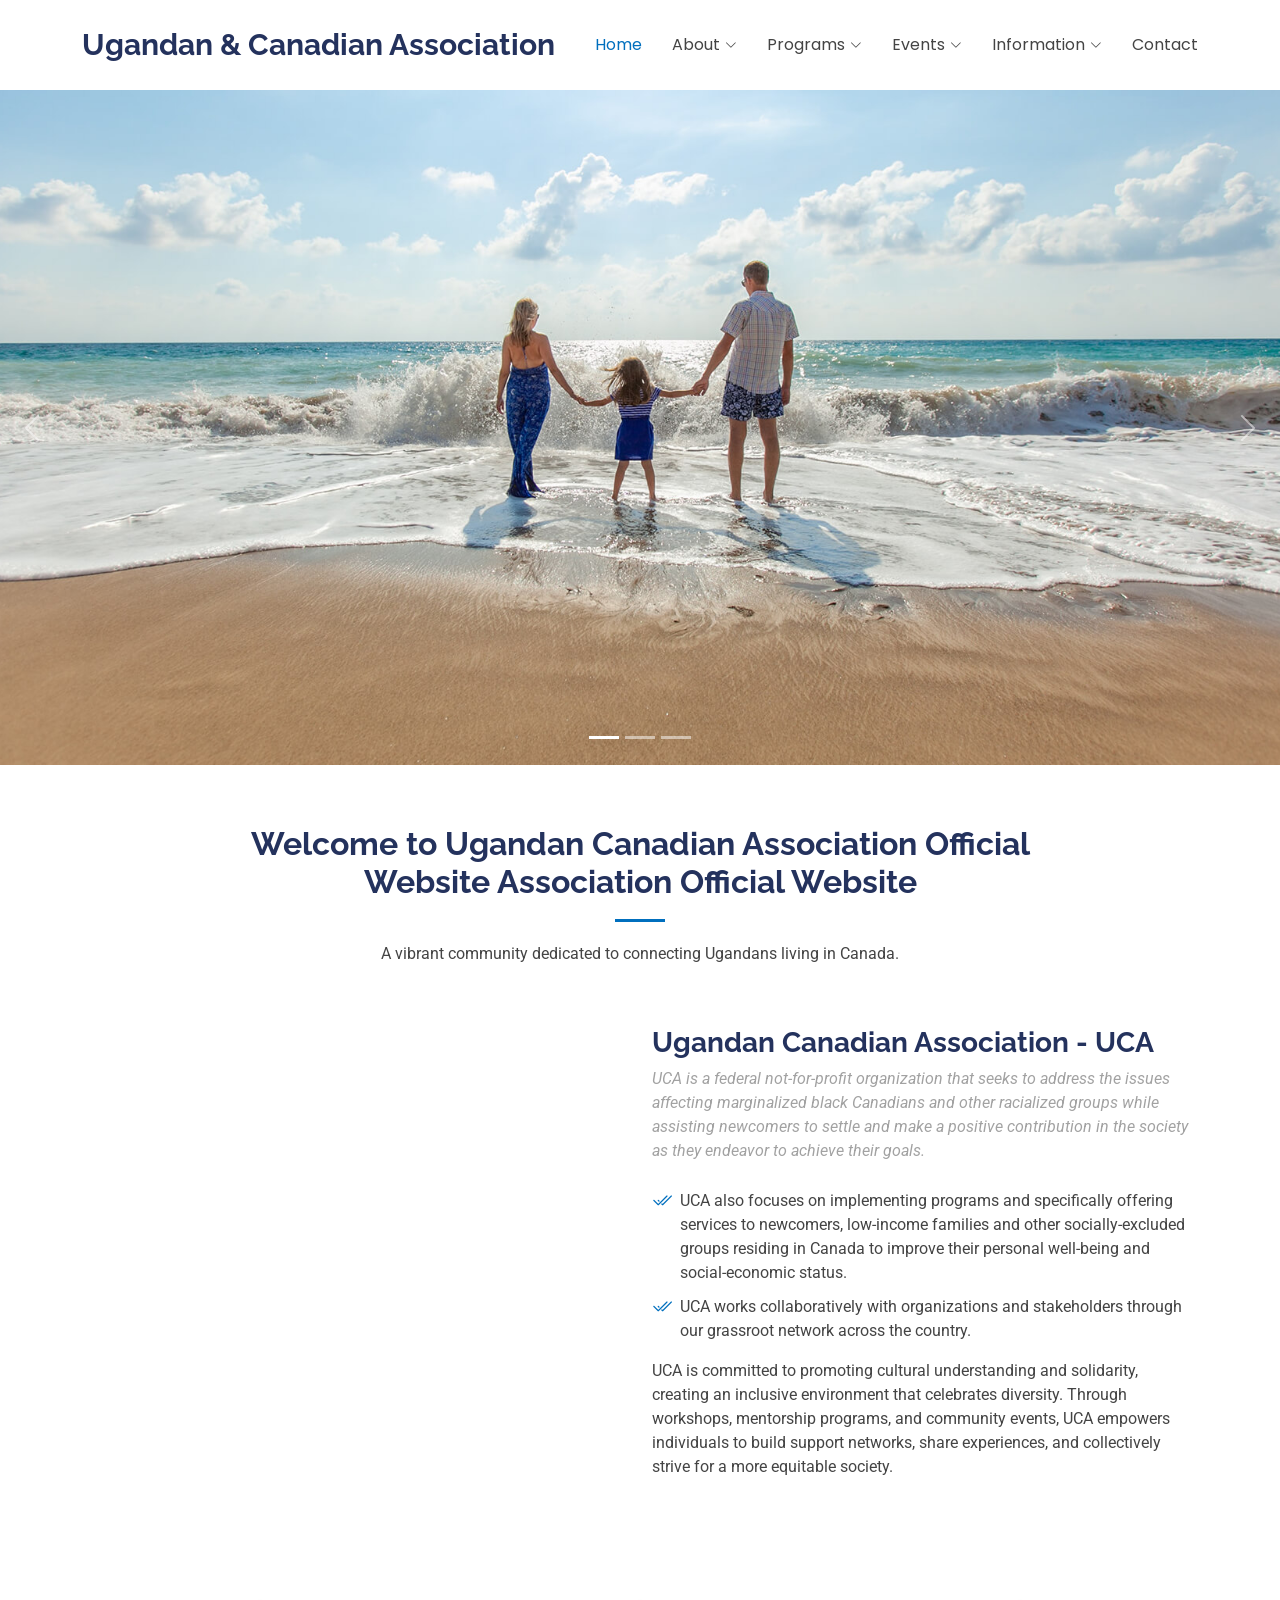
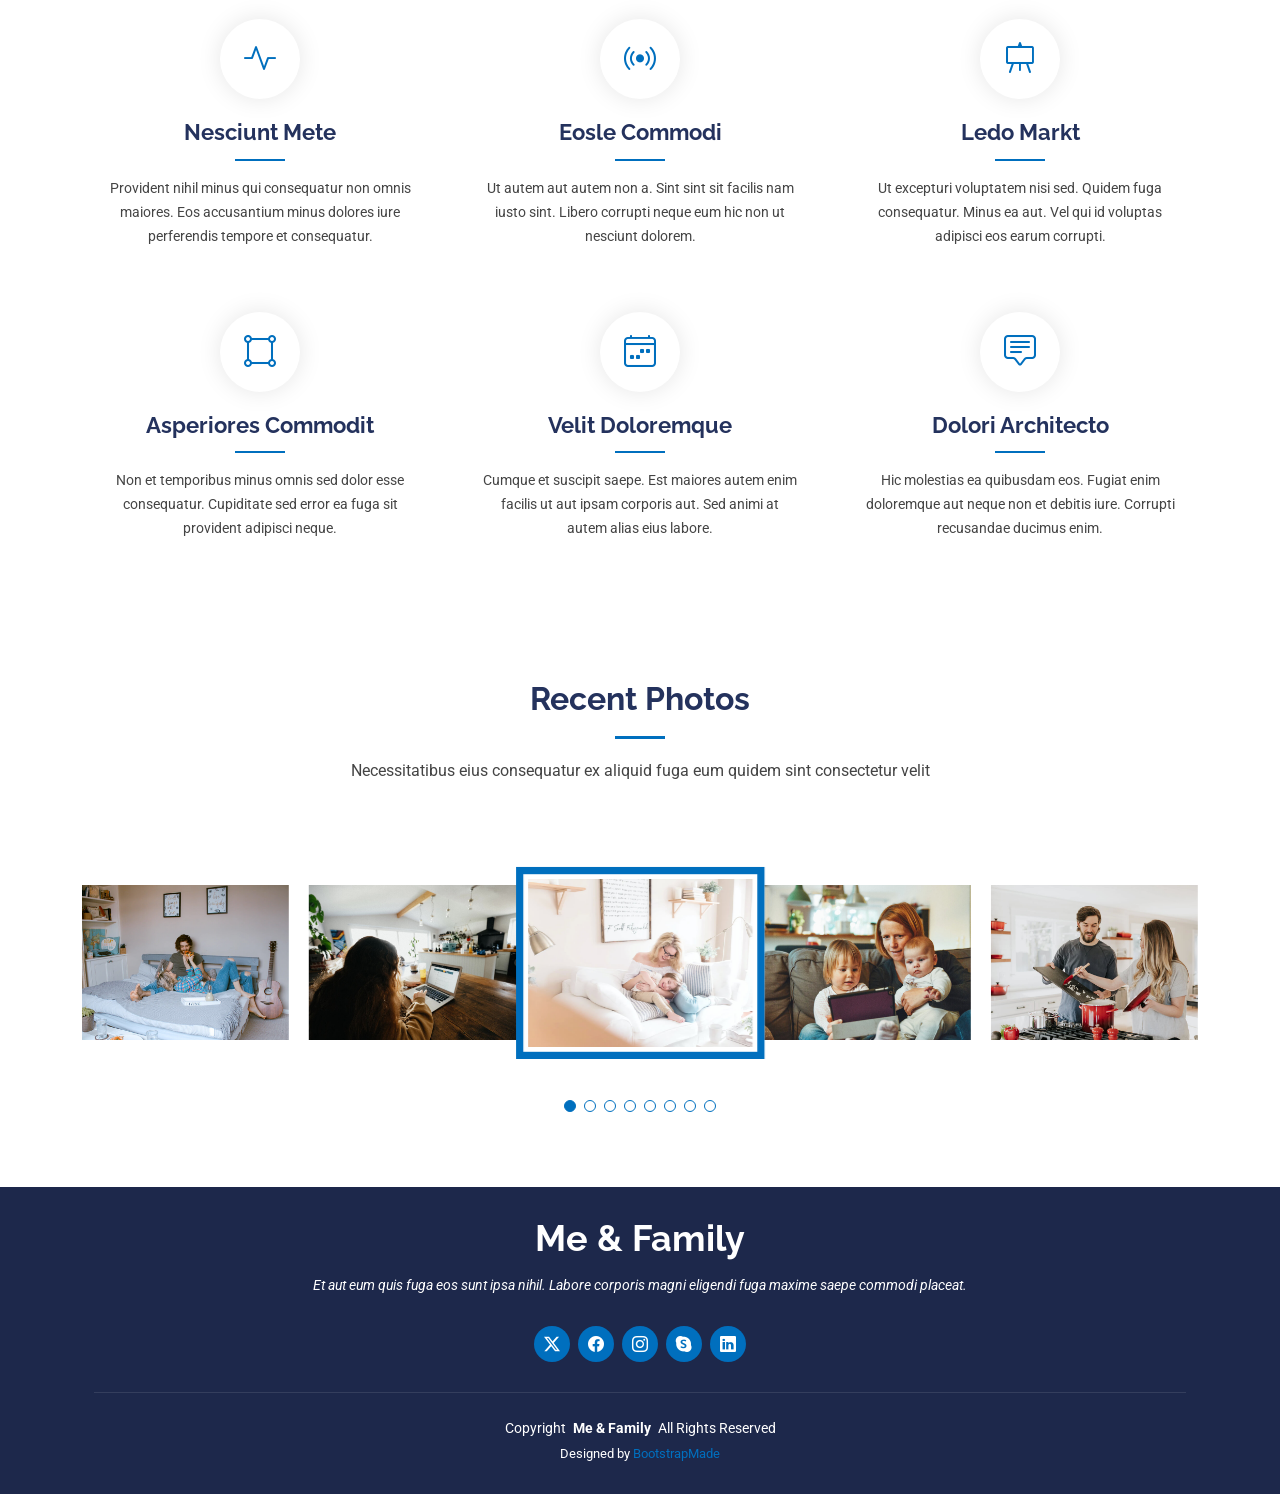
==== index.html @ 8a6b2d46 "updated nav" ====
<!DOCTYPE html>
<html lang="en">

<head>
    <meta charset="utf-8">
    <meta content="width=device-width, initial-scale=1.0" name="viewport">
    <title>Home - Ugandan Canadian Association</title>
    <meta name="description" content="">
    <meta name="keywords" content="">

    <!-- Favicons -->
    <link href="assets/img/favicon.png" rel="icon">
    <link href="assets/img/apple-touch-icon.png" rel="apple-touch-icon">

    <!-- Fonts -->
    <link href="https://fonts.googleapis.com" rel="preconnect">
    <link href="https://fonts.gstatic.com" rel="preconnect" crossorigin>
    <link href="https://fonts.googleapis.com/css2?family=Roboto:ital,wght@0,100;0,300;0,400;0,500;0,700;0,900;1,100;1,300;1,400;1,500;1,700;1,900&family=Poppins:ital,wght@0,100;0,200;0,300;0,400;0,500;0,600;0,700;0,800;0,900;1,100;1,200;1,300;1,400;1,500;1,600;1,700;1,800;1,900&family=Raleway:ital,wght@0,100;0,200;0,300;0,400;0,500;0,600;0,700;0,800;0,900;1,100;1,200;1,300;1,400;1,500;1,600;1,700;1,800;1,900&display=swap"
        rel="stylesheet">

    <!-- Vendor CSS Files -->
    <link href="assets/vendor/bootstrap/css/bootstrap.min.css" rel="stylesheet">
    <link href="assets/vendor/bootstrap-icons/bootstrap-icons.css" rel="stylesheet">
    <link href="assets/vendor/aos/aos.css" rel="stylesheet">
    <link href="assets/vendor/swiper/swiper-bundle.min.css" rel="stylesheet">
    <link href="assets/vendor/glightbox/css/glightbox.min.css" rel="stylesheet">

    <!-- Main CSS File -->
    <link href="assets/css/main.css" rel="stylesheet">


</head>

<body class="index-page">

    <header id="header" class="header d-flex align-items-center sticky-top">
        <div class="container-fluid container-xl position-relative d-flex align-items-center justify-content-between">

            <a href="index.html" class="logo d-flex align-items-center">
                <!-- Uncomment the line below if you also wish to use an image logo -->
                <!-- <img src="assets/img/logo.png" alt=""> -->
                <h1 class="sitename">Ugandan &amp; Canadian Association</h1>
            </a>

            <nav id="navmenu" class="navmenu">
                <ul>
                    <li><a href="index.html" class="active">Home</a></li>
                    <li class="dropdown"><a href="#"><span>About</span> <i class="bi bi-chevron-down toggle-dropdown"></i></a>
                        <ul>
                            <li><a href="our-profile.html">Our Profile</a></li>
                            <li><a href="our-values.html">Our Values</a></li>
                            <li><a href="code-of-conduct.html">Code of Conduct</a></li>
                            <li><a href="uca-regions.html">UCA Regions</a></li>
                            <li><a href="volunteer-opportunities.html">Volunteer Opportunities</a></li>
                            <li><a href="careers.html">Careers</a></li>
                            <li>
                                <a href="donate.html">Donate</a>
                            </li>
                        </ul>
                    </li>
                    <li class="dropdown"><a href="#"><span>Programs</span> <i class="bi bi-chevron-down toggle-dropdown"></i></a>
                        <ul>
                            <li><a href="women&gender.html">Women & Gender Affairs</a></li>
                            <li><a href="#">Seniors Outreach</a></li>
                            <li class="dropdown"><a href="#"><span>Careers | Education & Careers</span> <i class="bi bi-chevron-down toggle-dropdown"></i></a>
                                <ul>
                                    <li><a href="#">Business & Scholarships</a></li>
                                    <li><a href="#">Volunteer Openings</a></li>
                                    <li><a href="#">Job Openings</a></li>
                                    <li><a href="#">Become a Mentor</a></li>
                                    <li><a href="#">Find A Mentor</a></li>
                                </ul>
                            </li>
                            <li><a href="#">Tourism, Trade & Investment</a></li>

                        </ul>
                    </li>
                    <li class="dropdown"><a href="#"><span>Events</span> <i class="bi bi-chevron-down toggle-dropdown"></i></a>
                        <ul>
                            <li><a href="#">Upcoming Events</a></li>
                            <li><a href="#">Past Events</a></li>

                        </ul>
                    </li>
                    <li class="dropdown"><a href="#"><span>Information</span> <i class="bi bi-chevron-down toggle-dropdown"></i></a>
                        <ul>
                            <li><a href="#">News & Press Releases</a></li>
                            <li><a href="#">Calender of Events</a></li>
                            <li><a href="#">UCA Forum</a></li>
                            <li><a href="#">Photo Gallery</a></li>

                        </ul>
                    </li>
                    <li><a href="contact.html">Contact</a></li>
                </ul>
                <i class="mobile-nav-toggle d-xl-none bi bi-list"></i>
            </nav>

        </div>
    </header>


    <main class="main">

        <!-- Hero Section -->
        <section id="hero" class="hero section dark-background">

            <div id="hero-carousel" class="carousel slide carousel-fade" data-bs-ride="carousel" data-bs-interval="5000">

                <div class="carousel-item active">
                    <img src="assets/img/hero-carousel/hero-carousel-1.jpg" alt="">
                </div>
                <!-- End Carousel Item -->

                <div class="carousel-item">
                    <img src="assets/img/hero-carousel/hero-carousel-2.jpg" alt="">
                </div>
                <!-- End Carousel Item -->

                <div class="carousel-item">
                    <img src="assets/img/hero-carousel/hero-carousel-3.jpg" alt="">
                </div>
                <!-- End Carousel Item -->
                <a class="carousel-control-prev" href="#hero-carousel" role="button" data-bs-slide="prev">
                    <span class="carousel-control-prev-icon bi bi-chevron-left" aria-hidden="true"></span>
                </a>

                <a class="carousel-control-next" href="#hero-carousel" role="button" data-bs-slide="next">
                    <span class="carousel-control-next-icon bi bi-chevron-right" aria-hidden="true"></span>
                </a>

                <ol class="carousel-indicators"></ol>

            </div>

        </section>
        <!-- /Hero Section -->

        <!-- About Section -->
        <section id="about" class="about section">

            <!-- Section Title -->
            <div class="container section-title" data-aos="fade-up">
                <h2>Welcome to Ugandan Canadian Association Official <br> Website Association Official Website</h2>
                <p>A vibrant community dedicated to connecting Ugandans living in Canada.</p>
            </div>
            <!-- End Section Title -->

            <div class="container" data-aos="fade-up" data-aos-delay="100">

                <div class="row gy-4 ">
                    <div class="col-lg-6 display: flex">
                        <img src="assets/img/flags-canada-and-uganda.jpg" class="img-fluid shadow-lg" alt="">
                    </div>
                    <div class="col-lg-6 content text-align: justify">
                        <h3> Ugandan Canadian Association - UCA</h3>
                        <p class="fst-italic">
                            UCA is a federal not-for-profit organization that seeks to address the issues affecting marginalized black Canadians and other racialized groups while assisting newcomers to settle and make a positive contribution in the society as they endeavor to achieve
                            their goals.
                        </p>
                        <ul>
                            <li><i class="bi bi-check2-all"></i> <span>UCA also focuses on implementing programs and specifically offering services to newcomers, low-income families and other socially-excluded groups residing in Canada to improve their personal well-being and social-economic status.</span></li>
                            <li><i class="bi bi-check2-all"></i> <span>UCA works collaboratively with organizations and stakeholders through our grassroot network across the country.</span></li>

                        </ul>
                        <p>
                            UCA is committed to promoting cultural understanding and solidarity, creating an inclusive environment that celebrates diversity. Through workshops, mentorship programs, and community events, UCA empowers individuals to build support networks, share experiences,
                            and collectively strive for a more equitable society.
                        </p>
                    </div>
                </div>

            </div>

        </section>
        <!-- /About Section -->

        <!-- Features Section -->
        <section id="features" class="features section">

            <div class="container">

                <div class="row gy-4">

                    <div class="col-lg-4 col-md-6" data-aos="fade-up" data-aos-delay="100">
                        <div class="feature-item position-relative">
                            <div class="icon">
                                <i class="bi bi-activity"></i>
                            </div>
                            <a href="service-details.html" class="stretched-link">
                                <h3>Nesciunt Mete</h3>
                            </a>
                            <p>Provident nihil minus qui consequatur non omnis maiores. Eos accusantium minus dolores iure perferendis tempore et consequatur.</p>
                        </div>
                    </div>
                    <!-- End Service Item -->

                    <div class="col-lg-4 col-md-6" data-aos="fade-up" data-aos-delay="200">
                        <div class="feature-item position-relative">
                            <div class="icon">
                                <i class="bi bi-broadcast"></i>
                            </div>
                            <a href="service-details.html" class="stretched-link">
                                <h3>Eosle Commodi</h3>
                            </a>
                            <p>Ut autem aut autem non a. Sint sint sit facilis nam iusto sint. Libero corrupti neque eum hic non ut nesciunt dolorem.</p>
                        </div>
                    </div>
                    <!-- End Service Item -->

                    <div class="col-lg-4 col-md-6" data-aos="fade-up" data-aos-delay="300">
                        <div class="feature-item position-relative">
                            <div class="icon">
                                <i class="bi bi-easel"></i>
                            </div>
                            <a href="service-details.html" class="stretched-link">
                                <h3>Ledo Markt</h3>
                            </a>
                            <p>Ut excepturi voluptatem nisi sed. Quidem fuga consequatur. Minus ea aut. Vel qui id voluptas adipisci eos earum corrupti.</p>
                        </div>
                    </div>
                    <!-- End Service Item -->

                    <div class="col-lg-4 col-md-6" data-aos="fade-up" data-aos-delay="400">
                        <div class="feature-item position-relative">
                            <div class="icon">
                                <i class="bi bi-bounding-box-circles"></i>
                            </div>
                            <a href="service-details.html" class="stretched-link">
                                <h3>Asperiores Commodit</h3>
                            </a>
                            <p>Non et temporibus minus omnis sed dolor esse consequatur. Cupiditate sed error ea fuga sit provident adipisci neque.</p>
                            <a href="service-details.html" class="stretched-link"></a>
                        </div>
                    </div>
                    <!-- End Service Item -->

                    <div class="col-lg-4 col-md-6" data-aos="fade-up" data-aos-delay="500">
                        <div class="feature-item position-relative">
                            <div class="icon">
                                <i class="bi bi-calendar4-week"></i>
                            </div>
                            <a href="service-details.html" class="stretched-link">
                                <h3>Velit Doloremque</h3>
                            </a>
                            <p>Cumque et suscipit saepe. Est maiores autem enim facilis ut aut ipsam corporis aut. Sed animi at autem alias eius labore.</p>
                            <a href="service-details.html" class="stretched-link"></a>
                        </div>
                    </div>
                    <!-- End Service Item -->

                    <div class="col-lg-4 col-md-6" data-aos="fade-up" data-aos-delay="600">
                        <div class="feature-item position-relative">
                            <div class="icon">
                                <i class="bi bi-chat-square-text"></i>
                            </div>
                            <a href="service-details.html" class="stretched-link">
                                <h3>Dolori Architecto</h3>
                            </a>
                            <p>Hic molestias ea quibusdam eos. Fugiat enim doloremque aut neque non et debitis iure. Corrupti recusandae ducimus enim.</p>
                            <a href="service-details.html" class="stretched-link"></a>
                        </div>
                    </div>
                    <!-- End Service Item -->

                </div>

            </div>

        </section>
        <!-- /Features Section -->

        <!-- Recent Photos Section -->
        <section id="recent-photos" class="recent-photos section">

            <!-- Section Title -->
            <div class="container section-title" data-aos="fade-up">
                <h2>Recent Photos</h2>
                <p>Necessitatibus eius consequatur ex aliquid fuga eum quidem sint consectetur velit</p>
            </div>
            <!-- End Section Title -->

            <div class="container" data-aos="fade-up" data-aos-delay="100">

                <div class="swiper init-swiper">
                    <script type="application/json" class="swiper-config">
                        {
                            "loop": true,
                            "speed": 600,
                            "autoplay": {
                                "delay": 5000
                            },
                            "slidesPerView": "auto",
                            "centeredSlides": true,
                            "pagination": {
                                "el": ".swiper-pagination",
                                "type": "bullets",
                                "clickable": true
                            },
                            "breakpoints": {
                                "320": {
                                    "slidesPerView": 1,
                                    "spaceBetween": 0
                                },
                                "768": {
                                    "slidesPerView": 3,
                                    "spaceBetween": 20
                                },
                                "1200": {
                                    "slidesPerView": 5,
                                    "spaceBetween": 20
                                }
                            }
                        }
                    </script>
                    <div class="swiper-wrapper align-items-center">
                        <div class="swiper-slide">
                            <a class="glightbox" data-gallery="images-gallery" href="assets/img/recent-photos/recent-photos-1.jpg"><img src="assets/img/recent-photos/recent-photos-1.jpg" class="img-fluid" alt=""></a>
                        </div>
                        <div class="swiper-slide">
                            <a class="glightbox" data-gallery="images-gallery" href="assets/img/recent-photos/recent-photos-2.jpg"><img src="assets/img/recent-photos/recent-photos-2.jpg" class="img-fluid" alt=""></a>
                        </div>
                        <div class="swiper-slide">
                            <a class="glightbox" data-gallery="images-gallery" href="assets/img/recent-photos/recent-photos-3.jpg"><img src="assets/img/recent-photos/recent-photos-3.jpg" class="img-fluid" alt=""></a>
                        </div>
                        <div class="swiper-slide">
                            <a class="glightbox" data-gallery="images-gallery" href="assets/img/recent-photos/recent-photos-4.jpg"><img src="assets/img/recent-photos/recent-photos-4.jpg" class="img-fluid" alt=""></a>
                        </div>
                        <div class="swiper-slide">
                            <a class="glightbox" data-gallery="images-gallery" href="assets/img/recent-photos/recent-photos-5.jpg"><img src="assets/img/recent-photos/recent-photos-5.jpg" class="img-fluid" alt=""></a>
                        </div>
                        <div class="swiper-slide">
                            <a class="glightbox" data-gallery="images-gallery" href="assets/img/recent-photos/recent-photos-6.jpg"><img src="assets/img/recent-photos/recent-photos-6.jpg" class="img-fluid" alt=""></a>
                        </div>
                        <div class="swiper-slide">
                            <a class="glightbox" data-gallery="images-gallery" href="assets/img/recent-photos/recent-photos-7.jpg"><img src="assets/img/recent-photos/recent-photos-7.jpg" class="img-fluid" alt=""></a>
                        </div>
                        <div class="swiper-slide">
                            <a class="glightbox" data-gallery="images-gallery" href="assets/img/recent-photos/recent-photos-8.jpg"><img src="assets/img/recent-photos/recent-photos-8.jpg" class="img-fluid" alt=""></a>
                        </div>
                    </div>
                    <div class="swiper-pagination"></div>
                </div>

            </div>

        </section>
        <!-- /Recent Photos Section -->

    </main>

    <footer id="footer" class="footer dark-background">
        <div class="container">
            <h3 class="sitename">Me &amp; Family</h3>
            <p>Et aut eum quis fuga eos sunt ipsa nihil. Labore corporis magni eligendi fuga maxime saepe commodi placeat.</p>
            <div class="social-links d-flex justify-content-center">
                <a href=""><i class="bi bi-twitter-x"></i></a>
                <a href=""><i class="bi bi-facebook"></i></a>
                <a href=""><i class="bi bi-instagram"></i></a>
                <a href=""><i class="bi bi-skype"></i></a>
                <a href=""><i class="bi bi-linkedin"></i></a>
            </div>
            <div class="container">
                <div class="copyright">
                    <span>Copyright</span> <strong class="px-1 sitename">Me &amp; Family</strong> <span>All Rights Reserved</span>
                </div>
                <div class="credits">
                    <!-- All the links in the footer should remain intact. -->
                    <!-- You can delete the links only if you've purchased the pro version. -->
                    <!-- Licensing information: https://bootstrapmade.com/license/ -->
                    <!-- Purchase the pro version with working PHP/AJAX contact form: [buy-url] -->
                    Designed by <a href="https://bootstrapmade.com/">BootstrapMade</a>
                </div>
            </div>
        </div>
    </footer>

    <!-- Scroll Top -->
    <a href="#" id="scroll-top" class="scroll-top d-flex align-items-center justify-content-center"><i class="bi bi-arrow-up-short"></i></a>

    <!-- Preloader -->
    <div id="preloader"></div>

    <!-- Vendor JS Files -->
    <script src="assets/vendor/bootstrap/js/bootstrap.bundle.min.js"></script>
    <script src="assets/vendor/php-email-form/validate.js"></script>
    <script src="assets/vendor/aos/aos.js"></script>
    <script src="assets/vendor/swiper/swiper-bundle.min.js"></script>
    <script src="assets/vendor/glightbox/js/glightbox.min.js"></script>

    <!-- Main JS File -->
    <script src="assets/js/main.js"></script>

</body>

</html>
---- assets/css/main.css ----
/**
* Template Name: MeFamily
* Template URL: https://bootstrapmade.com/family-multipurpose-html-bootstrap-template-free/
* Updated: Aug 07 2024 with Bootstrap v5.3.3
* Author: BootstrapMade.com
* License: https://bootstrapmade.com/license/
*/

/*--------------------------------------------------------------
# Font & Color Variables
# Help: https://bootstrapmade.com/color-system/
--------------------------------------------------------------*/
/* Fonts */
:root {
  --default-font: "Roboto",  system-ui, -apple-system, "Segoe UI", Roboto, "Helvetica Neue", Arial, "Noto Sans", "Liberation Sans", sans-serif, "Apple Color Emoji", "Segoe UI Emoji", "Segoe UI Symbol", "Noto Color Emoji";
  --heading-font: "Raleway",  sans-serif;
  --nav-font: "Poppins",  sans-serif;
}

/* Global Colors - The following color variables are used throughout the website. Updating them here will change the color scheme of the entire website */
:root { 
  --background-color: #ffffff; /* Background color for the entire website, including individual sections */
  --default-color: #444444; /* Default color used for the majority of the text content across the entire website */
  --heading-color: #24325d; /* Color for headings, subheadings and title throughout the website */
  --accent-color: #006fbe; /* Accent color that represents your brand on the website. It's used for buttons, links, and other elements that need to stand out */
  --surface-color: #ffffff; /* The surface color is used as a background of boxed elements within sections, such as cards, icon boxes, or other elements that require a visual separation from the global background. */
  --contrast-color: #ffffff; /* Contrast color for text, ensuring readability against backgrounds of accent, heading, or default colors. */
}

/* Nav Menu Colors - The following color variables are used specifically for the navigation menu. They are separate from the global colors to allow for more customization options */
:root {
  --nav-color: #444444;  /* The default color of the main navmenu links */
  --nav-hover-color: #006fbe; /* Applied to main navmenu links when they are hovered over or active */
  --nav-mobile-background-color: #ffffff; /* Used as the background color for mobile navigation menu */
  --nav-dropdown-background-color: #ffffff; /* Used as the background color for dropdown items that appear when hovering over primary navigation items */
  --nav-dropdown-color: #444444; /* Used for navigation links of the dropdown items in the navigation menu. */
  --nav-dropdown-hover-color: #006fbe; /* Similar to --nav-hover-color, this color is applied to dropdown navigation links when they are hovered over. */
}

/* Color Presets - These classes override global colors when applied to any section or element, providing reuse of the sam color scheme. */

.light-background {
  --background-color: #f9f9f9;
  --surface-color: #ffffff;
}

.dark-background {
  --background-color: #1d284b;
  --default-color: #ffffff;
  --heading-color: #ffffff;
  --surface-color: #2b3c70;
  --contrast-color: #ffffff;
}

/* Smooth scroll */
:root {
  scroll-behavior: smooth;
}

/*--------------------------------------------------------------
# General Styling & Shared Classes
--------------------------------------------------------------*/
body {
  color: var(--default-color);
  background-color: var(--background-color);
  font-family: var(--default-font);
}

a {
  color: var(--accent-color);
  text-decoration: none;
  transition: 0.3s;
}

a:hover {
  color: color-mix(in srgb, var(--accent-color), transparent 25%);
  text-decoration: none;
}

h1,
h2,
h3,
h4,
h5,
h6 {
  color: var(--heading-color);
  font-family: var(--heading-font);
}

/* PHP Email Form Messages
------------------------------*/
.php-email-form .error-message {
  display: none;
  background: #df1529;
  color: #ffffff;
  text-align: left;
  padding: 15px;
  margin-bottom: 24px;
  font-weight: 600;
}

.php-email-form .sent-message {
  display: none;
  color: #ffffff;
  background: #059652;
  text-align: center;
  padding: 15px;
  margin-bottom: 24px;
  font-weight: 600;
}

.php-email-form .loading {
  display: none;
  background: var(--surface-color);
  text-align: center;
  padding: 15px;
  margin-bottom: 24px;
}

.php-email-form .loading:before {
  content: "";
  display: inline-block;
  border-radius: 50%;
  width: 24px;
  height: 24px;
  margin: 0 10px -6px 0;
  border: 3px solid var(--accent-color);
  border-top-color: var(--surface-color);
  animation: php-email-form-loading 1s linear infinite;
}

@keyframes php-email-form-loading {
  0% {
    transform: rotate(0deg);
  }

  100% {
    transform: rotate(360deg);
  }
}

/*--------------------------------------------------------------
# Global Header
--------------------------------------------------------------*/
.header {
  color: var(--default-color);
  background-color: var(--background-color);
  padding: 15px 0;
  transition: all 0.5s;
  z-index: 997;
}

.header .logo {
  line-height: 1;
}

.header .logo img {
  max-height: 32px;
  margin-right: 8px;
}

.header .logo h1 {
  font-size: 30px;
  margin: 0;
  font-weight: 700;
  color: var(--heading-color);
}

.scrolled .header {
  box-shadow: 0px 0 18px rgba(0, 0, 0, 0.1);
}

/*--------------------------------------------------------------
# Navigation Menu
--------------------------------------------------------------*/
/* Navmenu - Desktop */
@media (min-width: 1200px) {
  .navmenu {
    padding: 0;
  }

  .navmenu ul {
    margin: 0;
    padding: 0;
    display: flex;
    list-style: none;
    align-items: center;
  }

  .navmenu li {
    position: relative;
  }

  .navmenu a,
  .navmenu a:focus {
    color: var(--nav-color);
    padding: 18px 15px;
    font-size: 16px;
    font-family: var(--nav-font);
    font-weight: 400;
    display: flex;
    align-items: center;
    justify-content: space-between;
    white-space: nowrap;
    transition: 0.3s;
  }

  .navmenu a i,
  .navmenu a:focus i {
    font-size: 12px;
    line-height: 0;
    margin-left: 5px;
    transition: 0.3s;
  }

  .navmenu li:last-child a {
    padding-right: 0;
  }

  .navmenu li:hover>a,
  .navmenu .active,
  .navmenu .active:focus {
    color: var(--nav-hover-color);
  }

  .navmenu .dropdown ul {
    margin: 0;
    padding: 10px 0;
    background: var(--nav-dropdown-background-color);
    display: block;
    position: absolute;
    visibility: hidden;
    left: 14px;
    top: 130%;
    opacity: 0;
    transition: 0.3s;
    border-radius: 4px;
    z-index: 99;
    box-shadow: 0px 0px 30px rgba(0, 0, 0, 0.1);
  }

  .navmenu .dropdown ul li {
    min-width: 200px;
  }

  .navmenu .dropdown ul a {
    padding: 10px 20px;
    font-size: 15px;
    text-transform: none;
    color: var(--nav-dropdown-color);
  }

  .navmenu .dropdown ul a i {
    font-size: 12px;
  }

  .navmenu .dropdown ul a:hover,
  .navmenu .dropdown ul .active:hover,
  .navmenu .dropdown ul li:hover>a {
    color: var(--nav-dropdown-hover-color);
  }

  .navmenu .dropdown:hover>ul {
    opacity: 1;
    top: 100%;
    visibility: visible;
  }

  .navmenu .dropdown .dropdown ul {
    top: 0;
    left: -90%;
    visibility: hidden;
  }

  .navmenu .dropdown .dropdown:hover>ul {
    opacity: 1;
    top: 0;
    left: -100%;
    visibility: visible;
  }
}

/* Navmenu - Mobile */
@media (max-width: 1199px) {
  .mobile-nav-toggle {
    color: var(--nav-color);
    font-size: 28px;
    line-height: 0;
    margin-right: 10px;
    cursor: pointer;
    transition: color 0.3s;
  }

  .navmenu {
    padding: 0;
    z-index: 9997;
  }

  .navmenu ul {
    display: none;
    list-style: none;
    position: absolute;
    inset: 60px 20px 20px 20px;
    padding: 10px 0;
    margin: 0;
    border-radius: 6px;
    background-color: var(--nav-mobile-background-color);
    overflow-y: auto;
    transition: 0.3s;
    z-index: 9998;
    box-shadow: 0px 0px 30px rgba(0, 0, 0, 0.1);
  }

  .navmenu a,
  .navmenu a:focus {
    color: var(--nav-dropdown-color);
    padding: 10px 20px;
    font-family: var(--nav-font);
    font-size: 17px;
    font-weight: 500;
    display: flex;
    align-items: center;
    justify-content: space-between;
    white-space: nowrap;
    transition: 0.3s;
  }

  .navmenu a i,
  .navmenu a:focus i {
    font-size: 12px;
    line-height: 0;
    margin-left: 5px;
    width: 30px;
    height: 30px;
    display: flex;
    align-items: center;
    justify-content: center;
    border-radius: 50%;
    transition: 0.3s;
    background-color: color-mix(in srgb, var(--accent-color), transparent 90%);
  }

  .navmenu a i:hover,
  .navmenu a:focus i:hover {
    background-color: var(--accent-color);
    color: var(--contrast-color);
  }

  .navmenu a:hover,
  .navmenu .active,
  .navmenu .active:focus {
    color: var(--nav-dropdown-hover-color);
  }

  .navmenu .active i,
  .navmenu .active:focus i {
    background-color: var(--accent-color);
    color: var(--contrast-color);
    transform: rotate(180deg);
  }

  .navmenu .dropdown ul {
    position: static;
    display: none;
    z-index: 99;
    padding: 10px 0;
    margin: 10px 20px;
    background-color: var(--nav-dropdown-background-color);
    border: 1px solid color-mix(in srgb, var(--default-color), transparent 90%);
    box-shadow: none;
    transition: all 0.5s ease-in-out;
  }

  .navmenu .dropdown ul ul {
    background-color: rgba(33, 37, 41, 0.1);
  }

  .navmenu .dropdown>.dropdown-active {
    display: block;
    background-color: rgba(33, 37, 41, 0.03);
  }

  .mobile-nav-active {
    overflow: hidden;
  }

  .mobile-nav-active .mobile-nav-toggle {
    color: #fff;
    position: absolute;
    font-size: 32px;
    top: 15px;
    right: 15px;
    margin-right: 0;
    z-index: 9999;
  }

  .mobile-nav-active .navmenu {
    position: fixed;
    overflow: hidden;
    inset: 0;
    background: rgba(33, 37, 41, 0.8);
    transition: 0.3s;
  }

  .mobile-nav-active .navmenu>ul {
    display: block;
  }
}

/*--------------------------------------------------------------
# Global Footer
--------------------------------------------------------------*/
.footer {
  color: var(--default-color);
  background-color: var(--background-color);
  font-size: 14px;
  text-align: center;
  padding: 30px 0;
  position: relative;
}

.footer h3 {
  font-size: 36px;
  font-weight: 700;
  position: relative;
  padding: 0;
  margin: 0 0 15px 0;
}

.footer p {
  font-size: 15;
  font-style: italic;
  padding: 0;
  margin: 0 0 30px 0;
}

.footer .social-links {
  margin: 0 0 30px 0;
}

.footer .social-links a {
  font-size: 16px;
  display: flex;
  align-items: center;
  justify-content: center;
  background: var(--accent-color);
  color: var(--contrast-color);
  line-height: 1;
  margin: 0 4px;
  border-radius: 50%;
  text-align: center;
  width: 36px;
  height: 36px;
  transition: 0.3s;
}

.footer .social-links a:hover {
  background: color-mix(in srgb, var(--accent-color), transparent 20%);
  text-decoration: none;
}

.footer .copyright {
  padding-top: 25px;
  border-top: 1px solid color-mix(in srgb, var(--default-color), transparent 90%);
}

.footer .credits {
  font-size: 13px;
  padding-top: 5px;
}

/*--------------------------------------------------------------
# Preloader
--------------------------------------------------------------*/
#preloader {
  position: fixed;
  inset: 0;
  z-index: 999999;
  overflow: hidden;
  background: var(--background-color);
  transition: all 0.6s ease-out;
}

#preloader:before {
  content: "";
  position: fixed;
  top: calc(50% - 30px);
  left: calc(50% - 30px);
  border: 6px solid #ffffff;
  border-color: var(--accent-color) transparent var(--accent-color) transparent;
  border-radius: 50%;
  width: 60px;
  height: 60px;
  animation: animate-preloader 1.5s linear infinite;
}

@keyframes animate-preloader {
  0% {
    transform: rotate(0deg);
  }

  100% {
    transform: rotate(360deg);
  }
}

/*--------------------------------------------------------------
# Scroll Top Button
--------------------------------------------------------------*/
.scroll-top {
  position: fixed;
  visibility: hidden;
  opacity: 0;
  right: 15px;
  bottom: 15px;
  z-index: 99999;
  background-color: var(--accent-color);
  width: 40px;
  height: 40px;
  border-radius: 4px;
  transition: all 0.4s;
}

.scroll-top i {
  font-size: 24px;
  color: var(--contrast-color);
  line-height: 0;
}

.scroll-top:hover {
  background-color: color-mix(in srgb, var(--accent-color), transparent 20%);
  color: var(--contrast-color);
}

.scroll-top.active {
  visibility: visible;
  opacity: 1;
}

/*--------------------------------------------------------------
# Disable aos animation delay on mobile devices
--------------------------------------------------------------*/
@media screen and (max-width: 768px) {
  [data-aos-delay] {
    transition-delay: 0 !important;
  }
}

/*--------------------------------------------------------------
# Global Page Titles & Breadcrumbs
--------------------------------------------------------------*/
.page-title {
  color: var(--default-color);
  background-color: var(--background-color);
  padding: 25px 0;
  position: relative;
}

.page-title h1 {
  font-size: 24px;
  font-weight: 700;
}

.page-title .breadcrumbs ol {
  display: flex;
  flex-wrap: wrap;
  list-style: none;
  padding: 0;
  margin: 0;
  font-size: 14px;
  font-weight: 400;
}

.page-title .breadcrumbs ol li+li {
  padding-left: 10px;
}

.page-title .breadcrumbs ol li+li::before {
  content: "/";
  display: inline-block;
  padding-right: 10px;
  color: color-mix(in srgb, var(--default-color), transparent 70%);
}

/*--------------------------------------------------------------
# Global Sections
--------------------------------------------------------------*/
section,
.section {
  color: var(--default-color);
  background-color: var(--background-color);
  padding: 60px 0;
  scroll-margin-top: 90px;
  overflow: clip;
}

@media (max-width: 1199px) {

  section,
  .section {
    scroll-margin-top: 66px;
  }
}

/*--------------------------------------------------------------
# Global Section Titles
--------------------------------------------------------------*/
.section-title {
  text-align: center;
  padding-bottom: 60px;
  position: relative;
}

.section-title h2 {
  font-size: 32px;
  font-weight: 700;
  margin-bottom: 20px;
  padding-bottom: 20px;
  position: relative;
}

.section-title h2:after {
  content: "";
  position: absolute;
  display: block;
  width: 50px;
  height: 3px;
  background: var(--accent-color);
  left: 0;
  right: 0;
  bottom: 0;
  margin: auto;
}

.section-title p {
  margin-bottom: 0;
}

/*--------------------------------------------------------------
# Hero Section
--------------------------------------------------------------*/
.hero {
  padding: 0;
}

.hero .carousel {
  width: 100%;
  min-height: 75vh;
  padding: 0;
  margin: 0;
  background-color: var(--background-color);
  position: relative;
}

.hero img {
  position: absolute;
  inset: 0;
  display: block;
  width: 100%;
  height: 100%;
  object-fit: cover;
  z-index: 1;
}

.hero .carousel-item {
  position: absolute;
  inset: 0;
  background-size: cover;
  background-position: center;
  background-repeat: no-repeat;
  overflow: hidden;
}

.hero .carousel-control-prev,
.hero .carousel-control-next {
  width: 10%;
  transition: 0.3s;
  opacity: 0.5;
}

.hero .carousel-control-prev:focus,
.hero .carousel-control-next:focus {
  opacity: 0.5;
}

.hero .carousel-control-prev:hover,
.hero .carousel-control-next:hover {
  opacity: 0.9;
}

@media (min-width: 1024px) {

  .hero .carousel-control-prev,
  .hero .carousel-control-next {
    width: 5%;
  }
}

.hero .carousel-control-next-icon,
.hero .carousel-control-prev-icon {
  background: none;
  font-size: 32px;
  line-height: 1;
}

.hero .carousel-indicators {
  list-style: none;
}

.hero .carousel-indicators li {
  cursor: pointer;
}

@keyframes fadeInUp {
  from {
    opacity: 0;
    transform: translate3d(0, 100%, 0);
  }

  to {
    opacity: 1;
    transform: translate3d(0, 0, 0);
  }
}

@keyframes fadeInDown {
  from {
    opacity: 0;
    transform: translate3d(0, -100%, 0);
  }

  to {
    opacity: 1;
    transform: translate3d(0, 0, 0);
  }
}

/*--------------------------------------------------------------
# About Section
--------------------------------------------------------------*/
.about .content h3 {
  font-size: 1.75rem;
  font-weight: 700;
}

.about .content .fst-italic {
  color: color-mix(in srgb, var(--default-color), var(--contrast-color) 50%);
}

.about .content ul {
  list-style: none;
  padding: 0;
}

.about .content ul li {
  padding: 10px 0 0 0;
  display: flex;
}

.about .content ul i {
  color: var(--accent-color);
  margin-right: 0.5rem;
  line-height: 1.2;
  font-size: 1.25rem;
}

.about .content p:last-child {
  margin-bottom: 0;
}

/*--------------------------------------------------------------
# Features Section
--------------------------------------------------------------*/
.features .feature-item {
  text-align: center;
  padding: 20px;
  transition: all ease-in-out 0.3s;
  height: 100%;
}

.features .feature-item .icon {
  background-color: var(--surface-color);
  color: var(--accent-color);
  margin: 0 auto;
  width: 80px;
  height: 80px;
  border-radius: 50px;
  display: flex;
  align-items: center;
  justify-content: center;
  margin-bottom: 20px;
  font-size: 32px;
  transition: ease-in-out 0.3s;
  box-shadow: 0px 0 25px rgba(0, 0, 0, 0.1);
}

.features .feature-item h3 {
  font-weight: 700;
  margin-bottom: 15px;
  padding-bottom: 15px;
  font-size: 22px;
  transition: 0.3s;
  position: relative;
}

.features .feature-item h3:after {
  content: "";
  position: absolute;
  display: block;
  width: 50px;
  height: 2px;
  background: var(--accent-color);
  bottom: 0;
  left: calc(50% - 25px);
}

.features .feature-item p {
  line-height: 24px;
  font-size: 14px;
  margin-bottom: 0;
}

.features .feature-item:hover .icon {
  box-shadow: 0px 0 40px rgba(0, 0, 0, 0.1);
}

.features .feature-item:hover h3 {
  color: var(--accent-color);
}

/*--------------------------------------------------------------
# Recent Photos Section
--------------------------------------------------------------*/
.recent-photos {
  overflow: hidden;
}

.recent-photos .swiper-wrapper {
  height: auto;
}

.recent-photos .swiper-pagination {
  margin-top: 20px;
  position: relative;
}

.recent-photos .swiper-pagination .swiper-pagination-bullet {
  background-color: var(--background-color);
  border: 1px solid var(--accent-color);
  width: 12px;
  height: 12px;
  opacity: 1;
}

.recent-photos .swiper-pagination .swiper-pagination-bullet-active {
  background-color: var(--accent-color);
}

.recent-photos .swiper-slide-active {
  text-align: center;
}

@media (min-width: 992px) {
  .recent-photos .swiper-wrapper {
    padding: 40px 0;
  }

  .recent-photos .swiper-slide-active {
    background: var(--background-color);
    border: 6px solid var(--accent-color);
    padding: 4px;
    z-index: 1;
    transform: scale(1.2);
    transition: none;
  }
}

/*--------------------------------------------------------------
# Featured Members Section
--------------------------------------------------------------*/
.featured-members .features-item {
  color: color-mix(in srgb, var(--default-color), transparent 20%);
}

.featured-members .features-item+.features-item {
  margin-top: 100px;
}

@media (max-width: 640px) {
  .featured-members .features-item+.features-item {
    margin-top: 40px;
  }
}

.featured-members .features-item h3 {
  font-weight: 700;
  font-size: 26px;
}

.featured-members .features-item ul {
  list-style: none;
  padding: 0;
}

.featured-members .features-item ul li {
  padding-bottom: 10px;
  display: flex;
  align-items: center;
}

.featured-members .features-item ul li:last-child {
  padding-bottom: 0;
}

.featured-members .features-item ul i {
  font-size: 20px;
  padding-right: 4px;
  color: var(--accent-color);
}

.featured-members .features-item p:last-child {
  margin-bottom: 0;
}

/*--------------------------------------------------------------
# Members Section
--------------------------------------------------------------*/
.members .member {
  background-color: var(--surface-color);
  border: 1px solid color-mix(in srgb, var(--default-color), transparent 90%);
  text-align: center;
  margin-bottom: 20px;
}

.members .member img {
  margin: -1px -1px 30px -1px;
}

.members .member .member-content {
  padding: 0 20px 30px 20px;
}

.members .member h4 {
  font-weight: 700;
  margin-bottom: 2px;
  font-size: 18px;
}

.members .member span {
  font-style: italic;
  display: block;
  font-size: 13px;
  color: color-mix(in srgb, var(--default-color), transparent 20%);
}

.members .member p {
  padding-top: 10px;
  font-size: 14px;
  font-style: italic;
  color: color-mix(in srgb, var(--default-color), transparent 40%);
}

.members .member .social {
  margin-top: 15px;
}

.members .member .social a {
  color: color-mix(in srgb, var(--default-color), transparent 60%);
  transition: 0.3s;
}

.members .member .social a:hover {
  color: var(--accent-color);
}

.members .member .social i {
  font-size: 18px;
  margin: 0 2px;
}

/*--------------------------------------------------------------
# Starter Section Section
--------------------------------------------------------------*/
.starter-section {
  /* Add your styles here */
}

/*--------------------------------------------------------------
# Events Section
--------------------------------------------------------------*/
.events .card {
  border: 0;
  padding: 0 30px;
  margin-bottom: 60px;
  position: relative;
}

.events .card-img {
  width: calc(100% + 60px);
  margin-left: -30px;
  overflow: hidden;
  z-index: 9;
  border-radius: 0;
}

.events .card-img img {
  max-width: 100%;
  transition: all 0.3s ease-in-out;
}

.events .card-body {
  z-index: 10;
  background: var(--background-color);
  border-top: 4px solid var(--background-color);
  padding: 30px;
  box-shadow: 0px 2px 15px rgba(0, 0, 0, 0.1);
  margin-top: -60px;
  transition: 0.3s;
}

.events .card-title {
  font-weight: 700;
  text-align: center;
  margin-bottom: 20px;
}

.events .card-title a {
  color: var(--default-color);
  transition: 0.3s;
}

.events .card-text {
  color: color-mix(in srgb, var(--default-color), transparent 30%);
}

.events .card:hover img {
  transform: scale(1.1);
}

.events .card:hover .card-body {
  border-color: var(--accent-color);
}

.events .card:hover .card-body .card-title a {
  color: var(--accent-color);
}

/*--------------------------------------------------------------
# Gallery Section
--------------------------------------------------------------*/
.gallery .gallery-item {
  position: relative;
  overflow: hidden;
  border-radius: 10px;
}

.gallery .gallery-item img {
  transition: 0.3s;
}

.gallery .gallery-links {
  position: absolute;
  inset: 0;
  opacity: 0;
  transition: all ease-in-out 0.3s;
  background: rgba(0, 0, 0, 0.6);
  z-index: 3;
}

.gallery .gallery-links .preview-link,
.gallery .gallery-links .details-link {
  font-size: 20px;
  color: rgba(255, 255, 255, 0.5);
  transition: 0.3s;
  line-height: 1.2;
  margin: 30px 8px 0 8px;
}

.gallery .gallery-links .preview-link:hover,
.gallery .gallery-links .details-link:hover {
  color: #ffffff;
}

.gallery .gallery-links .details-link {
  font-size: 30px;
  line-height: 0;
}

.gallery .gallery-item:hover .gallery-links {
  opacity: 1;
}

.gallery .gallery-item:hover .preview-link,
.gallery .gallery-item:hover .details-link {
  margin-top: 0;
}

.gallery .gallery-item:hover img {
  transform: scale(1.1);
}

.glightbox-clean .gslide-description {
  background: #272727;
}

.glightbox-clean .gslide-title {
  color: rgba(255, 255, 255, 0.8);
  margin: 0;
}

/*--------------------------------------------------------------
# Blog Posts Section
--------------------------------------------------------------*/
.blog-posts article {
  background-color: var(--surface-color);
  box-shadow: 0 4px 16px rgba(0, 0, 0, 0.1);
  padding: 30px;
  height: 100%;
  border-radius: 10px;
  overflow: hidden;
}

.blog-posts .post-img {
  max-height: 240px;
  margin: -30px -30px 15px -30px;
  overflow: hidden;
}

.blog-posts .post-category {
  font-size: 16px;
  color: color-mix(in srgb, var(--default-color), transparent 40%);
  margin-bottom: 10px;
}

.blog-posts .title {
  font-size: 20px;
  font-weight: 700;
  padding: 0;
  margin: 0 0 20px 0;
}

.blog-posts .title a {
  color: var(--heading-color);
  transition: 0.3s;
}

.blog-posts .title a:hover {
  color: var(--accent-color);
}

.blog-posts .post-author-img {
  width: 50px;
  border-radius: 50%;
  margin-right: 15px;
}

.blog-posts .post-author {
  font-weight: 600;
  margin-bottom: 5px;
}

.blog-posts .post-date {
  font-size: 14px;
  color: color-mix(in srgb, var(--default-color), transparent 40%);
  margin-bottom: 0;
}

/*--------------------------------------------------------------
# Blog Pagination Section
--------------------------------------------------------------*/
.blog-pagination {
  padding-top: 0;
  color: color-mix(in srgb, var(--default-color), transparent 40%);
}

.blog-pagination ul {
  display: flex;
  padding: 0;
  margin: 0;
  list-style: none;
}

.blog-pagination li {
  margin: 0 5px;
  transition: 0.3s;
}

.blog-pagination li a {
  color: var(--accent-color);
  display: flex;
  align-items: center;
  justify-content: center;
  width: 36px;
  height: 36px;
  border-radius: 50%;
  border: 1px solid var(--accent-color);
}

.blog-pagination li a.active,
.blog-pagination li a:hover {
  background: var(--accent-color);
  color: var(--contrast-color);
}

.blog-pagination li a.active a,
.blog-pagination li a:hover a {
  color: var(--contrast-color);
}

/*--------------------------------------------------------------
# Blog Details Section
--------------------------------------------------------------*/
.blog-details {
  padding-bottom: 30px;
}

.blog-details .article {
  background-color: var(--surface-color);
  padding: 30px;
  box-shadow: 0 4px 16px rgba(0, 0, 0, 0.1);
}

.blog-details .post-img {
  margin: -30px -30px 20px -30px;
  overflow: hidden;
}

.blog-details .title {
  color: var(--heading-color);
  font-size: 28px;
  font-weight: 700;
  padding: 0;
  margin: 30px 0;
}

.blog-details .content {
  margin-top: 20px;
}

.blog-details .content h3 {
  font-size: 22px;
  margin-top: 30px;
  font-weight: bold;
}

.blog-details .content blockquote {
  overflow: hidden;
  background-color: color-mix(in srgb, var(--default-color), transparent 95%);
  padding: 60px;
  position: relative;
  text-align: center;
  margin: 20px 0;
}

.blog-details .content blockquote p {
  color: var(--default-color);
  line-height: 1.6;
  margin-bottom: 0;
  font-style: italic;
  font-weight: 500;
  font-size: 22px;
}

.blog-details .content blockquote:after {
  content: "";
  position: absolute;
  left: 0;
  top: 0;
  bottom: 0;
  width: 3px;
  background-color: var(--accent-color);
  margin-top: 20px;
  margin-bottom: 20px;
}

.blog-details .meta-top {
  margin-top: 20px;
  color: color-mix(in srgb, var(--default-color), transparent 40%);
}

.blog-details .meta-top ul {
  display: flex;
  flex-wrap: wrap;
  list-style: none;
  align-items: center;
  padding: 0;
  margin: 0;
}

.blog-details .meta-top ul li+li {
  padding-left: 20px;
}

.blog-details .meta-top i {
  font-size: 16px;
  margin-right: 8px;
  line-height: 0;
  color: color-mix(in srgb, var(--default-color), transparent 40%);
}

.blog-details .meta-top a {
  color: color-mix(in srgb, var(--default-color), transparent 40%);
  font-size: 14px;
  display: inline-block;
  line-height: 1;
}

.blog-details .meta-bottom {
  padding-top: 10px;
  border-top: 1px solid color-mix(in srgb, var(--default-color), transparent 90%);
}

.blog-details .meta-bottom i {
  color: color-mix(in srgb, var(--default-color), transparent 40%);
  display: inline;
}

.blog-details .meta-bottom a {
  color: color-mix(in srgb, var(--default-color), transparent 40%);
  transition: 0.3s;
}

.blog-details .meta-bottom a:hover {
  color: var(--accent-color);
}

.blog-details .meta-bottom .cats {
  list-style: none;
  display: inline;
  padding: 0 20px 0 0;
  font-size: 14px;
}

.blog-details .meta-bottom .cats li {
  display: inline-block;
}

.blog-details .meta-bottom .tags {
  list-style: none;
  display: inline;
  padding: 0;
  font-size: 14px;
}

.blog-details .meta-bottom .tags li {
  display: inline-block;
}

.blog-details .meta-bottom .tags li+li::before {
  padding-right: 6px;
  color: var(--default-color);
  content: ",";
}

.blog-details .meta-bottom .share {
  font-size: 16px;
}

.blog-details .meta-bottom .share i {
  padding-left: 5px;
}

/*--------------------------------------------------------------
# Blog Comments Section
--------------------------------------------------------------*/
.blog-comments {
  padding: 10px 0;
}

.blog-comments .comments-count {
  font-weight: bold;
}

.blog-comments .comment {
  margin-top: 30px;
  position: relative;
}

.blog-comments .comment .comment-img {
  margin-right: 14px;
}

.blog-comments .comment .comment-img img {
  width: 60px;
}

.blog-comments .comment h5 {
  font-size: 16px;
  margin-bottom: 2px;
}

.blog-comments .comment h5 a {
  font-weight: bold;
  color: var(--default-color);
  transition: 0.3s;
}

.blog-comments .comment h5 a:hover {
  color: var(--accent-color);
}

.blog-comments .comment h5 .reply {
  padding-left: 10px;
  color: color-mix(in srgb, var(--default-color), transparent 20%);
}

.blog-comments .comment h5 .reply i {
  font-size: 20px;
}

.blog-comments .comment time {
  display: block;
  font-size: 14px;
  color: color-mix(in srgb, var(--default-color), transparent 40%);
  margin-bottom: 5px;
}

.blog-comments .comment.comment-reply {
  padding-left: 40px;
}

/*--------------------------------------------------------------
# Comment Form Section
--------------------------------------------------------------*/
.comment-form {
  padding-top: 10px;
}

.comment-form form {
  background-color: var(--surface-color);
  margin-top: 30px;
  padding: 30px;
  box-shadow: 0 4px 16px rgba(0, 0, 0, 0.1);
}

.comment-form form h4 {
  font-weight: bold;
  font-size: 22px;
}

.comment-form form p {
  font-size: 14px;
}

.comment-form form input {
  background-color: var(--surface-color);
  color: var(--default-color);
  border: 1px solid color-mix(in srgb, var(--default-color), transparent 70%);
  font-size: 14px;
  border-radius: 4px;
  padding: 10px 10px;
}

.comment-form form input:focus {
  color: var(--default-color);
  background-color: var(--surface-color);
  box-shadow: none;
  border-color: var(--accent-color);
}

.comment-form form input::placeholder {
  color: color-mix(in srgb, var(--default-color), transparent 50%);
}

.comment-form form textarea {
  background-color: var(--surface-color);
  color: var(--default-color);
  border: 1px solid color-mix(in srgb, var(--default-color), transparent 70%);
  border-radius: 4px;
  padding: 10px 10px;
  font-size: 14px;
  height: 120px;
}

.comment-form form textarea:focus {
  color: var(--default-color);
  box-shadow: none;
  border-color: var(--accent-color);
  background-color: var(--surface-color);
}

.comment-form form textarea::placeholder {
  color: color-mix(in srgb, var(--default-color), transparent 50%);
}

.comment-form form .form-group {
  margin-bottom: 25px;
}

.comment-form form .btn-primary {
  border-radius: 4px;
  padding: 10px 20px;
  border: 0;
  background-color: var(--accent-color);
  color: var(--contrast-color);
}

.comment-form form .btn-primary:hover {
  color: var(--contrast-color);
  background-color: color-mix(in srgb, var(--accent-color), transparent 20%);
}

/*--------------------------------------------------------------
# Contact Section
--------------------------------------------------------------*/
.contact .info-item+.info-item {
  margin-top: 40px;
}

.contact .info-item i {
  color: var(--contrast-color);
  background: var(--accent-color);
  font-size: 20px;
  width: 44px;
  height: 44px;
  display: flex;
  justify-content: center;
  align-items: center;
  border-radius: 4px;
  transition: all 0.3s ease-in-out;
  margin-right: 15px;
}

.contact .info-item h3 {
  padding: 0;
  font-size: 18px;
  font-weight: 700;
  margin-bottom: 5px;
}

.contact .info-item p {
  padding: 0;
  margin-bottom: 0;
  font-size: 14px;
}

.contact .php-email-form {
  height: 100%;
}

.contact .php-email-form input[type=text],
.contact .php-email-form input[type=email],
.contact .php-email-form textarea {
  font-size: 14px;
  padding: 10px 15px;
  box-shadow: none;
  border-radius: 0;
  color: var(--default-color);
  background-color: color-mix(in srgb, var(--background-color), transparent 50%);
  border-color: color-mix(in srgb, var(--default-color), transparent 80%);
}

.contact .php-email-form input[type=text]:focus,
.contact .php-email-form input[type=email]:focus,
.contact .php-email-form textarea:focus {
  border-color: var(--accent-color);
}

.contact .php-email-form input[type=text]::placeholder,
.contact .php-email-form input[type=email]::placeholder,
.contact .php-email-form textarea::placeholder {
  color: color-mix(in srgb, var(--default-color), transparent 70%);
}

.contact .php-email-form button[type=submit] {
  color: var(--contrast-color);
  background: var(--accent-color);
  border: 0;
  padding: 10px 30px;
  transition: 0.4s;
  border-radius: 4px;
}

.contact .php-email-form button[type=submit]:hover {
  background: color-mix(in srgb, var(--accent-color), transparent 20%);
}

/*--------------------------------------------------------------
# Widgets
--------------------------------------------------------------*/
.widgets-container {
  background-color: var(--surface-color);
  padding: 30px;
  margin: 60px 0 30px 0;
  box-shadow: 0 4px 16px rgba(0, 0, 0, 0.1);
}

.widget-title {
  color: var(--heading-color);
  font-size: 20px;
  font-weight: 700;
  padding: 0;
  margin: 0 0 20px 0;
}

.widget-item {
  margin-bottom: 40px;
}

.widget-item:last-child {
  margin-bottom: 0;
}

.blog-author-widget img {
  max-width: 160px;
}

.blog-author-widget h4 {
  font-weight: 600;
  font-size: 24px;
  margin: 15px 0 0 0;
  padding: 0;
  color: color-mix(in srgb, var(--default-color), transparent 20%);
}

.blog-author-widget .social-links {
  margin: 5px 0;
}

.blog-author-widget .social-links a {
  color: color-mix(in srgb, var(--default-color), transparent 60%);
  margin: 0 3px;
  font-size: 18px;
}

.blog-author-widget .social-links a:hover {
  color: var(--accent-color);
}

.blog-author-widget p {
  font-style: italic;
  color: color-mix(in srgb, var(--default-color), transparent 30%);
  margin: 10px 0 0 0;
}

.search-widget form {
  background: var(--background-color);
  border: 1px solid color-mix(in srgb, var(--default-color), transparent 75%);
  padding: 3px 10px;
  position: relative;
  border-radius: 50px;
  transition: 0.3s;
}

.search-widget form input[type=text] {
  border: 0;
  padding: 4px 10px;
  border-radius: 4px;
  width: calc(100% - 40px);
  background-color: var(--background-color);
  color: var(--default-color);
}

.search-widget form input[type=text]:focus {
  outline: none;
}

.search-widget form button {
  background: none;
  color: var(--default-color);
  position: absolute;
  top: 0;
  right: 0;
  bottom: 0;
  border: 0;
  font-size: 16px;
  padding: 0 16px;
  transition: 0.3s;
  line-height: 0;
}

.search-widget form button i {
  line-height: 0;
}

.search-widget form button:hover {
  color: var(--accent-color);
}

.search-widget form:is(:focus-within) {
  border-color: var(--accent-color);
}

.categories-widget ul {
  list-style: none;
  padding: 0;
  margin: 0;
}

.categories-widget ul li {
  padding-bottom: 10px;
}

.categories-widget ul li:last-child {
  padding-bottom: 0;
}

.categories-widget ul a {
  color: color-mix(in srgb, var(--default-color), transparent 20%);
  transition: 0.3s;
}

.categories-widget ul a:hover {
  color: var(--accent-color);
}

.categories-widget ul a span {
  padding-left: 5px;
  color: color-mix(in srgb, var(--default-color), transparent 50%);
  font-size: 14px;
}

.recent-posts-widget .post-item {
  display: flex;
  margin-bottom: 15px;
}

.recent-posts-widget .post-item:last-child {
  margin-bottom: 0;
}

.recent-posts-widget .post-item img {
  width: 80px;
  margin-right: 15px;
}

.recent-posts-widget .post-item h4 {
  font-size: 15px;
  font-weight: bold;
  margin-bottom: 5px;
}

.recent-posts-widget .post-item h4 a {
  color: var(--default-color);
  transition: 0.3s;
}

.recent-posts-widget .post-item h4 a:hover {
  color: var(--accent-color);
}

.recent-posts-widget .post-item time {
  display: block;
  font-style: italic;
  font-size: 14px;
  color: color-mix(in srgb, var(--default-color), transparent 50%);
}

.tags-widget ul {
  list-style: none;
  padding: 0;
  margin: 0;
}

.tags-widget ul li {
  display: inline-block;
}

.tags-widget ul a {
  background-color: color-mix(in srgb, var(--default-color), transparent 94%);
  color: color-mix(in srgb, var(--default-color), transparent 30%);
  border-radius: 50px;
  font-size: 14px;
  padding: 5px 15px;
  margin: 0 6px 8px 0;
  display: inline-block;
  transition: 0.3s;
}

.tags-widget ul a:hover {
  background: var(--accent-color);
  color: var(--contrast-color);
}

.tags-widget ul a span {
  padding-left: 5px;
  color: color-mix(in srgb, var(--default-color), transparent 60%);
  font-size: 14px;
}
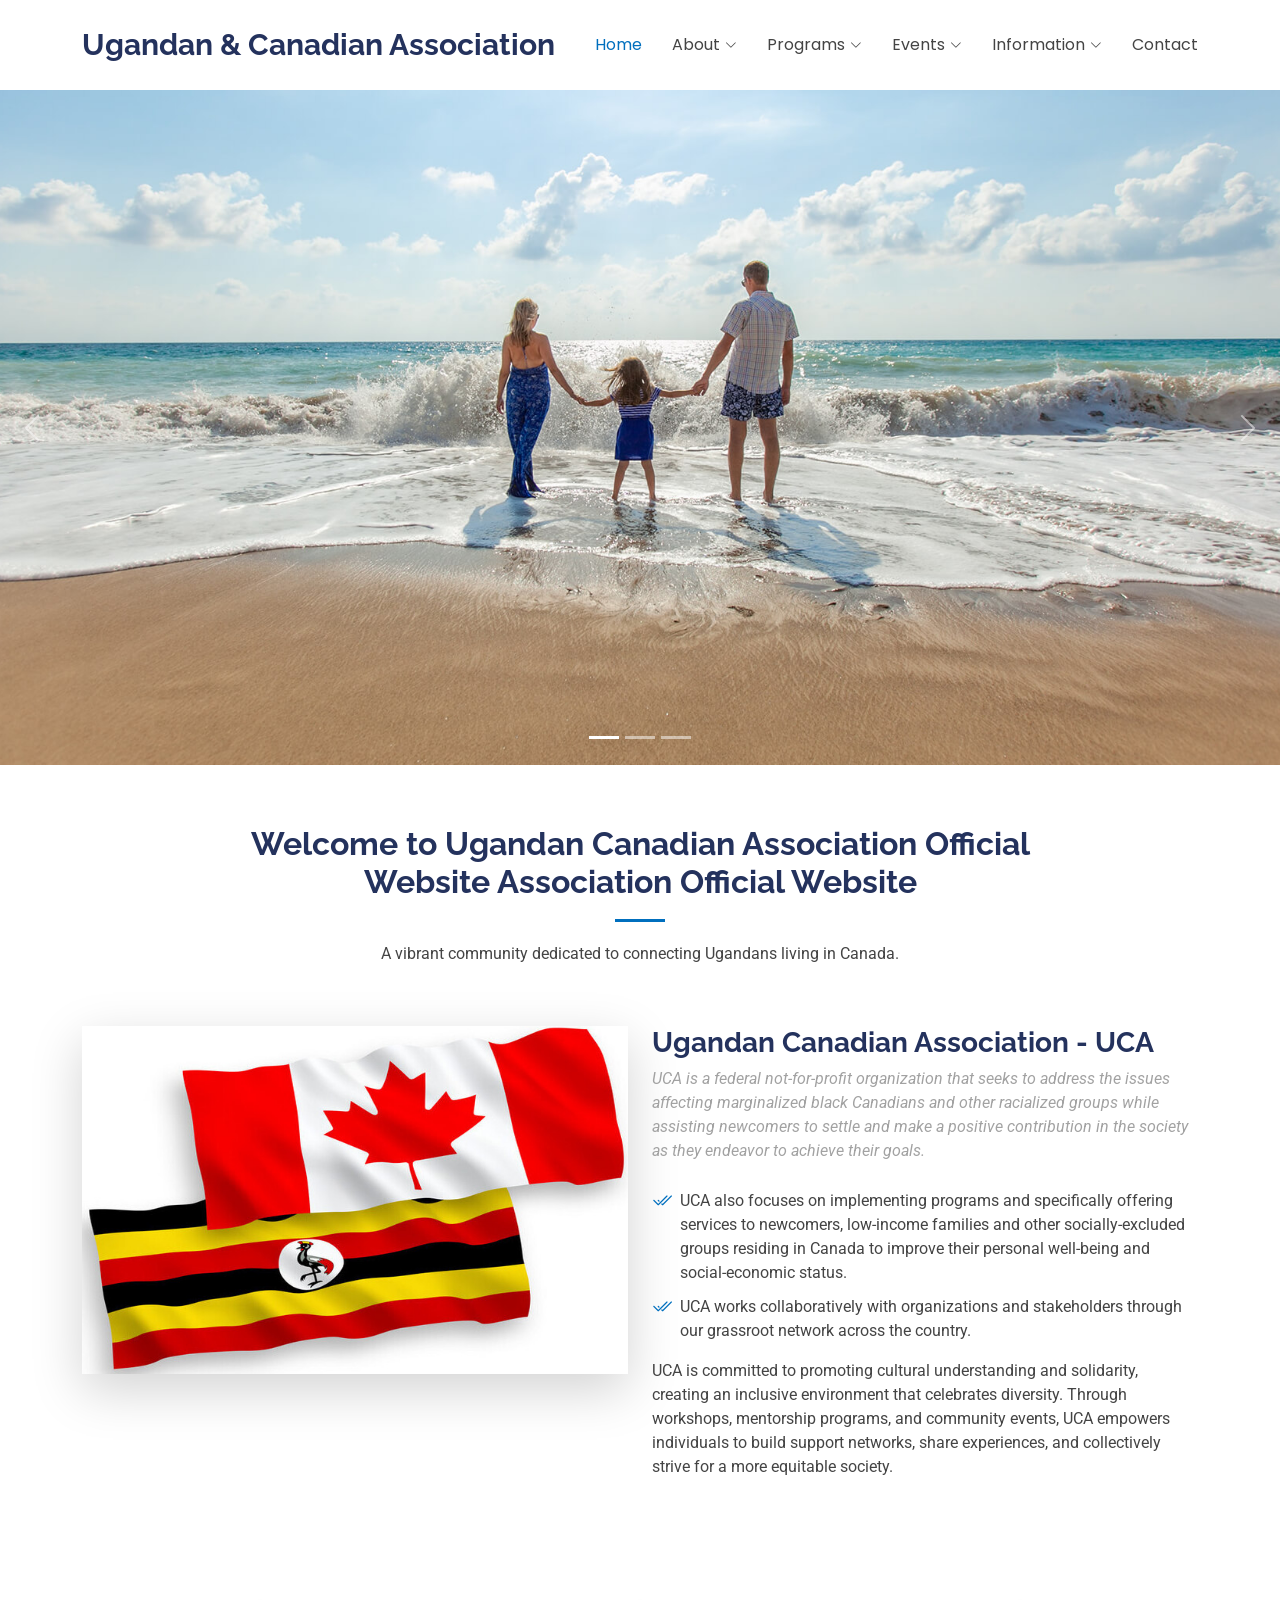
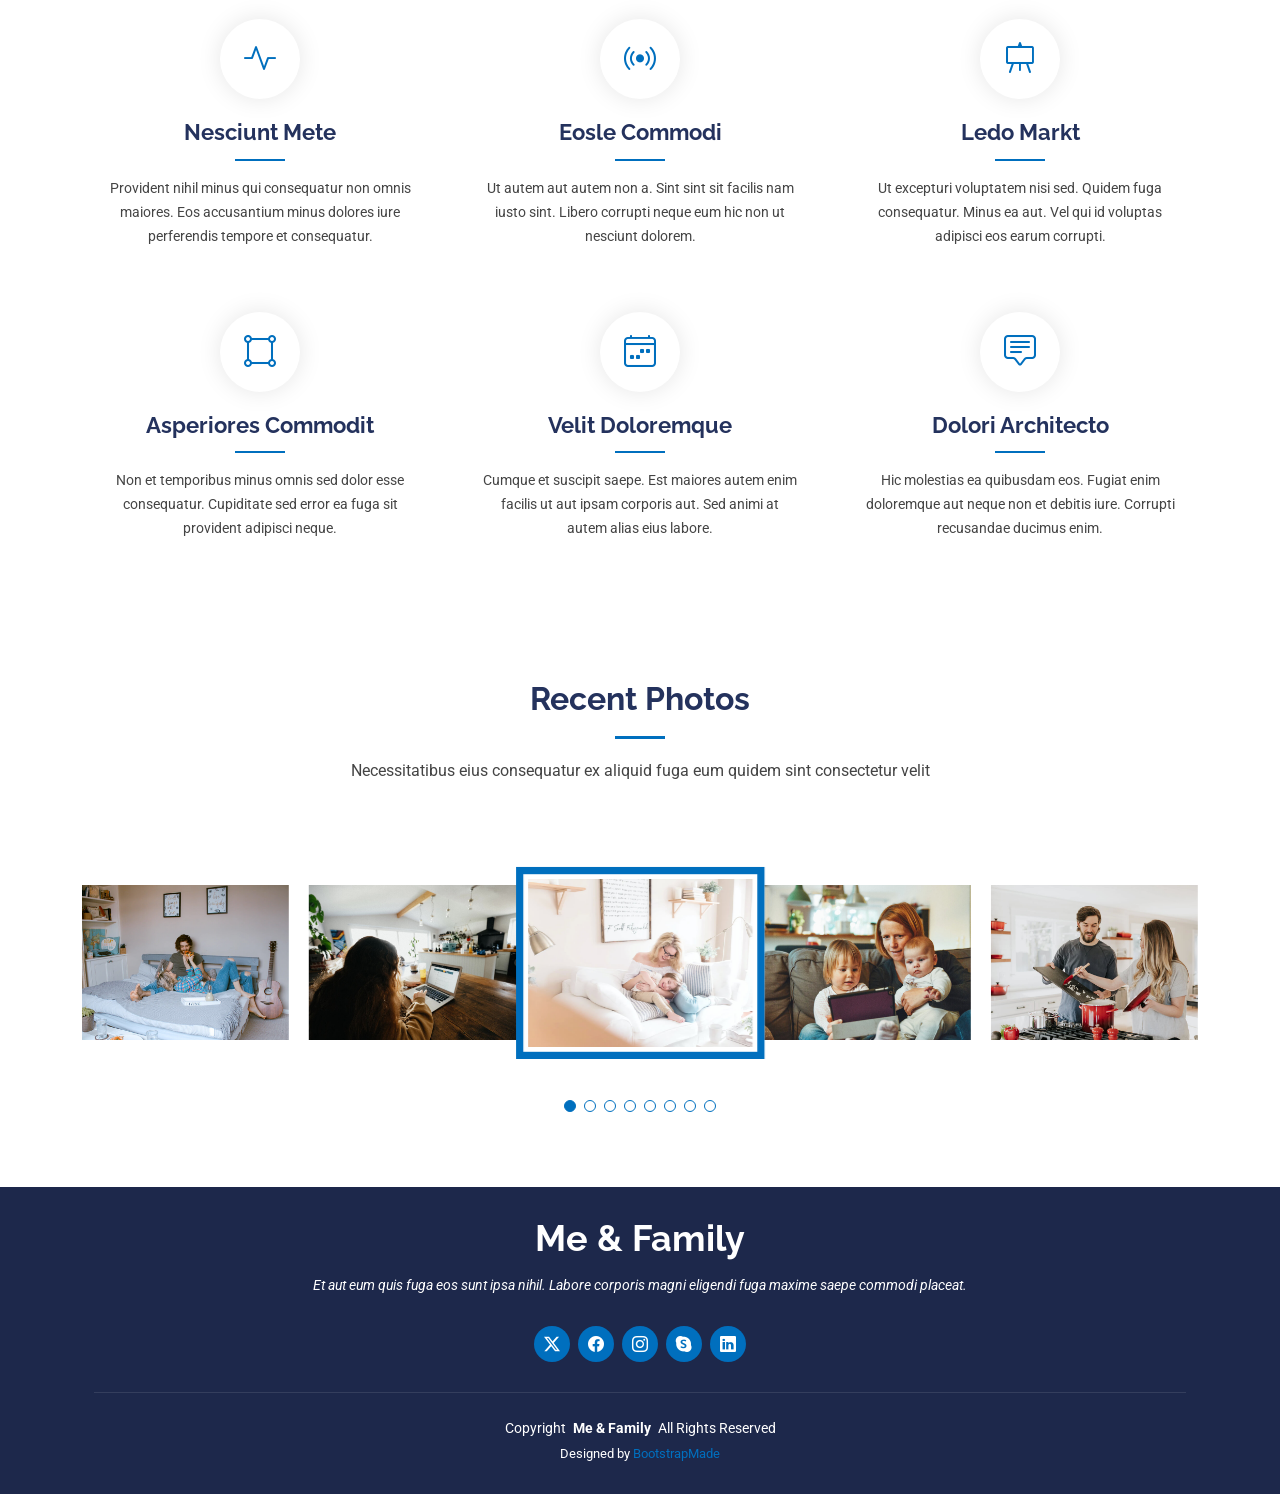
==== commit 4aa2be4c: "updated favicons" ====
--- a/index.html
+++ b/index.html
@@ -9,8 +9,10 @@
     <meta name="keywords" content="">
 
     <!-- Favicons -->
-    <link href="assets/img/favicon.png" rel="icon">
-    <link href="assets/img/apple-touch-icon.png" rel="apple-touch-icon">
+    <link rel="apple-touch-icon" sizes="180x180" href="assets/img/apple-touch-icon.png">
+    <link rel="icon" type="image/png" sizes="32x32" href="assets/img/favicon-32x32.png">
+    <link rel="icon" type="image/png" sizes="16x16" href="assets/img/favicon-16x16.png">
+    <link rel="manifest" href="/site.webmanifest">
 
     <!-- Fonts -->
     <link href="https://fonts.googleapis.com" rel="preconnect">
@@ -71,13 +73,13 @@
                                     <li><a href="#">Find A Mentor</a></li>
                                 </ul>
                             </li>
-                            <li><a href="#">Tourism, Trade & Investment</a></li>
+                            <li><a href="tourism-trade-Investment.html">Tourism, Trade & Investment</a></li>
 
                         </ul>
                     </li>
                     <li class="dropdown"><a href="#"><span>Events</span> <i class="bi bi-chevron-down toggle-dropdown"></i></a>
                         <ul>
-                            <li><a href="#">Upcoming Events</a></li>
+                            <li><a href="events.html">Upcoming Events</a></li>
                             <li><a href="#">Past Events</a></li>
 
                         </ul>
@@ -87,7 +89,7 @@
                             <li><a href="#">News & Press Releases</a></li>
                             <li><a href="#">Calender of Events</a></li>
                             <li><a href="#">UCA Forum</a></li>
-                            <li><a href="#">Photo Gallery</a></li>
+                            <li><a href="gallery.html">Photo Gallery</a></li>
 
                         </ul>
                     </li>
--- a/assets/css/main.css
+++ b/assets/css/main.css
@@ -6,75 +6,100 @@
 * License: https://bootstrapmade.com/license/
 */
 
+
 /*--------------------------------------------------------------
 # Font & Color Variables
 # Help: https://bootstrapmade.com/color-system/
 --------------------------------------------------------------*/
+
+
 /* Fonts */
+
 :root {
-  --default-font: "Roboto",  system-ui, -apple-system, "Segoe UI", Roboto, "Helvetica Neue", Arial, "Noto Sans", "Liberation Sans", sans-serif, "Apple Color Emoji", "Segoe UI Emoji", "Segoe UI Symbol", "Noto Color Emoji";
-  --heading-font: "Raleway",  sans-serif;
-  --nav-font: "Poppins",  sans-serif;
-}
+    --default-font: "Roboto", system-ui, -apple-system, "Segoe UI", Roboto, "Helvetica Neue", Arial, "Noto Sans", "Liberation Sans", sans-serif, "Apple Color Emoji", "Segoe UI Emoji", "Segoe UI Symbol", "Noto Color Emoji";
+    --heading-font: "Raleway", sans-serif;
+    --nav-font: "Poppins", sans-serif;
+}
+
 
 /* Global Colors - The following color variables are used throughout the website. Updating them here will change the color scheme of the entire website */
-:root { 
-  --background-color: #ffffff; /* Background color for the entire website, including individual sections */
-  --default-color: #444444; /* Default color used for the majority of the text content across the entire website */
-  --heading-color: #24325d; /* Color for headings, subheadings and title throughout the website */
-  --accent-color: #006fbe; /* Accent color that represents your brand on the website. It's used for buttons, links, and other elements that need to stand out */
-  --surface-color: #ffffff; /* The surface color is used as a background of boxed elements within sections, such as cards, icon boxes, or other elements that require a visual separation from the global background. */
-  --contrast-color: #ffffff; /* Contrast color for text, ensuring readability against backgrounds of accent, heading, or default colors. */
-}
+
+:root {
+    --background-color: #ffffff;
+    /* Background color for the entire website, including individual sections */
+    --default-color: #444444;
+    /* Default color used for the majority of the text content across the entire website */
+    --heading-color: #24325d;
+    /* Color for headings, subheadings and title throughout the website */
+    --accent-color: #006fbe;
+    /* Accent color that represents your brand on the website. It's used for buttons, links, and other elements that need to stand out */
+    --surface-color: #ffffff;
+    /* The surface color is used as a background of boxed elements within sections, such as cards, icon boxes, or other elements that require a visual separation from the global background. */
+    --contrast-color: #ffffff;
+    /* Contrast color for text, ensuring readability against backgrounds of accent, heading, or default colors. */
+}
+
 
 /* Nav Menu Colors - The following color variables are used specifically for the navigation menu. They are separate from the global colors to allow for more customization options */
+
 :root {
-  --nav-color: #444444;  /* The default color of the main navmenu links */
-  --nav-hover-color: #006fbe; /* Applied to main navmenu links when they are hovered over or active */
-  --nav-mobile-background-color: #ffffff; /* Used as the background color for mobile navigation menu */
-  --nav-dropdown-background-color: #ffffff; /* Used as the background color for dropdown items that appear when hovering over primary navigation items */
-  --nav-dropdown-color: #444444; /* Used for navigation links of the dropdown items in the navigation menu. */
-  --nav-dropdown-hover-color: #006fbe; /* Similar to --nav-hover-color, this color is applied to dropdown navigation links when they are hovered over. */
-}
+    --nav-color: #444444;
+    /* The default color of the main navmenu links */
+    --nav-hover-color: #006fbe;
+    /* Applied to main navmenu links when they are hovered over or active */
+    --nav-mobile-background-color: #ffffff;
+    /* Used as the background color for mobile navigation menu */
+    --nav-dropdown-background-color: #ffffff;
+    /* Used as the background color for dropdown items that appear when hovering over primary navigation items */
+    --nav-dropdown-color: #444444;
+    /* Used for navigation links of the dropdown items in the navigation menu. */
+    --nav-dropdown-hover-color: #006fbe;
+    /* Similar to --nav-hover-color, this color is applied to dropdown navigation links when they are hovered over. */
+}
+
 
 /* Color Presets - These classes override global colors when applied to any section or element, providing reuse of the sam color scheme. */
 
 .light-background {
-  --background-color: #f9f9f9;
-  --surface-color: #ffffff;
+    --background-color: #f9f9f9;
+    --surface-color: #ffffff;
 }
 
 .dark-background {
-  --background-color: #1d284b;
-  --default-color: #ffffff;
-  --heading-color: #ffffff;
-  --surface-color: #2b3c70;
-  --contrast-color: #ffffff;
-}
+    --background-color: #1d284b;
+    --default-color: #ffffff;
+    --heading-color: #ffffff;
+    --surface-color: #2b3c70;
+    --contrast-color: #ffffff;
+}
+
 
 /* Smooth scroll */
+
 :root {
-  scroll-behavior: smooth;
-}
+    scroll-behavior: smooth;
+}
+
 
 /*--------------------------------------------------------------
 # General Styling & Shared Classes
 --------------------------------------------------------------*/
+
 body {
-  color: var(--default-color);
-  background-color: var(--background-color);
-  font-family: var(--default-font);
+    color: var(--default-color);
+    background-color: var(--background-color);
+    font-family: var(--default-font);
 }
 
 a {
-  color: var(--accent-color);
-  text-decoration: none;
-  transition: 0.3s;
+    color: var(--accent-color);
+    text-decoration: none;
+    transition: 0.3s;
 }
 
 a:hover {
-  color: color-mix(in srgb, var(--accent-color), transparent 25%);
-  text-decoration: none;
+    color: color-mix(in srgb, var(--accent-color), transparent 25%);
+    text-decoration: none;
 }
 
 h1,
@@ -83,1697 +108,1904 @@
 h4,
 h5,
 h6 {
-  color: var(--heading-color);
-  font-family: var(--heading-font);
-}
+    color: var(--heading-color);
+    font-family: var(--heading-font);
+}
+
 
 /* PHP Email Form Messages
 ------------------------------*/
+
 .php-email-form .error-message {
-  display: none;
-  background: #df1529;
-  color: #ffffff;
-  text-align: left;
-  padding: 15px;
-  margin-bottom: 24px;
-  font-weight: 600;
+    display: none;
+    background: #df1529;
+    color: #ffffff;
+    text-align: left;
+    padding: 15px;
+    margin-bottom: 24px;
+    font-weight: 600;
 }
 
 .php-email-form .sent-message {
-  display: none;
-  color: #ffffff;
-  background: #059652;
-  text-align: center;
-  padding: 15px;
-  margin-bottom: 24px;
-  font-weight: 600;
+    display: none;
+    color: #ffffff;
+    background: #059652;
+    text-align: center;
+    padding: 15px;
+    margin-bottom: 24px;
+    font-weight: 600;
 }
 
 .php-email-form .loading {
-  display: none;
-  background: var(--surface-color);
-  text-align: center;
-  padding: 15px;
-  margin-bottom: 24px;
+    display: none;
+    background: var(--surface-color);
+    text-align: center;
+    padding: 15px;
+    margin-bottom: 24px;
 }
 
 .php-email-form .loading:before {
-  content: "";
-  display: inline-block;
-  border-radius: 50%;
-  width: 24px;
-  height: 24px;
-  margin: 0 10px -6px 0;
-  border: 3px solid var(--accent-color);
-  border-top-color: var(--surface-color);
-  animation: php-email-form-loading 1s linear infinite;
+    content: "";
+    display: inline-block;
+    border-radius: 50%;
+    width: 24px;
+    height: 24px;
+    margin: 0 10px -6px 0;
+    border: 3px solid var(--accent-color);
+    border-top-color: var(--surface-color);
+    animation: php-email-form-loading 1s linear infinite;
 }
 
 @keyframes php-email-form-loading {
-  0% {
-    transform: rotate(0deg);
-  }
-
-  100% {
-    transform: rotate(360deg);
-  }
-}
+    0% {
+        transform: rotate(0deg);
+    }
+    100% {
+        transform: rotate(360deg);
+    }
+}
+
 
 /*--------------------------------------------------------------
 # Global Header
 --------------------------------------------------------------*/
+
 .header {
-  color: var(--default-color);
-  background-color: var(--background-color);
-  padding: 15px 0;
-  transition: all 0.5s;
-  z-index: 997;
+    color: var(--default-color);
+    background-color: var(--background-color);
+    padding: 15px 0;
+    transition: all 0.5s;
+    z-index: 997;
 }
 
 .header .logo {
-  line-height: 1;
+    line-height: 1;
 }
 
 .header .logo img {
-  max-height: 32px;
-  margin-right: 8px;
+    max-height: 32px;
+    margin-right: 8px;
 }
 
 .header .logo h1 {
-  font-size: 30px;
-  margin: 0;
-  font-weight: 700;
-  color: var(--heading-color);
+    font-size: 30px;
+    margin: 0;
+    font-weight: 700;
+    color: var(--heading-color);
 }
 
 .scrolled .header {
-  box-shadow: 0px 0 18px rgba(0, 0, 0, 0.1);
-}
+    box-shadow: 0px 0 18px rgba(0, 0, 0, 0.1);
+}
+
 
 /*--------------------------------------------------------------
 # Navigation Menu
 --------------------------------------------------------------*/
+
+
 /* Navmenu - Desktop */
+
 @media (min-width: 1200px) {
-  .navmenu {
+    .navmenu {
+        padding: 0;
+    }
+    .navmenu ul {
+        margin: 0;
+        padding: 0;
+        display: flex;
+        list-style: none;
+        align-items: center;
+    }
+    .navmenu li {
+        position: relative;
+    }
+    .navmenu a,
+    .navmenu a:focus {
+        color: var(--nav-color);
+        padding: 18px 15px;
+        font-size: 16px;
+        font-family: var(--nav-font);
+        font-weight: 400;
+        display: flex;
+        align-items: center;
+        justify-content: space-between;
+        white-space: nowrap;
+        transition: 0.3s;
+    }
+    .navmenu a i,
+    .navmenu a:focus i {
+        font-size: 12px;
+        line-height: 0;
+        margin-left: 5px;
+        transition: 0.3s;
+    }
+    .navmenu li:last-child a {
+        padding-right: 0;
+    }
+    .navmenu li:hover>a,
+    .navmenu .active,
+    .navmenu .active:focus {
+        color: var(--nav-hover-color);
+    }
+    .navmenu .dropdown ul {
+        margin: 0;
+        padding: 10px 0;
+        background: var(--nav-dropdown-background-color);
+        display: block;
+        position: absolute;
+        visibility: hidden;
+        left: 14px;
+        top: 130%;
+        opacity: 0;
+        transition: 0.3s;
+        border-radius: 4px;
+        z-index: 99;
+        box-shadow: 0px 0px 30px rgba(0, 0, 0, 0.1);
+    }
+    .navmenu .dropdown ul li {
+        min-width: 200px;
+    }
+    .navmenu .dropdown ul a {
+        padding: 10px 20px;
+        font-size: 15px;
+        text-transform: none;
+        color: var(--nav-dropdown-color);
+    }
+    .navmenu .dropdown ul a i {
+        font-size: 12px;
+    }
+    .navmenu .dropdown ul a:hover,
+    .navmenu .dropdown ul .active:hover,
+    .navmenu .dropdown ul li:hover>a {
+        color: var(--nav-dropdown-hover-color);
+    }
+    .navmenu .dropdown:hover>ul {
+        opacity: 1;
+        top: 100%;
+        visibility: visible;
+    }
+    .navmenu .dropdown .dropdown ul {
+        top: 0;
+        left: -90%;
+        visibility: hidden;
+    }
+    .navmenu .dropdown .dropdown:hover>ul {
+        opacity: 1;
+        top: 0;
+        left: -100%;
+        visibility: visible;
+    }
+}
+
+
+/* Navmenu - Mobile */
+
+@media (max-width: 1199px) {
+    .mobile-nav-toggle {
+        color: var(--nav-color);
+        font-size: 28px;
+        line-height: 0;
+        margin-right: 10px;
+        cursor: pointer;
+        transition: color 0.3s;
+    }
+    .navmenu {
+        padding: 0;
+        z-index: 9997;
+    }
+    .navmenu ul {
+        display: none;
+        list-style: none;
+        position: absolute;
+        inset: 60px 20px 20px 20px;
+        padding: 10px 0;
+        margin: 0;
+        border-radius: 6px;
+        background-color: var(--nav-mobile-background-color);
+        overflow-y: auto;
+        transition: 0.3s;
+        z-index: 9998;
+        box-shadow: 0px 0px 30px rgba(0, 0, 0, 0.1);
+    }
+    .navmenu a,
+    .navmenu a:focus {
+        color: var(--nav-dropdown-color);
+        padding: 10px 20px;
+        font-family: var(--nav-font);
+        font-size: 17px;
+        font-weight: 500;
+        display: flex;
+        align-items: center;
+        justify-content: space-between;
+        white-space: nowrap;
+        transition: 0.3s;
+    }
+    .navmenu a i,
+    .navmenu a:focus i {
+        font-size: 12px;
+        line-height: 0;
+        margin-left: 5px;
+        width: 30px;
+        height: 30px;
+        display: flex;
+        align-items: center;
+        justify-content: center;
+        border-radius: 50%;
+        transition: 0.3s;
+        background-color: color-mix(in srgb, var(--accent-color), transparent 90%);
+    }
+    .navmenu a i:hover,
+    .navmenu a:focus i:hover {
+        background-color: var(--accent-color);
+        color: var(--contrast-color);
+    }
+    .navmenu a:hover,
+    .navmenu .active,
+    .navmenu .active:focus {
+        color: var(--nav-dropdown-hover-color);
+    }
+    .navmenu .active i,
+    .navmenu .active:focus i {
+        background-color: var(--accent-color);
+        color: var(--contrast-color);
+        transform: rotate(180deg);
+    }
+    .navmenu .dropdown ul {
+        position: static;
+        display: none;
+        z-index: 99;
+        padding: 10px 0;
+        margin: 10px 20px;
+        background-color: var(--nav-dropdown-background-color);
+        border: 1px solid color-mix(in srgb, var(--default-color), transparent 90%);
+        box-shadow: none;
+        transition: all 0.5s ease-in-out;
+    }
+    .navmenu .dropdown ul ul {
+        background-color: rgba(33, 37, 41, 0.1);
+    }
+    .navmenu .dropdown>.dropdown-active {
+        display: block;
+        background-color: rgba(33, 37, 41, 0.03);
+    }
+    .mobile-nav-active {
+        overflow: hidden;
+    }
+    .mobile-nav-active .mobile-nav-toggle {
+        color: #fff;
+        position: absolute;
+        font-size: 32px;
+        top: 15px;
+        right: 15px;
+        margin-right: 0;
+        z-index: 9999;
+    }
+    .mobile-nav-active .navmenu {
+        position: fixed;
+        overflow: hidden;
+        inset: 0;
+        background: rgba(33, 37, 41, 0.8);
+        transition: 0.3s;
+    }
+    .mobile-nav-active .navmenu>ul {
+        display: block;
+    }
+}
+
+
+/*--------------------------------------------------------------
+# Global Footer
+--------------------------------------------------------------*/
+
+.footer {
+    color: var(--default-color);
+    background-color: var(--background-color);
+    font-size: 14px;
+    text-align: center;
+    padding: 30px 0;
+    position: relative;
+}
+
+.footer h3 {
+    font-size: 36px;
+    font-weight: 700;
+    position: relative;
     padding: 0;
-  }
-
-  .navmenu ul {
-    margin: 0;
+    margin: 0 0 15px 0;
+}
+
+.footer p {
+    font-size: 15;
+    font-style: italic;
     padding: 0;
-    display: flex;
-    list-style: none;
-    align-items: center;
-  }
-
-  .navmenu li {
-    position: relative;
-  }
-
-  .navmenu a,
-  .navmenu a:focus {
-    color: var(--nav-color);
-    padding: 18px 15px;
+    margin: 0 0 30px 0;
+}
+
+.footer .social-links {
+    margin: 0 0 30px 0;
+}
+
+.footer .social-links a {
     font-size: 16px;
-    font-family: var(--nav-font);
-    font-weight: 400;
-    display: flex;
-    align-items: center;
-    justify-content: space-between;
-    white-space: nowrap;
-    transition: 0.3s;
-  }
-
-  .navmenu a i,
-  .navmenu a:focus i {
-    font-size: 12px;
-    line-height: 0;
-    margin-left: 5px;
-    transition: 0.3s;
-  }
-
-  .navmenu li:last-child a {
-    padding-right: 0;
-  }
-
-  .navmenu li:hover>a,
-  .navmenu .active,
-  .navmenu .active:focus {
-    color: var(--nav-hover-color);
-  }
-
-  .navmenu .dropdown ul {
-    margin: 0;
-    padding: 10px 0;
-    background: var(--nav-dropdown-background-color);
-    display: block;
-    position: absolute;
-    visibility: hidden;
-    left: 14px;
-    top: 130%;
-    opacity: 0;
-    transition: 0.3s;
-    border-radius: 4px;
-    z-index: 99;
-    box-shadow: 0px 0px 30px rgba(0, 0, 0, 0.1);
-  }
-
-  .navmenu .dropdown ul li {
-    min-width: 200px;
-  }
-
-  .navmenu .dropdown ul a {
-    padding: 10px 20px;
-    font-size: 15px;
-    text-transform: none;
-    color: var(--nav-dropdown-color);
-  }
-
-  .navmenu .dropdown ul a i {
-    font-size: 12px;
-  }
-
-  .navmenu .dropdown ul a:hover,
-  .navmenu .dropdown ul .active:hover,
-  .navmenu .dropdown ul li:hover>a {
-    color: var(--nav-dropdown-hover-color);
-  }
-
-  .navmenu .dropdown:hover>ul {
-    opacity: 1;
-    top: 100%;
-    visibility: visible;
-  }
-
-  .navmenu .dropdown .dropdown ul {
-    top: 0;
-    left: -90%;
-    visibility: hidden;
-  }
-
-  .navmenu .dropdown .dropdown:hover>ul {
-    opacity: 1;
-    top: 0;
-    left: -100%;
-    visibility: visible;
-  }
-}
-
-/* Navmenu - Mobile */
-@media (max-width: 1199px) {
-  .mobile-nav-toggle {
-    color: var(--nav-color);
-    font-size: 28px;
-    line-height: 0;
-    margin-right: 10px;
-    cursor: pointer;
-    transition: color 0.3s;
-  }
-
-  .navmenu {
-    padding: 0;
-    z-index: 9997;
-  }
-
-  .navmenu ul {
-    display: none;
-    list-style: none;
-    position: absolute;
-    inset: 60px 20px 20px 20px;
-    padding: 10px 0;
-    margin: 0;
-    border-radius: 6px;
-    background-color: var(--nav-mobile-background-color);
-    overflow-y: auto;
-    transition: 0.3s;
-    z-index: 9998;
-    box-shadow: 0px 0px 30px rgba(0, 0, 0, 0.1);
-  }
-
-  .navmenu a,
-  .navmenu a:focus {
-    color: var(--nav-dropdown-color);
-    padding: 10px 20px;
-    font-family: var(--nav-font);
-    font-size: 17px;
-    font-weight: 500;
-    display: flex;
-    align-items: center;
-    justify-content: space-between;
-    white-space: nowrap;
-    transition: 0.3s;
-  }
-
-  .navmenu a i,
-  .navmenu a:focus i {
-    font-size: 12px;
-    line-height: 0;
-    margin-left: 5px;
-    width: 30px;
-    height: 30px;
     display: flex;
     align-items: center;
     justify-content: center;
+    background: var(--accent-color);
+    color: var(--contrast-color);
+    line-height: 1;
+    margin: 0 4px;
     border-radius: 50%;
+    text-align: center;
+    width: 36px;
+    height: 36px;
     transition: 0.3s;
-    background-color: color-mix(in srgb, var(--accent-color), transparent 90%);
-  }
-
-  .navmenu a i:hover,
-  .navmenu a:focus i:hover {
+}
+
+.footer .social-links a:hover {
+    background: color-mix(in srgb, var(--accent-color), transparent 20%);
+    text-decoration: none;
+}
+
+.footer .copyright {
+    padding-top: 25px;
+    border-top: 1px solid color-mix(in srgb, var(--default-color), transparent 90%);
+}
+
+.footer .credits {
+    font-size: 13px;
+    padding-top: 5px;
+}
+
+
+/*--------------------------------------------------------------
+# Preloader
+--------------------------------------------------------------*/
+
+#preloader {
+    position: fixed;
+    inset: 0;
+    z-index: 999999;
+    overflow: hidden;
+    background: var(--background-color);
+    transition: all 0.6s ease-out;
+}
+
+#preloader:before {
+    content: "";
+    position: fixed;
+    top: calc(50% - 30px);
+    left: calc(50% - 30px);
+    border: 6px solid #ffffff;
+    border-color: var(--accent-color) transparent var(--accent-color) transparent;
+    border-radius: 50%;
+    width: 60px;
+    height: 60px;
+    animation: animate-preloader 1.5s linear infinite;
+}
+
+@keyframes animate-preloader {
+    0% {
+        transform: rotate(0deg);
+    }
+    100% {
+        transform: rotate(360deg);
+    }
+}
+
+
+/*--------------------------------------------------------------
+# Scroll Top Button
+--------------------------------------------------------------*/
+
+.scroll-top {
+    position: fixed;
+    visibility: hidden;
+    opacity: 0;
+    right: 15px;
+    bottom: 15px;
+    z-index: 99999;
+    background-color: var(--accent-color);
+    width: 40px;
+    height: 40px;
+    border-radius: 4px;
+    transition: all 0.4s;
+}
+
+.scroll-top i {
+    font-size: 24px;
+    color: var(--contrast-color);
+    line-height: 0;
+}
+
+.scroll-top:hover {
+    background-color: color-mix(in srgb, var(--accent-color), transparent 20%);
+    color: var(--contrast-color);
+}
+
+.scroll-top.active {
+    visibility: visible;
+    opacity: 1;
+}
+
+
+/*--------------------------------------------------------------
+# Disable aos animation delay on mobile devices
+--------------------------------------------------------------*/
+
+@media screen and (max-width: 768px) {
+    [data-aos-delay] {
+        transition-delay: 0 !important;
+    }
+}
+
+
+/*--------------------------------------------------------------
+# Global Page Titles & Breadcrumbs
+--------------------------------------------------------------*/
+
+.page-title {
+    color: var(--default-color);
+    background-color: var(--background-color);
+    padding: 25px 0;
+    position: relative;
+}
+
+.page-title h1 {
+    font-size: 24px;
+    font-weight: 700;
+}
+
+.page-title .breadcrumbs ol {
+    display: flex;
+    flex-wrap: wrap;
+    list-style: none;
+    padding: 0;
+    margin: 0;
+    font-size: 14px;
+    font-weight: 400;
+}
+
+.page-title .breadcrumbs ol li+li {
+    padding-left: 10px;
+}
+
+.page-title .breadcrumbs ol li+li::before {
+    content: "/";
+    display: inline-block;
+    padding-right: 10px;
+    color: color-mix(in srgb, var(--default-color), transparent 70%);
+}
+
+
+/*--------------------------------------------------------------
+# Global Sections
+--------------------------------------------------------------*/
+
+section,
+.section {
+    color: var(--default-color);
+    background-color: var(--background-color);
+    padding: 60px 0;
+    scroll-margin-top: 90px;
+    overflow: clip;
+}
+
+@media (max-width: 1199px) {
+    section,
+    .section {
+        scroll-margin-top: 66px;
+    }
+}
+
+
+/*--------------------------------------------------------------
+# Global Section Titles
+--------------------------------------------------------------*/
+
+.section-title {
+    text-align: center;
+    padding-bottom: 60px;
+    position: relative;
+}
+
+.section-title h2 {
+    font-size: 32px;
+    font-weight: 700;
+    margin-bottom: 20px;
+    padding-bottom: 20px;
+    position: relative;
+}
+
+.section-title h2:after {
+    content: "";
+    position: absolute;
+    display: block;
+    width: 50px;
+    height: 3px;
+    background: var(--accent-color);
+    left: 0;
+    right: 0;
+    bottom: 0;
+    margin: auto;
+}
+
+.section-title p {
+    margin-bottom: 0;
+}
+
+
+/*--------------------------------------------------------------
+# Hero Section
+--------------------------------------------------------------*/
+
+.hero {
+    padding: 0;
+}
+
+.hero .carousel {
+    width: 100%;
+    min-height: 75vh;
+    padding: 0;
+    margin: 0;
+    background-color: var(--background-color);
+    position: relative;
+}
+
+.hero img {
+    position: absolute;
+    inset: 0;
+    display: block;
+    width: 100%;
+    height: 100%;
+    object-fit: cover;
+    z-index: 1;
+}
+
+.hero .carousel-item {
+    position: absolute;
+    inset: 0;
+    background-size: cover;
+    background-position: center;
+    background-repeat: no-repeat;
+    overflow: hidden;
+}
+
+.hero .carousel-control-prev,
+.hero .carousel-control-next {
+    width: 10%;
+    transition: 0.3s;
+    opacity: 0.5;
+}
+
+.hero .carousel-control-prev:focus,
+.hero .carousel-control-next:focus {
+    opacity: 0.5;
+}
+
+.hero .carousel-control-prev:hover,
+.hero .carousel-control-next:hover {
+    opacity: 0.9;
+}
+
+@media (min-width: 1024px) {
+    .hero .carousel-control-prev,
+    .hero .carousel-control-next {
+        width: 5%;
+    }
+}
+
+.hero .carousel-control-next-icon,
+.hero .carousel-control-prev-icon {
+    background: none;
+    font-size: 32px;
+    line-height: 1;
+}
+
+.hero .carousel-indicators {
+    list-style: none;
+}
+
+.hero .carousel-indicators li {
+    cursor: pointer;
+}
+
+@keyframes fadeInUp {
+    from {
+        opacity: 0;
+        transform: translate3d(0, 100%, 0);
+    }
+    to {
+        opacity: 1;
+        transform: translate3d(0, 0, 0);
+    }
+}
+
+@keyframes fadeInDown {
+    from {
+        opacity: 0;
+        transform: translate3d(0, -100%, 0);
+    }
+    to {
+        opacity: 1;
+        transform: translate3d(0, 0, 0);
+    }
+}
+
+
+/*--------------------------------------------------------------
+# About Section
+--------------------------------------------------------------*/
+
+.about .content h3 {
+    font-size: 1.75rem;
+    font-weight: 700;
+}
+
+.about .content .fst-italic {
+    color: color-mix(in srgb, var(--default-color), var(--contrast-color) 50%);
+}
+
+.about .content ul {
+    list-style: none;
+    padding: 0;
+}
+
+.about .content ul li {
+    padding: 10px 0 0 0;
+    display: flex;
+}
+
+.about .content ul i {
+    color: var(--accent-color);
+    margin-right: 0.5rem;
+    line-height: 1.2;
+    font-size: 1.25rem;
+}
+
+.about .content p:last-child {
+    margin-bottom: 0;
+}
+
+
+/*--------------------------------------------------------------
+# Features Section
+--------------------------------------------------------------*/
+
+.features .feature-item {
+    text-align: center;
+    padding: 20px;
+    transition: all ease-in-out 0.3s;
+    height: 100%;
+}
+
+.features .feature-item .icon {
+    background-color: var(--surface-color);
+    color: var(--accent-color);
+    margin: 0 auto;
+    width: 80px;
+    height: 80px;
+    border-radius: 50px;
+    display: flex;
+    align-items: center;
+    justify-content: center;
+    margin-bottom: 20px;
+    font-size: 32px;
+    transition: ease-in-out 0.3s;
+    box-shadow: 0px 0 25px rgba(0, 0, 0, 0.1);
+}
+
+.features .feature-item h3 {
+    font-weight: 700;
+    margin-bottom: 15px;
+    padding-bottom: 15px;
+    font-size: 22px;
+    transition: 0.3s;
+    position: relative;
+}
+
+.features .feature-item h3:after {
+    content: "";
+    position: absolute;
+    display: block;
+    width: 50px;
+    height: 2px;
+    background: var(--accent-color);
+    bottom: 0;
+    left: calc(50% - 25px);
+}
+
+.features .feature-item p {
+    line-height: 24px;
+    font-size: 14px;
+    margin-bottom: 0;
+}
+
+.features .feature-item:hover .icon {
+    box-shadow: 0px 0 40px rgba(0, 0, 0, 0.1);
+}
+
+.features .feature-item:hover h3 {
+    color: var(--accent-color);
+}
+
+
+/*--------------------------------------------------------------
+# Recent Photos Section
+--------------------------------------------------------------*/
+
+.recent-photos {
+    overflow: hidden;
+}
+
+.recent-photos .swiper-wrapper {
+    height: auto;
+}
+
+.recent-photos .swiper-pagination {
+    margin-top: 20px;
+    position: relative;
+}
+
+.recent-photos .swiper-pagination .swiper-pagination-bullet {
+    background-color: var(--background-color);
+    border: 1px solid var(--accent-color);
+    width: 12px;
+    height: 12px;
+    opacity: 1;
+}
+
+.recent-photos .swiper-pagination .swiper-pagination-bullet-active {
+    background-color: var(--accent-color);
+}
+
+.recent-photos .swiper-slide-active {
+    text-align: center;
+}
+
+@media (min-width: 992px) {
+    .recent-photos .swiper-wrapper {
+        padding: 40px 0;
+    }
+    .recent-photos .swiper-slide-active {
+        background: var(--background-color);
+        border: 6px solid var(--accent-color);
+        padding: 4px;
+        z-index: 1;
+        transform: scale(1.2);
+        transition: none;
+    }
+}
+
+
+/*--------------------------------------------------------------
+# Featured Members Section
+--------------------------------------------------------------*/
+
+.featured-members .features-item {
+    color: color-mix(in srgb, var(--default-color), transparent 20%);
+}
+
+.featured-members .features-item+.features-item {
+    margin-top: 100px;
+}
+
+@media (max-width: 640px) {
+    .featured-members .features-item+.features-item {
+        margin-top: 40px;
+    }
+}
+
+.featured-members .features-item h3 {
+    font-weight: 700;
+    font-size: 26px;
+}
+
+.featured-members .features-item ul {
+    list-style: none;
+    padding: 0;
+}
+
+.featured-members .features-item ul li {
+    padding-bottom: 10px;
+    display: flex;
+    align-items: center;
+}
+
+.featured-members .features-item ul li:last-child {
+    padding-bottom: 0;
+}
+
+.featured-members .features-item ul i {
+    font-size: 20px;
+    padding-right: 4px;
+    color: var(--accent-color);
+}
+
+.featured-members .features-item p:last-child {
+    margin-bottom: 0;
+}
+
+
+/*--------------------------------------------------------------
+# Members Section
+--------------------------------------------------------------*/
+
+.members .member {
+    background-color: var(--surface-color);
+    border: 1px solid color-mix(in srgb, var(--default-color), transparent 90%);
+    text-align: center;
+    margin-bottom: 20px;
+}
+
+.members .member img {
+    margin: -1px -1px 30px -1px;
+}
+
+.members .member .member-content {
+    padding: 0 20px 30px 20px;
+}
+
+.members .member h4 {
+    font-weight: 700;
+    margin-bottom: 2px;
+    font-size: 18px;
+}
+
+.members .member span {
+    font-style: italic;
+    display: block;
+    font-size: 13px;
+    color: color-mix(in srgb, var(--default-color), transparent 20%);
+}
+
+.members .member p {
+    padding-top: 10px;
+    font-size: 14px;
+    font-style: italic;
+    color: color-mix(in srgb, var(--default-color), transparent 40%);
+}
+
+.members .member .social {
+    margin-top: 15px;
+}
+
+.members .member .social a {
+    color: color-mix(in srgb, var(--default-color), transparent 60%);
+    transition: 0.3s;
+}
+
+.members .member .social a:hover {
+    color: var(--accent-color);
+}
+
+.members .member .social i {
+    font-size: 18px;
+    margin: 0 2px;
+}
+
+
+/*--------------------------------------------------------------
+# Starter Section Section
+--------------------------------------------------------------*/
+
+.starter-section {
+    /* Add your styles here */
+}
+
+
+/*--------------------------------------------------------------
+# Events Section
+--------------------------------------------------------------*/
+
+.events .card {
+    border: 0;
+    padding: 0 30px;
+    margin-bottom: 60px;
+    position: relative;
+}
+
+.events .card-img {
+    width: calc(100% + 60px);
+    margin-left: -30px;
+    overflow: hidden;
+    z-index: 9;
+    border-radius: 0;
+}
+
+.events .card-img img {
+    max-width: 100%;
+    transition: all 0.3s ease-in-out;
+}
+
+.events .card-body {
+    z-index: 10;
+    background: var(--background-color);
+    border-top: 4px solid var(--background-color);
+    padding: 30px;
+    box-shadow: 0px 2px 15px rgba(0, 0, 0, 0.1);
+    margin-top: ;
+    transition: 0.3s;
+}
+
+.events .card-title {
+    font-weight: 700;
+    text-align: center;
+    margin-bottom: 20px;
+    heading: bold;
+}
+
+.events .card-title a {
+    color: var(--default-color);
+    transition: 0.3s;
+}
+
+.events .card-text {
+    color: color-mix(in srgb, var(--default-color), transparent 30%);
+}
+
+.events .card:hover img {
+    transform: scale(1.1);
+}
+
+.events .card:hover .card-body {
+    border-color: var(--accent-color);
+}
+
+.events .card:hover .card-body .card-title a {
+    color: var(--accent-color);
+}
+
+
+/*--------------------------------------------------------------
+# Gallery Section
+--------------------------------------------------------------*/
+
+.gallery .gallery-item {
+    position: relative;
+    overflow: hidden;
+    border-radius: 10px;
+}
+
+.gallery .gallery-item img {
+    transition: 0.3s;
+}
+
+.gallery .gallery-links {
+    position: absolute;
+    inset: 0;
+    opacity: 0;
+    transition: all ease-in-out 0.3s;
+    background: rgba(0, 0, 0, 0.6);
+    z-index: 3;
+}
+
+.gallery .gallery-links .preview-link,
+.gallery .gallery-links .details-link {
+    font-size: 20px;
+    color: rgba(255, 255, 255, 0.5);
+    transition: 0.3s;
+    line-height: 1.2;
+    margin: 30px 8px 0 8px;
+}
+
+.gallery .gallery-links .preview-link:hover,
+.gallery .gallery-links .details-link:hover {
+    color: #ffffff;
+}
+
+.gallery .gallery-links .details-link {
+    font-size: 30px;
+    line-height: 0;
+}
+
+.gallery .gallery-item:hover .gallery-links {
+    opacity: 1;
+}
+
+.gallery .gallery-item:hover .preview-link,
+.gallery .gallery-item:hover .details-link {
+    margin-top: 0;
+}
+
+.gallery .gallery-item:hover img {
+    transform: scale(1.1);
+}
+
+.glightbox-clean .gslide-description {
+    background: #272727;
+}
+
+.glightbox-clean .gslide-title {
+    color: rgba(255, 255, 255, 0.8);
+    margin: 0;
+}
+
+
+/*--------------------------------------------------------------
+# Blog Posts Section
+--------------------------------------------------------------*/
+
+.blog-posts article {
+    background-color: var(--surface-color);
+    box-shadow: 0 4px 16px rgba(0, 0, 0, 0.1);
+    padding: 30px;
+    height: 100%;
+    border-radius: 10px;
+    overflow: hidden;
+}
+
+.blog-posts .post-img {
+    max-height: 240px;
+    margin: -30px -30px 15px -30px;
+    overflow: hidden;
+}
+
+.blog-posts .post-category {
+    font-size: 16px;
+    color: color-mix(in srgb, var(--default-color), transparent 40%);
+    margin-bottom: 10px;
+}
+
+.blog-posts .title {
+    font-size: 20px;
+    font-weight: 700;
+    padding: 0;
+    margin: 0 0 20px 0;
+}
+
+.blog-posts .title a {
+    color: var(--heading-color);
+    transition: 0.3s;
+}
+
+.blog-posts .title a:hover {
+    color: var(--accent-color);
+}
+
+.blog-posts .post-author-img {
+    width: 50px;
+    border-radius: 50%;
+    margin-right: 15px;
+}
+
+.blog-posts .post-author {
+    font-weight: 600;
+    margin-bottom: 5px;
+}
+
+.blog-posts .post-date {
+    font-size: 14px;
+    color: color-mix(in srgb, var(--default-color), transparent 40%);
+    margin-bottom: 0;
+}
+
+
+/*--------------------------------------------------------------
+# Blog Pagination Section
+--------------------------------------------------------------*/
+
+.blog-pagination {
+    padding-top: 0;
+    color: color-mix(in srgb, var(--default-color), transparent 40%);
+}
+
+.blog-pagination ul {
+    display: flex;
+    padding: 0;
+    margin: 0;
+    list-style: none;
+}
+
+.blog-pagination li {
+    margin: 0 5px;
+    transition: 0.3s;
+}
+
+.blog-pagination li a {
+    color: var(--accent-color);
+    display: flex;
+    align-items: center;
+    justify-content: center;
+    width: 36px;
+    height: 36px;
+    border-radius: 50%;
+    border: 1px solid var(--accent-color);
+}
+
+.blog-pagination li a.active,
+.blog-pagination li a:hover {
+    background: var(--accent-color);
+    color: var(--contrast-color);
+}
+
+.blog-pagination li a.active a,
+.blog-pagination li a:hover a {
+    color: var(--contrast-color);
+}
+
+
+/*--------------------------------------------------------------
+# Blog Details Section
+--------------------------------------------------------------*/
+
+.blog-details {
+    padding-bottom: 30px;
+}
+
+.blog-details .article {
+    background-color: var(--surface-color);
+    padding: 30px;
+    box-shadow: 0 4px 16px rgba(0, 0, 0, 0.1);
+}
+
+.blog-details .post-img {
+    margin: -30px -30px 20px -30px;
+    overflow: hidden;
+}
+
+.blog-details .title {
+    color: var(--heading-color);
+    font-size: 28px;
+    font-weight: 700;
+    padding: 0;
+    margin: 30px 0;
+}
+
+.blog-details .content {
+    margin-top: 20px;
+}
+
+.blog-details .content h3 {
+    font-size: 22px;
+    margin-top: 30px;
+    font-weight: bold;
+}
+
+.blog-details .content blockquote {
+    overflow: hidden;
+    background-color: color-mix(in srgb, var(--default-color), transparent 95%);
+    padding: 60px;
+    position: relative;
+    text-align: center;
+    margin: 20px 0;
+}
+
+.blog-details .content blockquote p {
+    color: var(--default-color);
+    line-height: 1.6;
+    margin-bottom: 0;
+    font-style: italic;
+    font-weight: 500;
+    font-size: 22px;
+}
+
+.blog-details .content blockquote:after {
+    content: "";
+    position: absolute;
+    left: 0;
+    top: 0;
+    bottom: 0;
+    width: 3px;
+    background-color: var(--accent-color);
+    margin-top: 20px;
+    margin-bottom: 20px;
+}
+
+.blog-details .meta-top {
+    margin-top: 20px;
+    color: color-mix(in srgb, var(--default-color), transparent 40%);
+}
+
+.blog-details .meta-top ul {
+    display: flex;
+    flex-wrap: wrap;
+    list-style: none;
+    align-items: center;
+    padding: 0;
+    margin: 0;
+}
+
+.blog-details .meta-top ul li+li {
+    padding-left: 20px;
+}
+
+.blog-details .meta-top i {
+    font-size: 16px;
+    margin-right: 8px;
+    line-height: 0;
+    color: color-mix(in srgb, var(--default-color), transparent 40%);
+}
+
+.blog-details .meta-top a {
+    color: color-mix(in srgb, var(--default-color), transparent 40%);
+    font-size: 14px;
+    display: inline-block;
+    line-height: 1;
+}
+
+.blog-details .meta-bottom {
+    padding-top: 10px;
+    border-top: 1px solid color-mix(in srgb, var(--default-color), transparent 90%);
+}
+
+.blog-details .meta-bottom i {
+    color: color-mix(in srgb, var(--default-color), transparent 40%);
+    display: inline;
+}
+
+.blog-details .meta-bottom a {
+    color: color-mix(in srgb, var(--default-color), transparent 40%);
+    transition: 0.3s;
+}
+
+.blog-details .meta-bottom a:hover {
+    color: var(--accent-color);
+}
+
+.blog-details .meta-bottom .cats {
+    list-style: none;
+    display: inline;
+    padding: 0 20px 0 0;
+    font-size: 14px;
+}
+
+.blog-details .meta-bottom .cats li {
+    display: inline-block;
+}
+
+.blog-details .meta-bottom .tags {
+    list-style: none;
+    display: inline;
+    padding: 0;
+    font-size: 14px;
+}
+
+.blog-details .meta-bottom .tags li {
+    display: inline-block;
+}
+
+.blog-details .meta-bottom .tags li+li::before {
+    padding-right: 6px;
+    color: var(--default-color);
+    content: ",";
+}
+
+.blog-details .meta-bottom .share {
+    font-size: 16px;
+}
+
+.blog-details .meta-bottom .share i {
+    padding-left: 5px;
+}
+
+
+/*--------------------------------------------------------------
+# Blog Comments Section
+--------------------------------------------------------------*/
+
+.blog-comments {
+    padding: 10px 0;
+}
+
+.blog-comments .comments-count {
+    font-weight: bold;
+}
+
+.blog-comments .comment {
+    margin-top: 30px;
+    position: relative;
+}
+
+.blog-comments .comment .comment-img {
+    margin-right: 14px;
+}
+
+.blog-comments .comment .comment-img img {
+    width: 60px;
+}
+
+.blog-comments .comment h5 {
+    font-size: 16px;
+    margin-bottom: 2px;
+}
+
+.blog-comments .comment h5 a {
+    font-weight: bold;
+    color: var(--default-color);
+    transition: 0.3s;
+}
+
+.blog-comments .comment h5 a:hover {
+    color: var(--accent-color);
+}
+
+.blog-comments .comment h5 .reply {
+    padding-left: 10px;
+    color: color-mix(in srgb, var(--default-color), transparent 20%);
+}
+
+.blog-comments .comment h5 .reply i {
+    font-size: 20px;
+}
+
+.blog-comments .comment time {
+    display: block;
+    font-size: 14px;
+    color: color-mix(in srgb, var(--default-color), transparent 40%);
+    margin-bottom: 5px;
+}
+
+.blog-comments .comment.comment-reply {
+    padding-left: 40px;
+}
+
+
+/*--------------------------------------------------------------
+# Comment Form Section
+--------------------------------------------------------------*/
+
+.comment-form {
+    padding-top: 10px;
+}
+
+.comment-form form {
+    background-color: var(--surface-color);
+    margin-top: 30px;
+    padding: 30px;
+    box-shadow: 0 4px 16px rgba(0, 0, 0, 0.1);
+}
+
+.comment-form form h4 {
+    font-weight: bold;
+    font-size: 22px;
+}
+
+.comment-form form p {
+    font-size: 14px;
+}
+
+.comment-form form input {
+    background-color: var(--surface-color);
+    color: var(--default-color);
+    border: 1px solid color-mix(in srgb, var(--default-color), transparent 70%);
+    font-size: 14px;
+    border-radius: 4px;
+    padding: 10px 10px;
+}
+
+.comment-form form input:focus {
+    color: var(--default-color);
+    background-color: var(--surface-color);
+    box-shadow: none;
+    border-color: var(--accent-color);
+}
+
+.comment-form form input::placeholder {
+    color: color-mix(in srgb, var(--default-color), transparent 50%);
+}
+
+.comment-form form textarea {
+    background-color: var(--surface-color);
+    color: var(--default-color);
+    border: 1px solid color-mix(in srgb, var(--default-color), transparent 70%);
+    border-radius: 4px;
+    padding: 10px 10px;
+    font-size: 14px;
+    height: 120px;
+}
+
+.comment-form form textarea:focus {
+    color: var(--default-color);
+    box-shadow: none;
+    border-color: var(--accent-color);
+    background-color: var(--surface-color);
+}
+
+.comment-form form textarea::placeholder {
+    color: color-mix(in srgb, var(--default-color), transparent 50%);
+}
+
+.comment-form form .form-group {
+    margin-bottom: 25px;
+}
+
+.comment-form form .btn-primary {
+    border-radius: 4px;
+    padding: 10px 20px;
+    border: 0;
     background-color: var(--accent-color);
     color: var(--contrast-color);
-  }
-
-  .navmenu a:hover,
-  .navmenu .active,
-  .navmenu .active:focus {
-    color: var(--nav-dropdown-hover-color);
-  }
-
-  .navmenu .active i,
-  .navmenu .active:focus i {
-    background-color: var(--accent-color);
+}
+
+.comment-form form .btn-primary:hover {
     color: var(--contrast-color);
-    transform: rotate(180deg);
-  }
-
-  .navmenu .dropdown ul {
-    position: static;
-    display: none;
-    z-index: 99;
-    padding: 10px 0;
-    margin: 10px 20px;
-    background-color: var(--nav-dropdown-background-color);
-    border: 1px solid color-mix(in srgb, var(--default-color), transparent 90%);
-    box-shadow: none;
-    transition: all 0.5s ease-in-out;
-  }
-
-  .navmenu .dropdown ul ul {
-    background-color: rgba(33, 37, 41, 0.1);
-  }
-
-  .navmenu .dropdown>.dropdown-active {
-    display: block;
-    background-color: rgba(33, 37, 41, 0.03);
-  }
-
-  .mobile-nav-active {
-    overflow: hidden;
-  }
-
-  .mobile-nav-active .mobile-nav-toggle {
-    color: #fff;
-    position: absolute;
-    font-size: 32px;
-    top: 15px;
-    right: 15px;
-    margin-right: 0;
-    z-index: 9999;
-  }
-
-  .mobile-nav-active .navmenu {
-    position: fixed;
-    overflow: hidden;
-    inset: 0;
-    background: rgba(33, 37, 41, 0.8);
-    transition: 0.3s;
-  }
-
-  .mobile-nav-active .navmenu>ul {
-    display: block;
-  }
-}
-
-/*--------------------------------------------------------------
-# Global Footer
---------------------------------------------------------------*/
-.footer {
-  color: var(--default-color);
-  background-color: var(--background-color);
-  font-size: 14px;
-  text-align: center;
-  padding: 30px 0;
-  position: relative;
-}
-
-.footer h3 {
-  font-size: 36px;
-  font-weight: 700;
-  position: relative;
-  padding: 0;
-  margin: 0 0 15px 0;
-}
-
-.footer p {
-  font-size: 15;
-  font-style: italic;
-  padding: 0;
-  margin: 0 0 30px 0;
-}
-
-.footer .social-links {
-  margin: 0 0 30px 0;
-}
-
-.footer .social-links a {
-  font-size: 16px;
-  display: flex;
-  align-items: center;
-  justify-content: center;
-  background: var(--accent-color);
-  color: var(--contrast-color);
-  line-height: 1;
-  margin: 0 4px;
-  border-radius: 50%;
-  text-align: center;
-  width: 36px;
-  height: 36px;
-  transition: 0.3s;
-}
-
-.footer .social-links a:hover {
-  background: color-mix(in srgb, var(--accent-color), transparent 20%);
-  text-decoration: none;
-}
-
-.footer .copyright {
-  padding-top: 25px;
-  border-top: 1px solid color-mix(in srgb, var(--default-color), transparent 90%);
-}
-
-.footer .credits {
-  font-size: 13px;
-  padding-top: 5px;
-}
-
-/*--------------------------------------------------------------
-# Preloader
---------------------------------------------------------------*/
-#preloader {
-  position: fixed;
-  inset: 0;
-  z-index: 999999;
-  overflow: hidden;
-  background: var(--background-color);
-  transition: all 0.6s ease-out;
-}
-
-#preloader:before {
-  content: "";
-  position: fixed;
-  top: calc(50% - 30px);
-  left: calc(50% - 30px);
-  border: 6px solid #ffffff;
-  border-color: var(--accent-color) transparent var(--accent-color) transparent;
-  border-radius: 50%;
-  width: 60px;
-  height: 60px;
-  animation: animate-preloader 1.5s linear infinite;
-}
-
-@keyframes animate-preloader {
-  0% {
-    transform: rotate(0deg);
-  }
-
-  100% {
-    transform: rotate(360deg);
-  }
-}
-
-/*--------------------------------------------------------------
-# Scroll Top Button
---------------------------------------------------------------*/
-.scroll-top {
-  position: fixed;
-  visibility: hidden;
-  opacity: 0;
-  right: 15px;
-  bottom: 15px;
-  z-index: 99999;
-  background-color: var(--accent-color);
-  width: 40px;
-  height: 40px;
-  border-radius: 4px;
-  transition: all 0.4s;
-}
-
-.scroll-top i {
-  font-size: 24px;
-  color: var(--contrast-color);
-  line-height: 0;
-}
-
-.scroll-top:hover {
-  background-color: color-mix(in srgb, var(--accent-color), transparent 20%);
-  color: var(--contrast-color);
-}
-
-.scroll-top.active {
-  visibility: visible;
-  opacity: 1;
-}
-
-/*--------------------------------------------------------------
-# Disable aos animation delay on mobile devices
---------------------------------------------------------------*/
-@media screen and (max-width: 768px) {
-  [data-aos-delay] {
-    transition-delay: 0 !important;
-  }
-}
-
-/*--------------------------------------------------------------
-# Global Page Titles & Breadcrumbs
---------------------------------------------------------------*/
-.page-title {
-  color: var(--default-color);
-  background-color: var(--background-color);
-  padding: 25px 0;
-  position: relative;
-}
-
-.page-title h1 {
-  font-size: 24px;
-  font-weight: 700;
-}
-
-.page-title .breadcrumbs ol {
-  display: flex;
-  flex-wrap: wrap;
-  list-style: none;
-  padding: 0;
-  margin: 0;
-  font-size: 14px;
-  font-weight: 400;
-}
-
-.page-title .breadcrumbs ol li+li {
-  padding-left: 10px;
-}
-
-.page-title .breadcrumbs ol li+li::before {
-  content: "/";
-  display: inline-block;
-  padding-right: 10px;
-  color: color-mix(in srgb, var(--default-color), transparent 70%);
-}
-
-/*--------------------------------------------------------------
-# Global Sections
---------------------------------------------------------------*/
-section,
-.section {
-  color: var(--default-color);
-  background-color: var(--background-color);
-  padding: 60px 0;
-  scroll-margin-top: 90px;
-  overflow: clip;
-}
-
-@media (max-width: 1199px) {
-
-  section,
-  .section {
-    scroll-margin-top: 66px;
-  }
-}
-
-/*--------------------------------------------------------------
-# Global Section Titles
---------------------------------------------------------------*/
-.section-title {
-  text-align: center;
-  padding-bottom: 60px;
-  position: relative;
-}
-
-.section-title h2 {
-  font-size: 32px;
-  font-weight: 700;
-  margin-bottom: 20px;
-  padding-bottom: 20px;
-  position: relative;
-}
-
-.section-title h2:after {
-  content: "";
-  position: absolute;
-  display: block;
-  width: 50px;
-  height: 3px;
-  background: var(--accent-color);
-  left: 0;
-  right: 0;
-  bottom: 0;
-  margin: auto;
-}
-
-.section-title p {
-  margin-bottom: 0;
-}
-
-/*--------------------------------------------------------------
-# Hero Section
---------------------------------------------------------------*/
-.hero {
-  padding: 0;
-}
-
-.hero .carousel {
-  width: 100%;
-  min-height: 75vh;
-  padding: 0;
-  margin: 0;
-  background-color: var(--background-color);
-  position: relative;
-}
-
-.hero img {
-  position: absolute;
-  inset: 0;
-  display: block;
-  width: 100%;
-  height: 100%;
-  object-fit: cover;
-  z-index: 1;
-}
-
-.hero .carousel-item {
-  position: absolute;
-  inset: 0;
-  background-size: cover;
-  background-position: center;
-  background-repeat: no-repeat;
-  overflow: hidden;
-}
-
-.hero .carousel-control-prev,
-.hero .carousel-control-next {
-  width: 10%;
-  transition: 0.3s;
-  opacity: 0.5;
-}
-
-.hero .carousel-control-prev:focus,
-.hero .carousel-control-next:focus {
-  opacity: 0.5;
-}
-
-.hero .carousel-control-prev:hover,
-.hero .carousel-control-next:hover {
-  opacity: 0.9;
-}
-
-@media (min-width: 1024px) {
-
-  .hero .carousel-control-prev,
-  .hero .carousel-control-next {
-    width: 5%;
-  }
-}
-
-.hero .carousel-control-next-icon,
-.hero .carousel-control-prev-icon {
-  background: none;
-  font-size: 32px;
-  line-height: 1;
-}
-
-.hero .carousel-indicators {
-  list-style: none;
-}
-
-.hero .carousel-indicators li {
-  cursor: pointer;
-}
-
-@keyframes fadeInUp {
-  from {
-    opacity: 0;
-    transform: translate3d(0, 100%, 0);
-  }
-
-  to {
-    opacity: 1;
-    transform: translate3d(0, 0, 0);
-  }
-}
-
-@keyframes fadeInDown {
-  from {
-    opacity: 0;
-    transform: translate3d(0, -100%, 0);
-  }
-
-  to {
-    opacity: 1;
-    transform: translate3d(0, 0, 0);
-  }
-}
-
-/*--------------------------------------------------------------
-# About Section
---------------------------------------------------------------*/
-.about .content h3 {
-  font-size: 1.75rem;
-  font-weight: 700;
-}
-
-.about .content .fst-italic {
-  color: color-mix(in srgb, var(--default-color), var(--contrast-color) 50%);
-}
-
-.about .content ul {
-  list-style: none;
-  padding: 0;
-}
-
-.about .content ul li {
-  padding: 10px 0 0 0;
-  display: flex;
-}
-
-.about .content ul i {
-  color: var(--accent-color);
-  margin-right: 0.5rem;
-  line-height: 1.2;
-  font-size: 1.25rem;
-}
-
-.about .content p:last-child {
-  margin-bottom: 0;
-}
-
-/*--------------------------------------------------------------
-# Features Section
---------------------------------------------------------------*/
-.features .feature-item {
-  text-align: center;
-  padding: 20px;
-  transition: all ease-in-out 0.3s;
-  height: 100%;
-}
-
-.features .feature-item .icon {
-  background-color: var(--surface-color);
-  color: var(--accent-color);
-  margin: 0 auto;
-  width: 80px;
-  height: 80px;
-  border-radius: 50px;
-  display: flex;
-  align-items: center;
-  justify-content: center;
-  margin-bottom: 20px;
-  font-size: 32px;
-  transition: ease-in-out 0.3s;
-  box-shadow: 0px 0 25px rgba(0, 0, 0, 0.1);
-}
-
-.features .feature-item h3 {
-  font-weight: 700;
-  margin-bottom: 15px;
-  padding-bottom: 15px;
-  font-size: 22px;
-  transition: 0.3s;
-  position: relative;
-}
-
-.features .feature-item h3:after {
-  content: "";
-  position: absolute;
-  display: block;
-  width: 50px;
-  height: 2px;
-  background: var(--accent-color);
-  bottom: 0;
-  left: calc(50% - 25px);
-}
-
-.features .feature-item p {
-  line-height: 24px;
-  font-size: 14px;
-  margin-bottom: 0;
-}
-
-.features .feature-item:hover .icon {
-  box-shadow: 0px 0 40px rgba(0, 0, 0, 0.1);
-}
-
-.features .feature-item:hover h3 {
-  color: var(--accent-color);
-}
-
-/*--------------------------------------------------------------
-# Recent Photos Section
---------------------------------------------------------------*/
-.recent-photos {
-  overflow: hidden;
-}
-
-.recent-photos .swiper-wrapper {
-  height: auto;
-}
-
-.recent-photos .swiper-pagination {
-  margin-top: 20px;
-  position: relative;
-}
-
-.recent-photos .swiper-pagination .swiper-pagination-bullet {
-  background-color: var(--background-color);
-  border: 1px solid var(--accent-color);
-  width: 12px;
-  height: 12px;
-  opacity: 1;
-}
-
-.recent-photos .swiper-pagination .swiper-pagination-bullet-active {
-  background-color: var(--accent-color);
-}
-
-.recent-photos .swiper-slide-active {
-  text-align: center;
-}
-
-@media (min-width: 992px) {
-  .recent-photos .swiper-wrapper {
-    padding: 40px 0;
-  }
-
-  .recent-photos .swiper-slide-active {
-    background: var(--background-color);
-    border: 6px solid var(--accent-color);
-    padding: 4px;
-    z-index: 1;
-    transform: scale(1.2);
-    transition: none;
-  }
-}
-
-/*--------------------------------------------------------------
-# Featured Members Section
---------------------------------------------------------------*/
-.featured-members .features-item {
-  color: color-mix(in srgb, var(--default-color), transparent 20%);
-}
-
-.featured-members .features-item+.features-item {
-  margin-top: 100px;
-}
-
-@media (max-width: 640px) {
-  .featured-members .features-item+.features-item {
+    background-color: color-mix(in srgb, var(--accent-color), transparent 20%);
+}
+
+
+/*--------------------------------------------------------------
+# Contact Section
+--------------------------------------------------------------*/
+
+.contact .info-item+.info-item {
     margin-top: 40px;
-  }
-}
-
-.featured-members .features-item h3 {
-  font-weight: 700;
-  font-size: 26px;
-}
-
-.featured-members .features-item ul {
-  list-style: none;
-  padding: 0;
-}
-
-.featured-members .features-item ul li {
-  padding-bottom: 10px;
-  display: flex;
-  align-items: center;
-}
-
-.featured-members .features-item ul li:last-child {
-  padding-bottom: 0;
-}
-
-.featured-members .features-item ul i {
-  font-size: 20px;
-  padding-right: 4px;
-  color: var(--accent-color);
-}
-
-.featured-members .features-item p:last-child {
-  margin-bottom: 0;
-}
-
-/*--------------------------------------------------------------
-# Members Section
---------------------------------------------------------------*/
-.members .member {
-  background-color: var(--surface-color);
-  border: 1px solid color-mix(in srgb, var(--default-color), transparent 90%);
-  text-align: center;
-  margin-bottom: 20px;
-}
-
-.members .member img {
-  margin: -1px -1px 30px -1px;
-}
-
-.members .member .member-content {
-  padding: 0 20px 30px 20px;
-}
-
-.members .member h4 {
-  font-weight: 700;
-  margin-bottom: 2px;
-  font-size: 18px;
-}
-
-.members .member span {
-  font-style: italic;
-  display: block;
-  font-size: 13px;
-  color: color-mix(in srgb, var(--default-color), transparent 20%);
-}
-
-.members .member p {
-  padding-top: 10px;
-  font-size: 14px;
-  font-style: italic;
-  color: color-mix(in srgb, var(--default-color), transparent 40%);
-}
-
-.members .member .social {
-  margin-top: 15px;
-}
-
-.members .member .social a {
-  color: color-mix(in srgb, var(--default-color), transparent 60%);
-  transition: 0.3s;
-}
-
-.members .member .social a:hover {
-  color: var(--accent-color);
-}
-
-.members .member .social i {
-  font-size: 18px;
-  margin: 0 2px;
-}
-
-/*--------------------------------------------------------------
-# Starter Section Section
---------------------------------------------------------------*/
-.starter-section {
-  /* Add your styles here */
-}
-
-/*--------------------------------------------------------------
-# Events Section
---------------------------------------------------------------*/
-.events .card {
-  border: 0;
-  padding: 0 30px;
-  margin-bottom: 60px;
-  position: relative;
-}
-
-.events .card-img {
-  width: calc(100% + 60px);
-  margin-left: -30px;
-  overflow: hidden;
-  z-index: 9;
-  border-radius: 0;
-}
-
-.events .card-img img {
-  max-width: 100%;
-  transition: all 0.3s ease-in-out;
-}
-
-.events .card-body {
-  z-index: 10;
-  background: var(--background-color);
-  border-top: 4px solid var(--background-color);
-  padding: 30px;
-  box-shadow: 0px 2px 15px rgba(0, 0, 0, 0.1);
-  margin-top: -60px;
-  transition: 0.3s;
-}
-
-.events .card-title {
-  font-weight: 700;
-  text-align: center;
-  margin-bottom: 20px;
-}
-
-.events .card-title a {
-  color: var(--default-color);
-  transition: 0.3s;
-}
-
-.events .card-text {
-  color: color-mix(in srgb, var(--default-color), transparent 30%);
-}
-
-.events .card:hover img {
-  transform: scale(1.1);
-}
-
-.events .card:hover .card-body {
-  border-color: var(--accent-color);
-}
-
-.events .card:hover .card-body .card-title a {
-  color: var(--accent-color);
-}
-
-/*--------------------------------------------------------------
-# Gallery Section
---------------------------------------------------------------*/
-.gallery .gallery-item {
-  position: relative;
-  overflow: hidden;
-  border-radius: 10px;
-}
-
-.gallery .gallery-item img {
-  transition: 0.3s;
-}
-
-.gallery .gallery-links {
-  position: absolute;
-  inset: 0;
-  opacity: 0;
-  transition: all ease-in-out 0.3s;
-  background: rgba(0, 0, 0, 0.6);
-  z-index: 3;
-}
-
-.gallery .gallery-links .preview-link,
-.gallery .gallery-links .details-link {
-  font-size: 20px;
-  color: rgba(255, 255, 255, 0.5);
-  transition: 0.3s;
-  line-height: 1.2;
-  margin: 30px 8px 0 8px;
-}
-
-.gallery .gallery-links .preview-link:hover,
-.gallery .gallery-links .details-link:hover {
-  color: #ffffff;
-}
-
-.gallery .gallery-links .details-link {
-  font-size: 30px;
-  line-height: 0;
-}
-
-.gallery .gallery-item:hover .gallery-links {
-  opacity: 1;
-}
-
-.gallery .gallery-item:hover .preview-link,
-.gallery .gallery-item:hover .details-link {
-  margin-top: 0;
-}
-
-.gallery .gallery-item:hover img {
-  transform: scale(1.1);
-}
-
-.glightbox-clean .gslide-description {
-  background: #272727;
-}
-
-.glightbox-clean .gslide-title {
-  color: rgba(255, 255, 255, 0.8);
-  margin: 0;
-}
-
-/*--------------------------------------------------------------
-# Blog Posts Section
---------------------------------------------------------------*/
-.blog-posts article {
-  background-color: var(--surface-color);
-  box-shadow: 0 4px 16px rgba(0, 0, 0, 0.1);
-  padding: 30px;
-  height: 100%;
-  border-radius: 10px;
-  overflow: hidden;
-}
-
-.blog-posts .post-img {
-  max-height: 240px;
-  margin: -30px -30px 15px -30px;
-  overflow: hidden;
-}
-
-.blog-posts .post-category {
-  font-size: 16px;
-  color: color-mix(in srgb, var(--default-color), transparent 40%);
-  margin-bottom: 10px;
-}
-
-.blog-posts .title {
-  font-size: 20px;
-  font-weight: 700;
-  padding: 0;
-  margin: 0 0 20px 0;
-}
-
-.blog-posts .title a {
-  color: var(--heading-color);
-  transition: 0.3s;
-}
-
-.blog-posts .title a:hover {
-  color: var(--accent-color);
-}
-
-.blog-posts .post-author-img {
-  width: 50px;
-  border-radius: 50%;
-  margin-right: 15px;
-}
-
-.blog-posts .post-author {
-  font-weight: 600;
-  margin-bottom: 5px;
-}
-
-.blog-posts .post-date {
-  font-size: 14px;
-  color: color-mix(in srgb, var(--default-color), transparent 40%);
-  margin-bottom: 0;
-}
-
-/*--------------------------------------------------------------
-# Blog Pagination Section
---------------------------------------------------------------*/
-.blog-pagination {
-  padding-top: 0;
-  color: color-mix(in srgb, var(--default-color), transparent 40%);
-}
-
-.blog-pagination ul {
-  display: flex;
-  padding: 0;
-  margin: 0;
-  list-style: none;
-}
-
-.blog-pagination li {
-  margin: 0 5px;
-  transition: 0.3s;
-}
-
-.blog-pagination li a {
-  color: var(--accent-color);
-  display: flex;
-  align-items: center;
-  justify-content: center;
-  width: 36px;
-  height: 36px;
-  border-radius: 50%;
-  border: 1px solid var(--accent-color);
-}
-
-.blog-pagination li a.active,
-.blog-pagination li a:hover {
-  background: var(--accent-color);
-  color: var(--contrast-color);
-}
-
-.blog-pagination li a.active a,
-.blog-pagination li a:hover a {
-  color: var(--contrast-color);
-}
-
-/*--------------------------------------------------------------
-# Blog Details Section
---------------------------------------------------------------*/
-.blog-details {
-  padding-bottom: 30px;
-}
-
-.blog-details .article {
-  background-color: var(--surface-color);
-  padding: 30px;
-  box-shadow: 0 4px 16px rgba(0, 0, 0, 0.1);
-}
-
-.blog-details .post-img {
-  margin: -30px -30px 20px -30px;
-  overflow: hidden;
-}
-
-.blog-details .title {
-  color: var(--heading-color);
-  font-size: 28px;
-  font-weight: 700;
-  padding: 0;
-  margin: 30px 0;
-}
-
-.blog-details .content {
-  margin-top: 20px;
-}
-
-.blog-details .content h3 {
-  font-size: 22px;
-  margin-top: 30px;
-  font-weight: bold;
-}
-
-.blog-details .content blockquote {
-  overflow: hidden;
-  background-color: color-mix(in srgb, var(--default-color), transparent 95%);
-  padding: 60px;
-  position: relative;
-  text-align: center;
-  margin: 20px 0;
-}
-
-.blog-details .content blockquote p {
-  color: var(--default-color);
-  line-height: 1.6;
-  margin-bottom: 0;
-  font-style: italic;
-  font-weight: 500;
-  font-size: 22px;
-}
-
-.blog-details .content blockquote:after {
-  content: "";
-  position: absolute;
-  left: 0;
-  top: 0;
-  bottom: 0;
-  width: 3px;
-  background-color: var(--accent-color);
-  margin-top: 20px;
-  margin-bottom: 20px;
-}
-
-.blog-details .meta-top {
-  margin-top: 20px;
-  color: color-mix(in srgb, var(--default-color), transparent 40%);
-}
-
-.blog-details .meta-top ul {
-  display: flex;
-  flex-wrap: wrap;
-  list-style: none;
-  align-items: center;
-  padding: 0;
-  margin: 0;
-}
-
-.blog-details .meta-top ul li+li {
-  padding-left: 20px;
-}
-
-.blog-details .meta-top i {
-  font-size: 16px;
-  margin-right: 8px;
-  line-height: 0;
-  color: color-mix(in srgb, var(--default-color), transparent 40%);
-}
-
-.blog-details .meta-top a {
-  color: color-mix(in srgb, var(--default-color), transparent 40%);
-  font-size: 14px;
-  display: inline-block;
-  line-height: 1;
-}
-
-.blog-details .meta-bottom {
-  padding-top: 10px;
-  border-top: 1px solid color-mix(in srgb, var(--default-color), transparent 90%);
-}
-
-.blog-details .meta-bottom i {
-  color: color-mix(in srgb, var(--default-color), transparent 40%);
-  display: inline;
-}
-
-.blog-details .meta-bottom a {
-  color: color-mix(in srgb, var(--default-color), transparent 40%);
-  transition: 0.3s;
-}
-
-.blog-details .meta-bottom a:hover {
-  color: var(--accent-color);
-}
-
-.blog-details .meta-bottom .cats {
-  list-style: none;
-  display: inline;
-  padding: 0 20px 0 0;
-  font-size: 14px;
-}
-
-.blog-details .meta-bottom .cats li {
-  display: inline-block;
-}
-
-.blog-details .meta-bottom .tags {
-  list-style: none;
-  display: inline;
-  padding: 0;
-  font-size: 14px;
-}
-
-.blog-details .meta-bottom .tags li {
-  display: inline-block;
-}
-
-.blog-details .meta-bottom .tags li+li::before {
-  padding-right: 6px;
-  color: var(--default-color);
-  content: ",";
-}
-
-.blog-details .meta-bottom .share {
-  font-size: 16px;
-}
-
-.blog-details .meta-bottom .share i {
-  padding-left: 5px;
-}
-
-/*--------------------------------------------------------------
-# Blog Comments Section
---------------------------------------------------------------*/
-.blog-comments {
-  padding: 10px 0;
-}
-
-.blog-comments .comments-count {
-  font-weight: bold;
-}
-
-.blog-comments .comment {
-  margin-top: 30px;
-  position: relative;
-}
-
-.blog-comments .comment .comment-img {
-  margin-right: 14px;
-}
-
-.blog-comments .comment .comment-img img {
-  width: 60px;
-}
-
-.blog-comments .comment h5 {
-  font-size: 16px;
-  margin-bottom: 2px;
-}
-
-.blog-comments .comment h5 a {
-  font-weight: bold;
-  color: var(--default-color);
-  transition: 0.3s;
-}
-
-.blog-comments .comment h5 a:hover {
-  color: var(--accent-color);
-}
-
-.blog-comments .comment h5 .reply {
-  padding-left: 10px;
-  color: color-mix(in srgb, var(--default-color), transparent 20%);
-}
-
-.blog-comments .comment h5 .reply i {
-  font-size: 20px;
-}
-
-.blog-comments .comment time {
-  display: block;
-  font-size: 14px;
-  color: color-mix(in srgb, var(--default-color), transparent 40%);
-  margin-bottom: 5px;
-}
-
-.blog-comments .comment.comment-reply {
-  padding-left: 40px;
-}
-
-/*--------------------------------------------------------------
-# Comment Form Section
---------------------------------------------------------------*/
-.comment-form {
-  padding-top: 10px;
-}
-
-.comment-form form {
-  background-color: var(--surface-color);
-  margin-top: 30px;
-  padding: 30px;
-  box-shadow: 0 4px 16px rgba(0, 0, 0, 0.1);
-}
-
-.comment-form form h4 {
-  font-weight: bold;
-  font-size: 22px;
-}
-
-.comment-form form p {
-  font-size: 14px;
-}
-
-.comment-form form input {
-  background-color: var(--surface-color);
-  color: var(--default-color);
-  border: 1px solid color-mix(in srgb, var(--default-color), transparent 70%);
-  font-size: 14px;
-  border-radius: 4px;
-  padding: 10px 10px;
-}
-
-.comment-form form input:focus {
-  color: var(--default-color);
-  background-color: var(--surface-color);
-  box-shadow: none;
-  border-color: var(--accent-color);
-}
-
-.comment-form form input::placeholder {
-  color: color-mix(in srgb, var(--default-color), transparent 50%);
-}
-
-.comment-form form textarea {
-  background-color: var(--surface-color);
-  color: var(--default-color);
-  border: 1px solid color-mix(in srgb, var(--default-color), transparent 70%);
-  border-radius: 4px;
-  padding: 10px 10px;
-  font-size: 14px;
-  height: 120px;
-}
-
-.comment-form form textarea:focus {
-  color: var(--default-color);
-  box-shadow: none;
-  border-color: var(--accent-color);
-  background-color: var(--surface-color);
-}
-
-.comment-form form textarea::placeholder {
-  color: color-mix(in srgb, var(--default-color), transparent 50%);
-}
-
-.comment-form form .form-group {
-  margin-bottom: 25px;
-}
-
-.comment-form form .btn-primary {
-  border-radius: 4px;
-  padding: 10px 20px;
-  border: 0;
-  background-color: var(--accent-color);
-  color: var(--contrast-color);
-}
-
-.comment-form form .btn-primary:hover {
-  color: var(--contrast-color);
-  background-color: color-mix(in srgb, var(--accent-color), transparent 20%);
-}
-
-/*--------------------------------------------------------------
-# Contact Section
---------------------------------------------------------------*/
-.contact .info-item+.info-item {
-  margin-top: 40px;
 }
 
 .contact .info-item i {
-  color: var(--contrast-color);
-  background: var(--accent-color);
-  font-size: 20px;
-  width: 44px;
-  height: 44px;
-  display: flex;
-  justify-content: center;
-  align-items: center;
-  border-radius: 4px;
-  transition: all 0.3s ease-in-out;
-  margin-right: 15px;
+    color: var(--contrast-color);
+    background: var(--accent-color);
+    font-size: 20px;
+    width: 44px;
+    height: 44px;
+    display: flex;
+    justify-content: center;
+    align-items: center;
+    border-radius: 4px;
+    transition: all 0.3s ease-in-out;
+    margin-right: 15px;
 }
 
 .contact .info-item h3 {
-  padding: 0;
-  font-size: 18px;
-  font-weight: 700;
-  margin-bottom: 5px;
+    padding: 0;
+    font-size: 18px;
+    font-weight: 700;
+    margin-bottom: 5px;
 }
 
 .contact .info-item p {
-  padding: 0;
-  margin-bottom: 0;
-  font-size: 14px;
+    padding: 0;
+    margin-bottom: 0;
+    font-size: 14px;
 }
 
 .contact .php-email-form {
-  height: 100%;
+    height: 100%;
 }
 
 .contact .php-email-form input[type=text],
 .contact .php-email-form input[type=email],
 .contact .php-email-form textarea {
-  font-size: 14px;
-  padding: 10px 15px;
-  box-shadow: none;
-  border-radius: 0;
-  color: var(--default-color);
-  background-color: color-mix(in srgb, var(--background-color), transparent 50%);
-  border-color: color-mix(in srgb, var(--default-color), transparent 80%);
+    font-size: 14px;
+    padding: 10px 15px;
+    box-shadow: none;
+    border-radius: 0;
+    color: var(--default-color);
+    background-color: color-mix(in srgb, var(--background-color), transparent 50%);
+    border-color: color-mix(in srgb, var(--default-color), transparent 80%);
 }
 
 .contact .php-email-form input[type=text]:focus,
 .contact .php-email-form input[type=email]:focus,
 .contact .php-email-form textarea:focus {
-  border-color: var(--accent-color);
+    border-color: var(--accent-color);
 }
 
 .contact .php-email-form input[type=text]::placeholder,
 .contact .php-email-form input[type=email]::placeholder,
 .contact .php-email-form textarea::placeholder {
-  color: color-mix(in srgb, var(--default-color), transparent 70%);
+    color: color-mix(in srgb, var(--default-color), transparent 70%);
 }
 
 .contact .php-email-form button[type=submit] {
-  color: var(--contrast-color);
-  background: var(--accent-color);
-  border: 0;
-  padding: 10px 30px;
-  transition: 0.4s;
-  border-radius: 4px;
+    color: var(--contrast-color);
+    background: var(--accent-color);
+    border: 0;
+    padding: 10px 30px;
+    transition: 0.4s;
+    border-radius: 4px;
 }
 
 .contact .php-email-form button[type=submit]:hover {
-  background: color-mix(in srgb, var(--accent-color), transparent 20%);
-}
+    background: color-mix(in srgb, var(--accent-color), transparent 20%);
+}
+
 
 /*--------------------------------------------------------------
 # Widgets
 --------------------------------------------------------------*/
+
 .widgets-container {
-  background-color: var(--surface-color);
-  padding: 30px;
-  margin: 60px 0 30px 0;
-  box-shadow: 0 4px 16px rgba(0, 0, 0, 0.1);
+    background-color: var(--surface-color);
+    padding: 30px;
+    margin: 60px 0 30px 0;
+    box-shadow: 0 4px 16px rgba(0, 0, 0, 0.1);
 }
 
 .widget-title {
-  color: var(--heading-color);
-  font-size: 20px;
-  font-weight: 700;
-  padding: 0;
-  margin: 0 0 20px 0;
+    color: var(--heading-color);
+    font-size: 20px;
+    font-weight: 700;
+    padding: 0;
+    margin: 0 0 20px 0;
 }
 
 .widget-item {
-  margin-bottom: 40px;
+    margin-bottom: 40px;
 }
 
 .widget-item:last-child {
-  margin-bottom: 0;
+    margin-bottom: 0;
 }
 
 .blog-author-widget img {
-  max-width: 160px;
+    max-width: 160px;
 }
 
 .blog-author-widget h4 {
-  font-weight: 600;
-  font-size: 24px;
-  margin: 15px 0 0 0;
-  padding: 0;
-  color: color-mix(in srgb, var(--default-color), transparent 20%);
+    font-weight: 600;
+    font-size: 24px;
+    margin: 15px 0 0 0;
+    padding: 0;
+    color: color-mix(in srgb, var(--default-color), transparent 20%);
 }
 
 .blog-author-widget .social-links {
-  margin: 5px 0;
+    margin: 5px 0;
 }
 
 .blog-author-widget .social-links a {
-  color: color-mix(in srgb, var(--default-color), transparent 60%);
-  margin: 0 3px;
-  font-size: 18px;
+    color: color-mix(in srgb, var(--default-color), transparent 60%);
+    margin: 0 3px;
+    font-size: 18px;
 }
 
 .blog-author-widget .social-links a:hover {
-  color: var(--accent-color);
+    color: var(--accent-color);
 }
 
 .blog-author-widget p {
-  font-style: italic;
-  color: color-mix(in srgb, var(--default-color), transparent 30%);
-  margin: 10px 0 0 0;
+    font-style: italic;
+    color: color-mix(in srgb, var(--default-color), transparent 30%);
+    margin: 10px 0 0 0;
 }
 
 .search-widget form {
-  background: var(--background-color);
-  border: 1px solid color-mix(in srgb, var(--default-color), transparent 75%);
-  padding: 3px 10px;
-  position: relative;
-  border-radius: 50px;
-  transition: 0.3s;
+    background: var(--background-color);
+    border: 1px solid color-mix(in srgb, var(--default-color), transparent 75%);
+    padding: 3px 10px;
+    position: relative;
+    border-radius: 50px;
+    transition: 0.3s;
 }
 
 .search-widget form input[type=text] {
-  border: 0;
-  padding: 4px 10px;
-  border-radius: 4px;
-  width: calc(100% - 40px);
-  background-color: var(--background-color);
-  color: var(--default-color);
+    border: 0;
+    padding: 4px 10px;
+    border-radius: 4px;
+    width: calc(100% - 40px);
+    background-color: var(--background-color);
+    color: var(--default-color);
 }
 
 .search-widget form input[type=text]:focus {
-  outline: none;
+    outline: none;
 }
 
 .search-widget form button {
-  background: none;
-  color: var(--default-color);
-  position: absolute;
-  top: 0;
-  right: 0;
-  bottom: 0;
-  border: 0;
-  font-size: 16px;
-  padding: 0 16px;
-  transition: 0.3s;
-  line-height: 0;
+    background: none;
+    color: var(--default-color);
+    position: absolute;
+    top: 0;
+    right: 0;
+    bottom: 0;
+    border: 0;
+    font-size: 16px;
+    padding: 0 16px;
+    transition: 0.3s;
+    line-height: 0;
 }
 
 .search-widget form button i {
-  line-height: 0;
+    line-height: 0;
 }
 
 .search-widget form button:hover {
-  color: var(--accent-color);
+    color: var(--accent-color);
 }
 
 .search-widget form:is(:focus-within) {
-  border-color: var(--accent-color);
+    border-color: var(--accent-color);
 }
 
 .categories-widget ul {
-  list-style: none;
-  padding: 0;
-  margin: 0;
+    list-style: none;
+    padding: 0;
+    margin: 0;
 }
 
 .categories-widget ul li {
-  padding-bottom: 10px;
+    padding-bottom: 10px;
 }
 
 .categories-widget ul li:last-child {
-  padding-bottom: 0;
+    padding-bottom: 0;
 }
 
 .categories-widget ul a {
-  color: color-mix(in srgb, var(--default-color), transparent 20%);
-  transition: 0.3s;
+    color: color-mix(in srgb, var(--default-color), transparent 20%);
+    transition: 0.3s;
 }
 
 .categories-widget ul a:hover {
-  color: var(--accent-color);
+    color: var(--accent-color);
 }
 
 .categories-widget ul a span {
-  padding-left: 5px;
-  color: color-mix(in srgb, var(--default-color), transparent 50%);
-  font-size: 14px;
+    padding-left: 5px;
+    color: color-mix(in srgb, var(--default-color), transparent 50%);
+    font-size: 14px;
 }
 
 .recent-posts-widget .post-item {
-  display: flex;
-  margin-bottom: 15px;
+    display: flex;
+    margin-bottom: 15px;
 }
 
 .recent-posts-widget .post-item:last-child {
-  margin-bottom: 0;
+    margin-bottom: 0;
 }
 
 .recent-posts-widget .post-item img {
-  width: 80px;
-  margin-right: 15px;
+    width: 80px;
+    margin-right: 15px;
 }
 
 .recent-posts-widget .post-item h4 {
-  font-size: 15px;
-  font-weight: bold;
-  margin-bottom: 5px;
+    font-size: 15px;
+    font-weight: bold;
+    margin-bottom: 5px;
 }
 
 .recent-posts-widget .post-item h4 a {
-  color: var(--default-color);
-  transition: 0.3s;
+    color: var(--default-color);
+    transition: 0.3s;
 }
 
 .recent-posts-widget .post-item h4 a:hover {
-  color: var(--accent-color);
+    color: var(--accent-color);
 }
 
 .recent-posts-widget .post-item time {
-  display: block;
-  font-style: italic;
-  font-size: 14px;
-  color: color-mix(in srgb, var(--default-color), transparent 50%);
+    display: block;
+    font-style: italic;
+    font-size: 14px;
+    color: color-mix(in srgb, var(--default-color), transparent 50%);
 }
 
 .tags-widget ul {
-  list-style: none;
-  padding: 0;
-  margin: 0;
+    list-style: none;
+    padding: 0;
+    margin: 0;
 }
 
 .tags-widget ul li {
-  display: inline-block;
+    display: inline-block;
 }
 
 .tags-widget ul a {
-  background-color: color-mix(in srgb, var(--default-color), transparent 94%);
-  color: color-mix(in srgb, var(--default-color), transparent 30%);
-  border-radius: 50px;
-  font-size: 14px;
-  padding: 5px 15px;
-  margin: 0 6px 8px 0;
-  display: inline-block;
-  transition: 0.3s;
+    background-color: color-mix(in srgb, var(--default-color), transparent 94%);
+    color: color-mix(in srgb, var(--default-color), transparent 30%);
+    border-radius: 50px;
+    font-size: 14px;
+    padding: 5px 15px;
+    margin: 0 6px 8px 0;
+    display: inline-block;
+    transition: 0.3s;
 }
 
 .tags-widget ul a:hover {
-  background: var(--accent-color);
-  color: var(--contrast-color);
+    background: var(--accent-color);
+    color: var(--contrast-color);
 }
 
 .tags-widget ul a span {
-  padding-left: 5px;
-  color: color-mix(in srgb, var(--default-color), transparent 60%);
-  font-size: 14px;
+    padding-left: 5px;
+    color: color-mix(in srgb, var(--default-color), transparent 60%);
+    font-size: 14px;
+}
+
+
+/*--------------------------------------------------------------
+# Services Cards Section
+--------------------------------------------------------------*/
+
+.event-section {
+    background: #f7f9fc;
+}
+
+.event-section .card-item {
+    border: 1px solid rgba(27, 47, 69, 0.1);
+    background: #fff;
+    position: relative;
+    border-radius: 0;
+}
+
+.event-section .card-item .card-bg {
+    min-height: 300px;
+    background-size: cover;
+    background-repeat: no-repeat;
+}
+
+.event-section .card-item .card-body {
+    padding: 30px;
+}
+
+.event-section .card-item h4 {
+    font-weight: 700;
+    font-size: 20px;
+    margin-bottom: 15px;
+    color: var(--color-secondary);
+}
+
+.event-section .card-item p {
+    color: var(--color-secondary);
+    margin: 0;
+}
+
+.calendar-day {
+    width: 100px;
+    min-width: 100px;
+    max-width: 100px;
+    height: 80px;
+}
+
+.calendar-table {
+    margin: 0 auto;
+    width: 700px;
+}
+
+.selected {
+    background-color: #eee;
+}
+
+.outside .date {
+    color: #ccc;
+}
+
+.timetitle {
+    white-space: nowrap;
+    text-align: right;
+}
+
+.event {
+    border-top: 1px solid #b2dba1;
+    border-bottom: 1px solid #b2dba1;
+    background-image: linear-gradient(to bottom, #dff0d8 0px, #c8e5bc 100%);
+    background-repeat: repeat-x;
+    color: #3c763d;
+    border-width: 1px;
+    font-size: .75em;
+    padding: 0 .75em;
+    line-height: 2em;
+    white-space: nowrap;
+    overflow: hidden;
+    text-overflow: ellipsis;
+    margin-bottom: 1px;
+}
+
+.event.begin {
+    border-left: 1px solid #b2dba1;
+    border-top-left-radius: 4px;
+    border-bottom-left-radius: 4px;
+}
+
+.event.end {
+    border-right: 1px solid #b2dba1;
+    border-top-right-radius: 4px;
+    border-bottom-right-radius: 4px;
+}
+
+.event.all-day {
+    border-top: 1px solid #9acfea;
+    border-bottom: 1px solid #9acfea;
+    background-image: linear-gradient(to bottom, #d9edf7 0px, #b9def0 100%);
+    background-repeat: repeat-x;
+    color: #31708f;
+    border-width: 1px;
+}
+
+.event.all-day.begin {
+    border-left: 1px solid #9acfea;
+    border-top-left-radius: 4px;
+    border-bottom-left-radius: 4px;
+}
+
+.event.all-day.end {
+    border-right: 1px solid #9acfea;
+    border-top-right-radius: 4px;
+    border-bottom-right-radius: 4px;
+}
+
+.event.clear {
+    background: none;
+    border: 1px solid transparent;
+}
+
+.table-tight>thead>tr>th,
+.table-tight>tbody>tr>th,
+.table-tight>tfoot>tr>th,
+.table-tight>thead>tr>td,
+.table-tight>tbody>tr>td,
+.table-tight>tfoot>tr>td {
+    padding-left: 0;
+    padding-right: 0;
+}
+
+.table-tight-vert>thead>tr>th,
+.table-tight-vert>tbody>tr>th,
+.table-tight-vert>tfoot>tr>th,
+.table-tight-vert>thead>tr>td,
+.table-tight-vert>tbody>tr>td,
+.table-tight-vert>tfoot>tr>td {
+    padding-top: 0;
+    padding-bottom: 0;
+}
+
+#wrap {
+    width: 100%;
+    margin: 0 auto;
+}
+
+#external-events {
+    float: left;
+    width: 150px;
+    padding: 0 10px;
+    text-align: left;
+}
+
+#external-events h4 {
+    font-size: 16px;
+    margin-top: 0;
+    padding-top: 1em;
+}
+
+.external-event {
+    /* try to mimick the look of a real event */
+    margin: 10px 0;
+    padding: 2px 4px;
+    background: #3366cc;
+    color: #fff;
+    font-size: 0.85em;
+    cursor: pointer;
+}
+
+#external-events p {
+    margin: 1.5em 0;
+    font-size: 11px;
+    color: #666;
+}
+
+#external-events p input {
+    margin: 0;
+    vertical-align: middle;
+}
+
+#calendar {
+    /* 		float: right; */
+    margin: 0 auto;
+    width: 900px;
+    background-color: #ffffff;
+    border-radius: 6px;
+    box-shadow: 0 1px 2px #c3c3c3;
 }
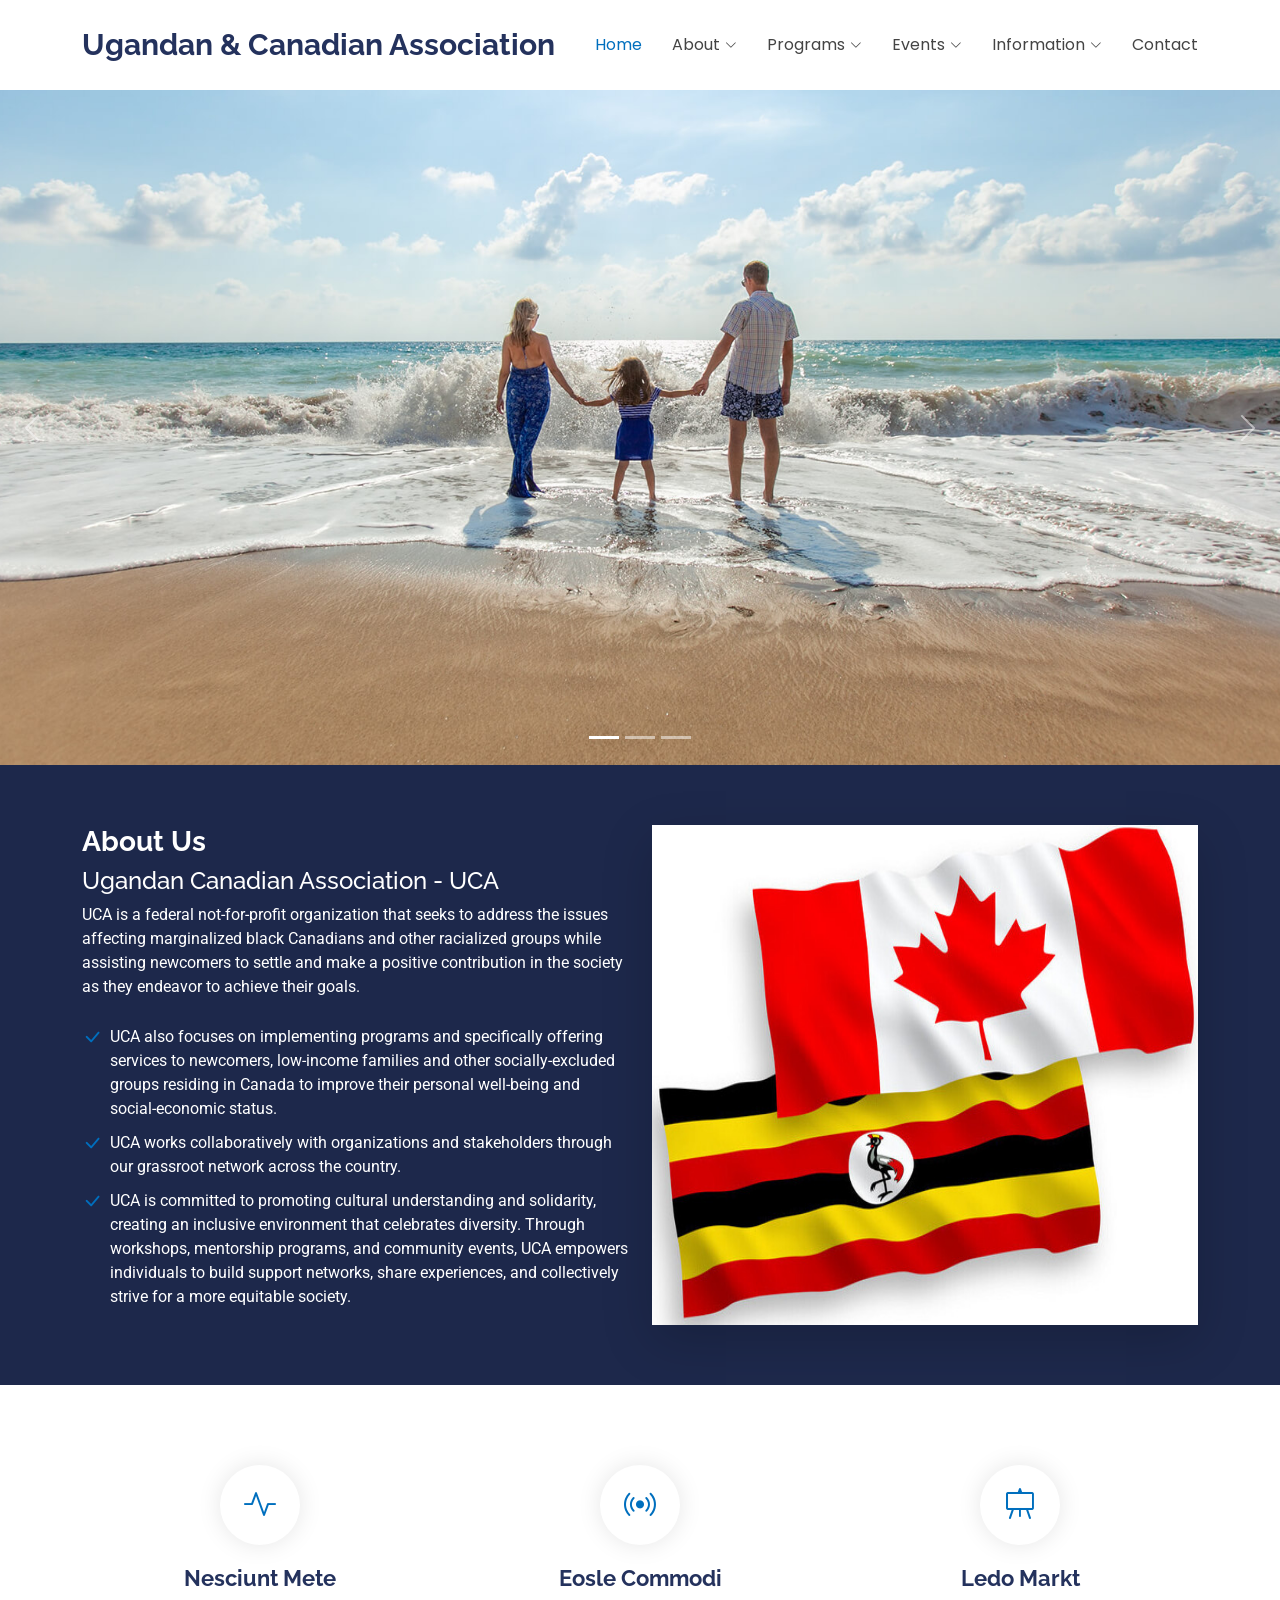
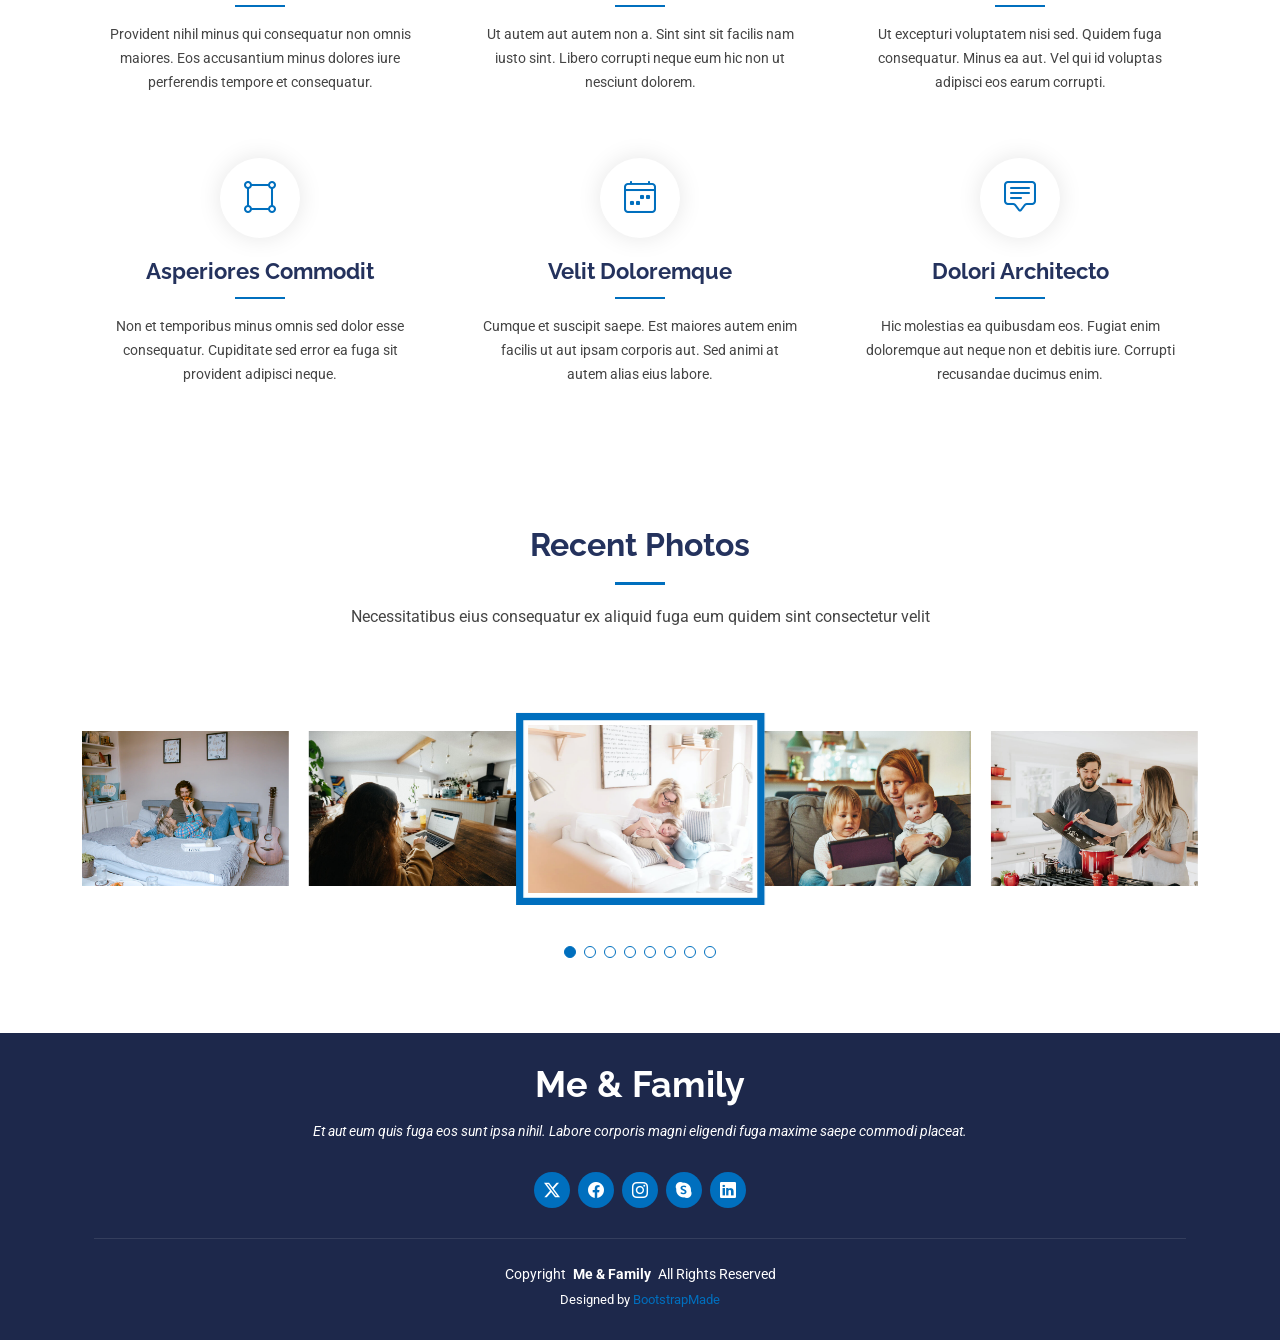
==== commit 8f81226a: "updated about us section" ====
--- a/index.html
+++ b/index.html
@@ -138,38 +138,54 @@
         </section>
         <!-- /Hero Section -->
 
+
         <!-- About Section -->
-        <section id="about" class="about section">
-
-            <!-- Section Title -->
-            <div class="container section-title" data-aos="fade-up">
-                <h2>Welcome to Ugandan Canadian Association Official <br> Website Association Official Website</h2>
-                <p>A vibrant community dedicated to connecting Ugandans living in Canada.</p>
-            </div>
-            <!-- End Section Title -->
-
-            <div class="container" data-aos="fade-up" data-aos-delay="100">
-
-                <div class="row gy-4 ">
-                    <div class="col-lg-6 display: flex">
+        <section id="about" class="about section dark-background">
+
+            <div class="container">
+
+                <div class="row gy-4">
+
+                    <div class="col-lg-6 position-relative order-lg-last d-flex" data-aos="fade-up" data-aos-delay="200">
                         <img src="assets/img/flags-canada-and-uganda.jpg" class="img-fluid shadow-lg" alt="">
-                    </div>
-                    <div class="col-lg-6 content text-align: justify">
-                        <h3> Ugandan Canadian Association - UCA</h3>
-                        <p class="fst-italic">
+
+                    </div>
+
+                    <div class="col-lg-6 content" data-aos="fade-up" data-aos-delay="100">
+                        <h3>About Us</h3>
+                        <h4>Ugandan Canadian Association - UCA</h4>
+                        <p>
                             UCA is a federal not-for-profit organization that seeks to address the issues affecting marginalized black Canadians and other racialized groups while assisting newcomers to settle and make a positive contribution in the society as they endeavor to achieve
                             their goals.
                         </p>
                         <ul>
-                            <li><i class="bi bi-check2-all"></i> <span>UCA also focuses on implementing programs and specifically offering services to newcomers, low-income families and other socially-excluded groups residing in Canada to improve their personal well-being and social-economic status.</span></li>
-                            <li><i class="bi bi-check2-all"></i> <span>UCA works collaboratively with organizations and stakeholders through our grassroot network across the country.</span></li>
-
+                            <li>
+                                <i class="bi bi-check-lg"></i>
+                                <div>
+
+                                    <p>UCA also focuses on implementing programs and specifically offering services to newcomers, low-income families and other socially-excluded groups residing in Canada to improve their personal well-being and social-economic
+                                        status.
+                                    </p>
+                                </div>
+                            </li>
+                            <li>
+                                <i class="bi bi-check-lg"></i>
+                                <div>
+
+                                    <p>UCA works collaboratively with organizations and stakeholders through our grassroot network across the country.</p>
+                                </div>
+                            </li>
+                            <li>
+                                <i class="bi bi-check-lg"></i>
+                                <div>
+
+                                    <p>UCA is committed to promoting cultural understanding and solidarity, creating an inclusive environment that celebrates diversity. Through workshops, mentorship programs, and community events, UCA empowers individuals
+                                        to build support networks, share experiences, and collectively strive for a more equitable society.</p>
+                                </div>
+                            </li>
                         </ul>
-                        <p>
-                            UCA is committed to promoting cultural understanding and solidarity, creating an inclusive environment that celebrates diversity. Through workshops, mentorship programs, and community events, UCA empowers individuals to build support networks, share experiences,
-                            and collectively strive for a more equitable society.
-                        </p>
-                    </div>
+                    </div>
+
                 </div>
 
             </div>
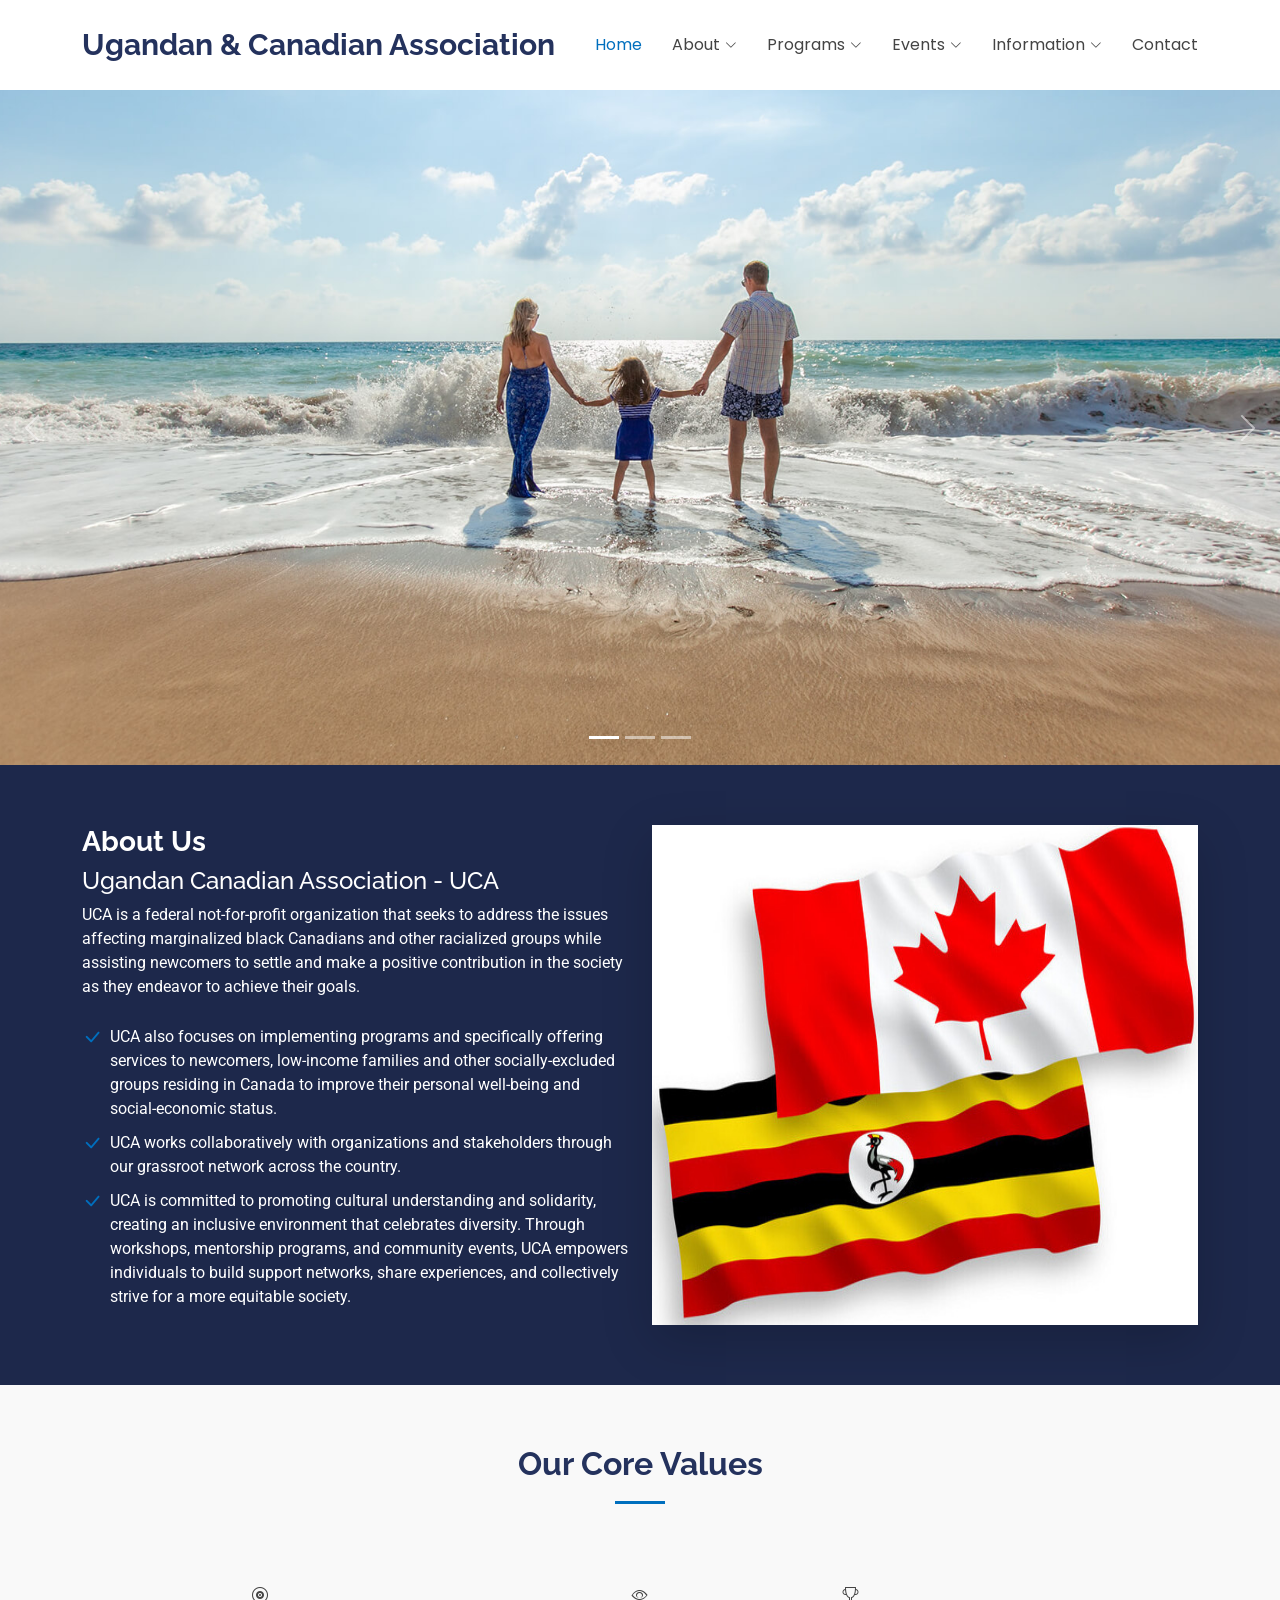
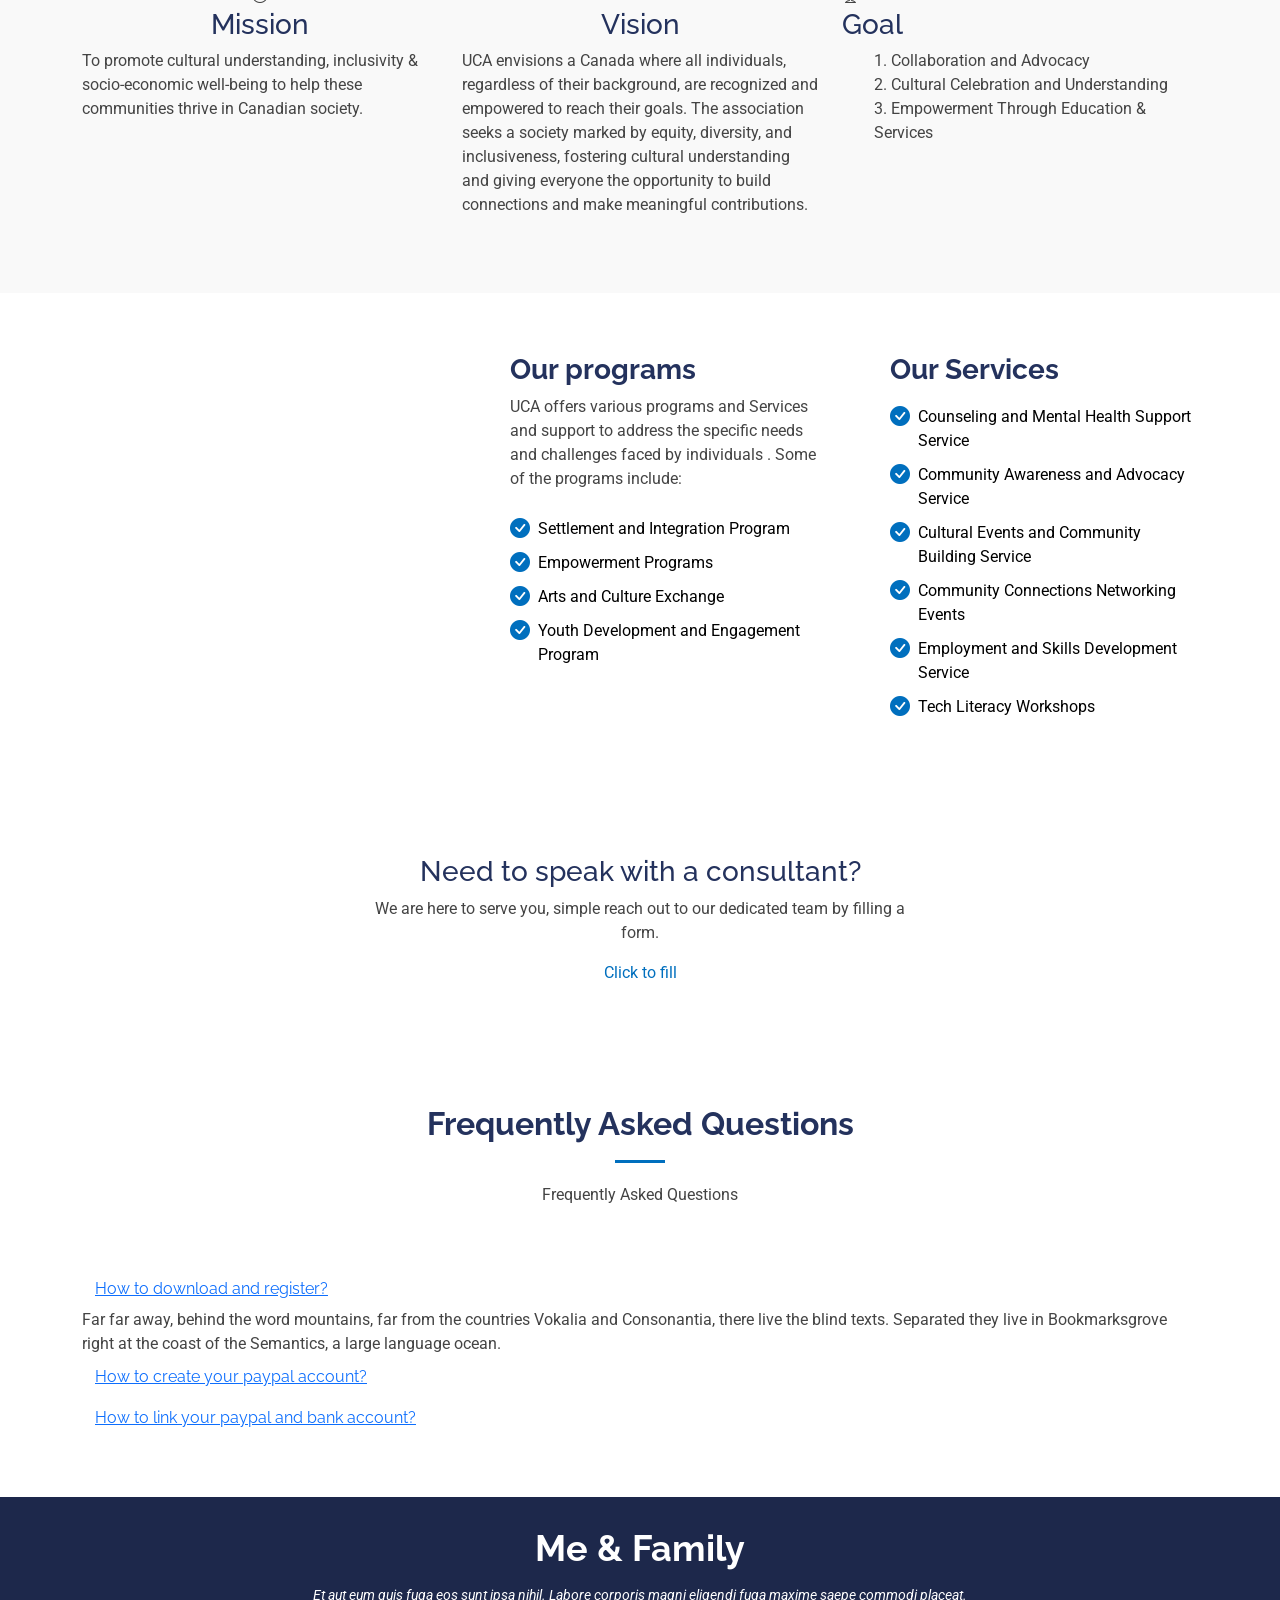
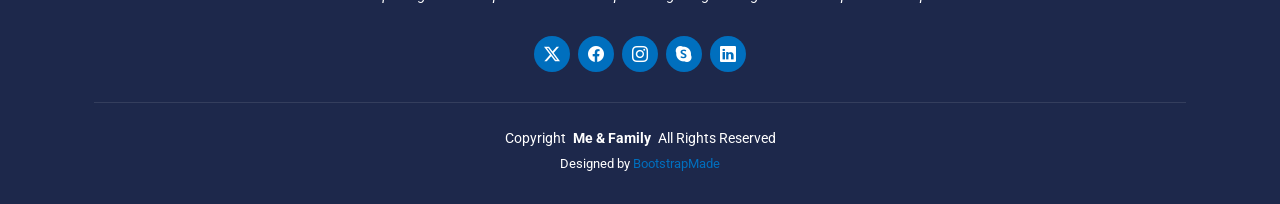
==== commit c3ba8f66: "added programs and FAQ's sections" ====
--- a/index.html
+++ b/index.html
@@ -19,6 +19,10 @@
     <link href="https://fonts.gstatic.com" rel="preconnect" crossorigin>
     <link href="https://fonts.googleapis.com/css2?family=Roboto:ital,wght@0,100;0,300;0,400;0,500;0,700;0,900;1,100;1,300;1,400;1,500;1,700;1,900&family=Poppins:ital,wght@0,100;0,200;0,300;0,400;0,500;0,600;0,700;0,800;0,900;1,100;1,200;1,300;1,400;1,500;1,600;1,700;1,800;1,900&family=Raleway:ital,wght@0,100;0,200;0,300;0,400;0,500;0,600;0,700;0,800;0,900;1,100;1,200;1,300;1,400;1,500;1,600;1,700;1,800;1,900&display=swap"
         rel="stylesheet">
+
+    <!--/google-fonts -->
+    <link href="https://fonts.googleapis.com/css2?family=Hind+Siliguri:wght@300;400;500;600;700&display=swap" rel="stylesheet">
+    <!--//google-fonts -->
 
     <!-- Vendor CSS Files -->
     <link href="assets/vendor/bootstrap/css/bootstrap.min.css" rel="stylesheet">
@@ -193,221 +197,252 @@
         </section>
         <!-- /About Section -->
 
-        <!-- Features Section -->
-        <section id="features" class="features section">
-
-            <div class="container">
-
-                <div class="row gy-4">
-
-                    <div class="col-lg-4 col-md-6" data-aos="fade-up" data-aos-delay="100">
-                        <div class="feature-item position-relative">
-                            <div class="icon">
-                                <i class="bi bi-activity"></i>
-                            </div>
-                            <a href="service-details.html" class="stretched-link">
-                                <h3>Nesciunt Mete</h3>
-                            </a>
-                            <p>Provident nihil minus qui consequatur non omnis maiores. Eos accusantium minus dolores iure perferendis tempore et consequatur.</p>
-                        </div>
-                    </div>
-                    <!-- End Service Item -->
-
-                    <div class="col-lg-4 col-md-6" data-aos="fade-up" data-aos-delay="200">
-                        <div class="feature-item position-relative">
-                            <div class="icon">
-                                <i class="bi bi-broadcast"></i>
-                            </div>
-                            <a href="service-details.html" class="stretched-link">
-                                <h3>Eosle Commodi</h3>
-                            </a>
-                            <p>Ut autem aut autem non a. Sint sint sit facilis nam iusto sint. Libero corrupti neque eum hic non ut nesciunt dolorem.</p>
-                        </div>
-                    </div>
-                    <!-- End Service Item -->
-
-                    <div class="col-lg-4 col-md-6" data-aos="fade-up" data-aos-delay="300">
-                        <div class="feature-item position-relative">
-                            <div class="icon">
-                                <i class="bi bi-easel"></i>
-                            </div>
-                            <a href="service-details.html" class="stretched-link">
-                                <h3>Ledo Markt</h3>
-                            </a>
-                            <p>Ut excepturi voluptatem nisi sed. Quidem fuga consequatur. Minus ea aut. Vel qui id voluptas adipisci eos earum corrupti.</p>
-                        </div>
-                    </div>
-                    <!-- End Service Item -->
-
-                    <div class="col-lg-4 col-md-6" data-aos="fade-up" data-aos-delay="400">
-                        <div class="feature-item position-relative">
-                            <div class="icon">
-                                <i class="bi bi-bounding-box-circles"></i>
-                            </div>
-                            <a href="service-details.html" class="stretched-link">
-                                <h3>Asperiores Commodit</h3>
-                            </a>
-                            <p>Non et temporibus minus omnis sed dolor esse consequatur. Cupiditate sed error ea fuga sit provident adipisci neque.</p>
-                            <a href="service-details.html" class="stretched-link"></a>
-                        </div>
-                    </div>
-                    <!-- End Service Item -->
-
-                    <div class="col-lg-4 col-md-6" data-aos="fade-up" data-aos-delay="500">
-                        <div class="feature-item position-relative">
-                            <div class="icon">
-                                <i class="bi bi-calendar4-week"></i>
-                            </div>
-                            <a href="service-details.html" class="stretched-link">
-                                <h3>Velit Doloremque</h3>
-                            </a>
-                            <p>Cumque et suscipit saepe. Est maiores autem enim facilis ut aut ipsam corporis aut. Sed animi at autem alias eius labore.</p>
-                            <a href="service-details.html" class="stretched-link"></a>
-                        </div>
-                    </div>
-                    <!-- End Service Item -->
-
-                    <div class="col-lg-4 col-md-6" data-aos="fade-up" data-aos-delay="600">
-                        <div class="feature-item position-relative">
-                            <div class="icon">
-                                <i class="bi bi-chat-square-text"></i>
-                            </div>
-                            <a href="service-details.html" class="stretched-link">
-                                <h3>Dolori Architecto</h3>
-                            </a>
-                            <p>Hic molestias ea quibusdam eos. Fugiat enim doloremque aut neque non et debitis iure. Corrupti recusandae ducimus enim.</p>
-                            <a href="service-details.html" class="stretched-link"></a>
-                        </div>
-                    </div>
-                    <!-- End Service Item -->
-
-                </div>
-
-            </div>
-
-        </section>
-        <!-- /Features Section -->
-
-        <!-- Recent Photos Section -->
-        <section id="recent-photos" class="recent-photos section">
+
+        <!-- values Section -->
+        <section id="core-values" class="core-values section light-background">
 
             <!-- Section Title -->
             <div class="container section-title" data-aos="fade-up">
-                <h2>Recent Photos</h2>
-                <p>Necessitatibus eius consequatur ex aliquid fuga eum quidem sint consectetur velit</p>
+
+                <h2>Our Core Values</h2>
             </div>
             <!-- End Section Title -->
 
-            <div class="container" data-aos="fade-up" data-aos-delay="100">
-
-                <div class="swiper init-swiper">
-                    <script type="application/json" class="swiper-config">
-                        {
-                            "loop": true,
-                            "speed": 600,
-                            "autoplay": {
-                                "delay": 5000
-                            },
-                            "slidesPerView": "auto",
-                            "centeredSlides": true,
-                            "pagination": {
-                                "el": ".swiper-pagination",
-                                "type": "bullets",
-                                "clickable": true
-                            },
-                            "breakpoints": {
-                                "320": {
-                                    "slidesPerView": 1,
-                                    "spaceBetween": 0
-                                },
-                                "768": {
-                                    "slidesPerView": 3,
-                                    "spaceBetween": 20
-                                },
-                                "1200": {
-                                    "slidesPerView": 5,
-                                    "spaceBetween": 20
-                                }
-                            }
-                        }
-                    </script>
-                    <div class="swiper-wrapper align-items-center">
-                        <div class="swiper-slide">
-                            <a class="glightbox" data-gallery="images-gallery" href="assets/img/recent-photos/recent-photos-1.jpg"><img src="assets/img/recent-photos/recent-photos-1.jpg" class="img-fluid" alt=""></a>
+            <div class="container">
+
+                <div class="row gy-4">
+
+                    <div class="col-lg-4 col-md-6" data-aos="fade-up" data-aos-delay="100">
+                        <div class="core-values text-center">
+                            <div class="icon">
+                                <i class="bi bi-vinyl"></i>
+                            </div>
+
+                            <h3>Mission</h3>
+                            <p class="text-lg-start">To promote cultural understanding, inclusivity & socio-economic well-being to help these communities thrive in Canadian society.</p>
                         </div>
-                        <div class="swiper-slide">
-                            <a class="glightbox" data-gallery="images-gallery" href="assets/img/recent-photos/recent-photos-2.jpg"><img src="assets/img/recent-photos/recent-photos-2.jpg" class="img-fluid" alt=""></a>
+                    </div>
+                    <!-- End core-values Item -->
+
+                    <div class=" col-lg-4 col-md-6 " data-aos="fade-up " data-aos-delay="200 ">
+                        <div class="core-values recommended text-center ">
+                            <div class="icon ">
+                                <i class="bi bi-eye "></i>
+                            </div>
+                            <h3>Vision</h3>
+                            <p class="text-lg-start ">UCA envisions a Canada where all individuals, regardless of their background, are recognized and empowered to reach their goals. The association seeks a society marked by equity, diversity, and inclusiveness, fostering cultural
+                                understanding and giving everyone the opportunity to build connections and make meaningful contributions.</p>
+                            <div class="btn-wrap ">
+
+                            </div>
                         </div>
-                        <div class="swiper-slide">
-                            <a class="glightbox" data-gallery="images-gallery" href="assets/img/recent-photos/recent-photos-3.jpg"><img src="assets/img/recent-photos/recent-photos-3.jpg" class="img-fluid" alt=""></a>
+                    </div>
+                    <!-- End core-values Item -->
+
+                    <div class="col-lg-4 col-md-6 " data-aos="fade-up " data-aos-delay="300 ">
+                        <div class="core-values justify-content-center ">
+                            <div class="icon ">
+                                <i class="bi bi-trophy "></i>
+                            </div>
+                            <h3>Goal</h3>
+                            <ol class="list-group-numbered text-lg-start ">
+                                <li class="list-group-item ">Collaboration and Advocacy</li>
+                                <li class="list-group-item ">Cultural Celebration and Understanding</li>
+                                <li class="list-group-item ">Empowerment Through Education & Services</li>
+                            </ol>
                         </div>
-                        <div class="swiper-slide">
-                            <a class="glightbox" data-gallery="images-gallery" href="assets/img/recent-photos/recent-photos-4.jpg"><img src="assets/img/recent-photos/recent-photos-4.jpg" class="img-fluid" alt=""></a>
+                    </div>
+                    <!-- End core-values Item -->
+
+                </div>
+
+            </div>
+
+        </section>
+        <!-- /core-values Section -->
+
+        <!-- ======= Programs Section ======= -->
+        <section id="about" class="about">
+            <div class="container" data-aos="fade-up">
+
+                <div class="row gy-4" data-aos="fade-up">
+                    <div class="col-lg-4">
+                        <img src="assets/img/programs.jpg" class="img-fluid" alt="">
+                    </div>
+                    <div class="col-lg-4">
+                        <div class="content ps-lg-5">
+                            <h3>Our programs</h3>
+                            <p>
+                                UCA offers various programs and Services and support to address the specific needs and challenges faced by individuals . Some of the programs include: </p>
+                            <ul>
+                                <li><i class="bi bi-check-circle-fill"><a href="awareness_campaigns.html"></i><span style="color:Black;">Settlement and Integration Program</span></a>
+                                </li>
+                                <li><i class="bi bi-check-circle-fill"><a href="empowerment_programs.html"></i><span style="color:Black;">Empowerment Programs</span></a>
+                                </li>
+                                <li><i class="bi bi-check-circle-fill"><a href="arts&culture.html"></i><span style="color:Black;">Arts and Culture Exchange</span></a>
+                                </li>
+                                <li><i class="bi bi-check-circle-fill"><a href=""></i><span style="color:Black;">Youth Development and Engagement Program</span></a>
+                                </li>
+                            </ul>
                         </div>
-                        <div class="swiper-slide">
-                            <a class="glightbox" data-gallery="images-gallery" href="assets/img/recent-photos/recent-photos-5.jpg"><img src="assets/img/recent-photos/recent-photos-5.jpg" class="img-fluid" alt=""></a>
+                    </div>
+
+                    <div class=" col-lg-4 ">
+                        <div class="content ps-lg-5 ">
+                            <h3>Our Services</h3>
+
+                            <ul>
+                                <li><i class="bi bi-check-circle-fill "><a href="housing_policy&service.html "></i><span style="color:Black;">Counseling and Mental Health Support Service</span></a>
+                                </li>
+                                <li><i class="bi bi-check-circle-fill "><a href="mental_health&welbeing.html "></i><span style="color:Black;">Community Awareness and Advocacy Service</span></a>
+                                </li>
+                                <li><i class="bi bi-check-circle-fill "><a href=" "></i><span style="color:Black;">Cultural Events and Community Building Service</span></a>
+                                </li>
+                                <li><i class="bi bi-check-circle-fill "><a href=" "></i><span style="color:Black;">Community Connections Networking Events</span></a>
+                                </li>
+                                <li><i class="bi bi-check-circle-fill "><a href=" "></i><span style="color:Black;">Employment and Skills Development Service</span></a>
+                                </li>
+                                <li><i class="bi bi-check-circle-fill "><a href=" "></i><span style="color:Black;">Tech Literacy Workshops</span></a>
+                                </li>
+                            </ul>
                         </div>
-                        <div class="swiper-slide">
-                            <a class="glightbox" data-gallery="images-gallery" href="assets/img/recent-photos/recent-photos-6.jpg"><img src="assets/img/recent-photos/recent-photos-6.jpg" class="img-fluid" alt=""></a>
-                        </div>
-                        <div class="swiper-slide">
-                            <a class="glightbox" data-gallery="images-gallery" href="assets/img/recent-photos/recent-photos-7.jpg"><img src="assets/img/recent-photos/recent-photos-7.jpg" class="img-fluid" alt=""></a>
-                        </div>
-                        <div class="swiper-slide">
-                            <a class="glightbox" data-gallery="images-gallery" href="assets/img/recent-photos/recent-photos-8.jpg"><img src="assets/img/recent-photos/recent-photos-8.jpg" class="img-fluid" alt=""></a>
-                        </div>
-                    </div>
-                    <div class="swiper-pagination"></div>
-                </div>
-
-            </div>
-
+                    </div>
+                </div>
+
+            </div>
         </section>
-        <!-- /Recent Photos Section -->
-
+        <!-- End programs Section -->
+
+        <!-- ======= Call To Action Section ======= -->
+        <section id="call-to-action" class="call-to-action">
+            <div class="container" data-aos="fade-up">
+                <div class="row justify-content-center">
+                    <div class="col-lg-6 text-center">
+                        <h3>Need to speak with a consultant?</h3>
+                        <p>We are here to serve you, simple reach out to our dedicated team by filling a form.</p>
+                        <a class="cta-btn" href="contact.html">Click to fill</a>
+                    </div>
+                </div>
+
+            </div>
+        </section>
+        <!-- End Call To Action Section -->
+
+
+
+
+
+        <!-- Faq Section -->
+        <section id="faq" class="faq section">
+            <!-- Section Title -->
+            <div class="container section-title" data-aos="fade-up">
+                <h2>Frequently Asked Questions</h2>
+                <p>Frequently Asked Questions</p>
+            </div>
+            <!-- End Section Title -->
+
+            <div class="container" data-aos="fade-up">
+                <div class="row">
+                    <div class="col-12">
+                        <div class="custom-accordion" id="accordion-faq">
+                            <div class="accordion-item">
+                                <h2 class="mb-0">
+                                    <button class="btn btn-link" type="button" data-bs-toggle="collapse" data-bs-target="#collapse-faq-1">
+                    How to download and register?
+                  </button>
+                                </h2>
+
+                                <div id="collapse-faq-1" class="collapse show" aria-labelledby="headingOne" data-parent="#accordion-faq">
+                                    <div class="accordion-body">
+                                        Far far away, behind the word mountains, far from the countries Vokalia and Consonantia, there live the blind texts. Separated they live in Bookmarksgrove right at the coast of the Semantics, a large language ocean.
+                                    </div>
+                                </div>
+                            </div>
+                            <!-- .accordion-item -->
+
+                            <div class="accordion-item">
+                                <h2 class="mb-0">
+                                    <button class="btn btn-link collapsed" type="button" data-bs-toggle="collapse" data-bs-target="#collapse-faq-2" "=" ">
+                How to create your paypal account?
+              </button>
+            </h2>
+            <div id=" collapse-faq-2 " class="collapse " aria-labelledby="headingTwo " data-parent="#accordion-faq ">
+                    <div class="accordion-body ">
+                      A small river named Duden flows by their place and supplies it
+                      with the necessary regelialia. It is a paradisematic country, in
+                      which roasted parts of sentences fly into your mouth.
+                    </div>
+              </div>
+            </div>
+            <!-- .accordion-item -->
+
+            <div class="accordion-item ">
+              <h2 class="mb-0 ">
+                <button class="btn btn-link collapsed " type="button " data-bs-toggle="collapse " data-bs-target="#collapse-faq-3 ">
+                  How to link your paypal and bank account?
+                </button>
+              </h2>
+
+              <div id="collapse-faq-3 " class="collapse " aria-labelledby="headingThree " data-parent="#accordion-faq ">
+                <div class="accordion-body ">
+                  When she reached the first hills of the Italic Mountains, she
+                  had a last view back on the skyline of her hometown
+                  Bookmarksgrove, the headline of Alphabet Village and the subline
+                  of her own road, the Line Lane. Pityful a rethoric question ran
+                  over her cheek, then she continued her way.
+                </div>
+              </div>
+            </div>
+            <!-- .accordion-item -->
+
+          </div>
+        </div>
+      </div>
+      </div>
+    </section><!-- /Faq Section -->
     </main>
 
-    <footer id="footer" class="footer dark-background">
-        <div class="container">
-            <h3 class="sitename">Me &amp; Family</h3>
+    <footer id="footer " class="footer dark-background ">
+        <div class="container ">
+            <h3 class="sitename ">Me &amp; Family</h3>
             <p>Et aut eum quis fuga eos sunt ipsa nihil. Labore corporis magni eligendi fuga maxime saepe commodi placeat.</p>
-            <div class="social-links d-flex justify-content-center">
-                <a href=""><i class="bi bi-twitter-x"></i></a>
-                <a href=""><i class="bi bi-facebook"></i></a>
-                <a href=""><i class="bi bi-instagram"></i></a>
-                <a href=""><i class="bi bi-skype"></i></a>
-                <a href=""><i class="bi bi-linkedin"></i></a>
-            </div>
-            <div class="container">
-                <div class="copyright">
-                    <span>Copyright</span> <strong class="px-1 sitename">Me &amp; Family</strong> <span>All Rights Reserved</span>
-                </div>
-                <div class="credits">
+            <div class="social-links d-flex justify-content-center ">
+                <a href=" "><i class="bi bi-twitter-x "></i></a>
+                <a href=" "><i class="bi bi-facebook "></i></a>
+                <a href=" "><i class="bi bi-instagram "></i></a>
+                <a href=" "><i class="bi bi-skype "></i></a>
+                <a href=" "><i class="bi bi-linkedin "></i></a>
+            </div>
+            <div class="container ">
+                <div class="copyright ">
+                    <span>Copyright</span> <strong class="px-1 sitename ">Me &amp; Family</strong> <span>All Rights Reserved</span>
+                </div>
+                <div class="credits ">
                     <!-- All the links in the footer should remain intact. -->
                     <!-- You can delete the links only if you've purchased the pro version. -->
                     <!-- Licensing information: https://bootstrapmade.com/license/ -->
                     <!-- Purchase the pro version with working PHP/AJAX contact form: [buy-url] -->
-                    Designed by <a href="https://bootstrapmade.com/">BootstrapMade</a>
+                    Designed by <a href="https://bootstrapmade.com/ ">BootstrapMade</a>
                 </div>
             </div>
         </div>
     </footer>
 
     <!-- Scroll Top -->
-    <a href="#" id="scroll-top" class="scroll-top d-flex align-items-center justify-content-center"><i class="bi bi-arrow-up-short"></i></a>
+    <a href="# " id="scroll-top " class="scroll-top d-flex align-items-center justify-content-center "><i class="bi bi-arrow-up-short "></i></a>
 
     <!-- Preloader -->
-    <div id="preloader"></div>
+    <div id="preloader "></div>
 
     <!-- Vendor JS Files -->
-    <script src="assets/vendor/bootstrap/js/bootstrap.bundle.min.js"></script>
-    <script src="assets/vendor/php-email-form/validate.js"></script>
-    <script src="assets/vendor/aos/aos.js"></script>
-    <script src="assets/vendor/swiper/swiper-bundle.min.js"></script>
-    <script src="assets/vendor/glightbox/js/glightbox.min.js"></script>
+    <script src="assets/vendor/bootstrap/js/bootstrap.bundle.min.js "></script>
+    <script src="assets/vendor/php-email-form/validate.js "></script>
+    <script src="assets/vendor/aos/aos.js "></script>
+    <script src="assets/vendor/swiper/swiper-bundle.min.js "></script>
+    <script src="assets/vendor/glightbox/js/glightbox.min.js "></script>
 
     <!-- Main JS File -->
-    <script src="assets/js/main.js"></script>
+    <script src="assets/js/main.js "></script>
 
 </body>
 
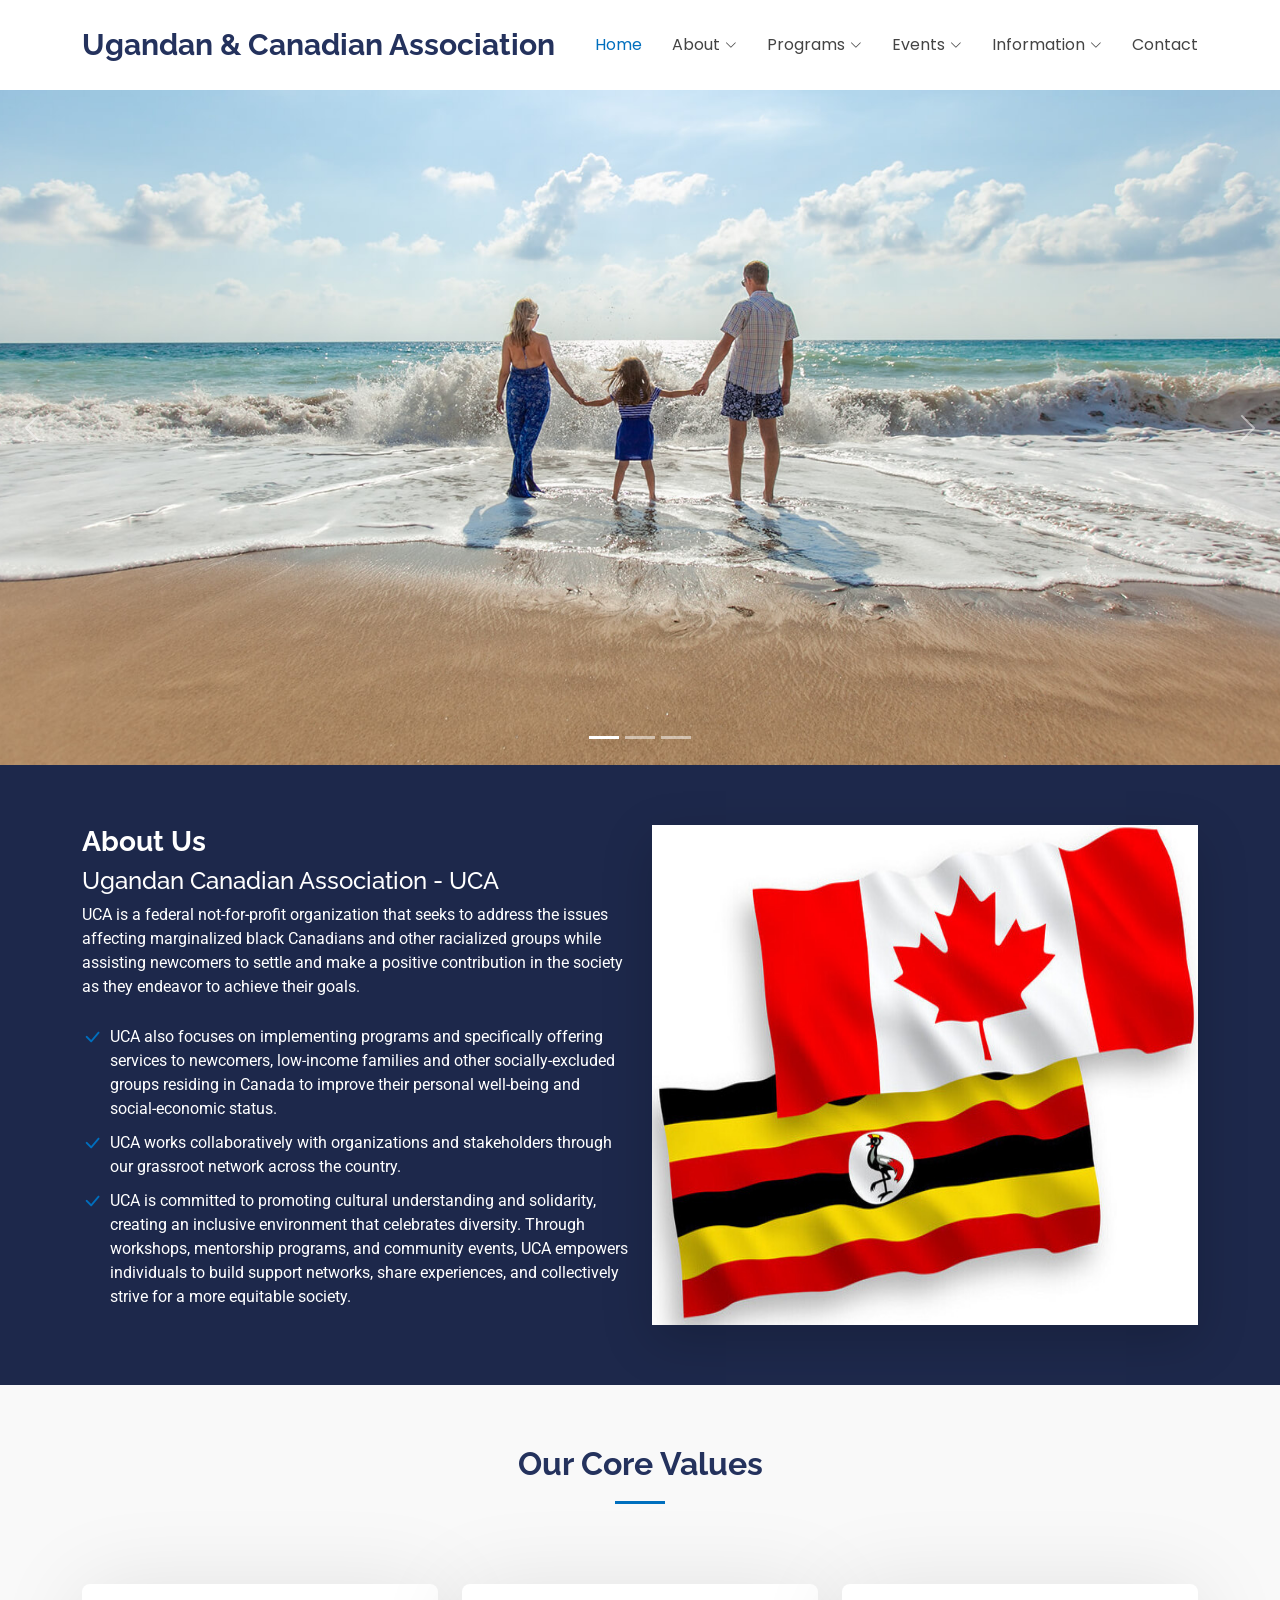
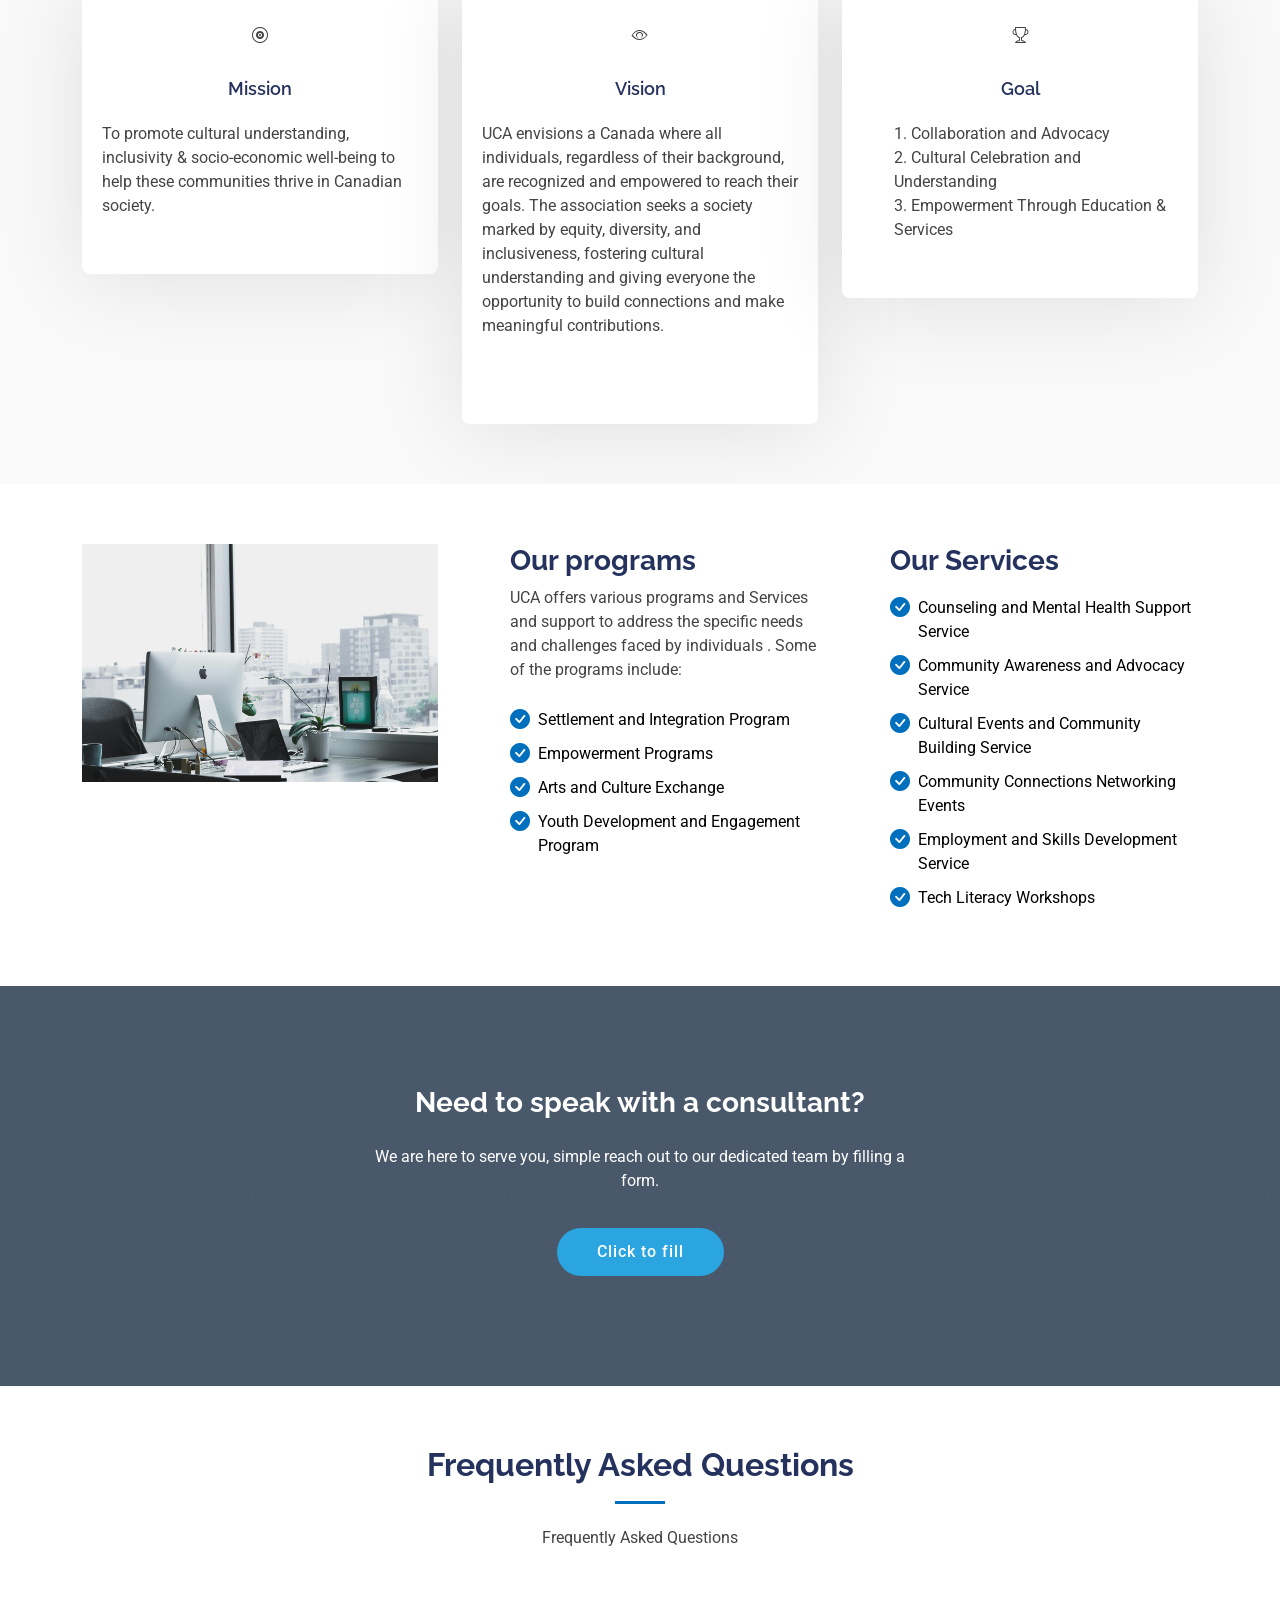
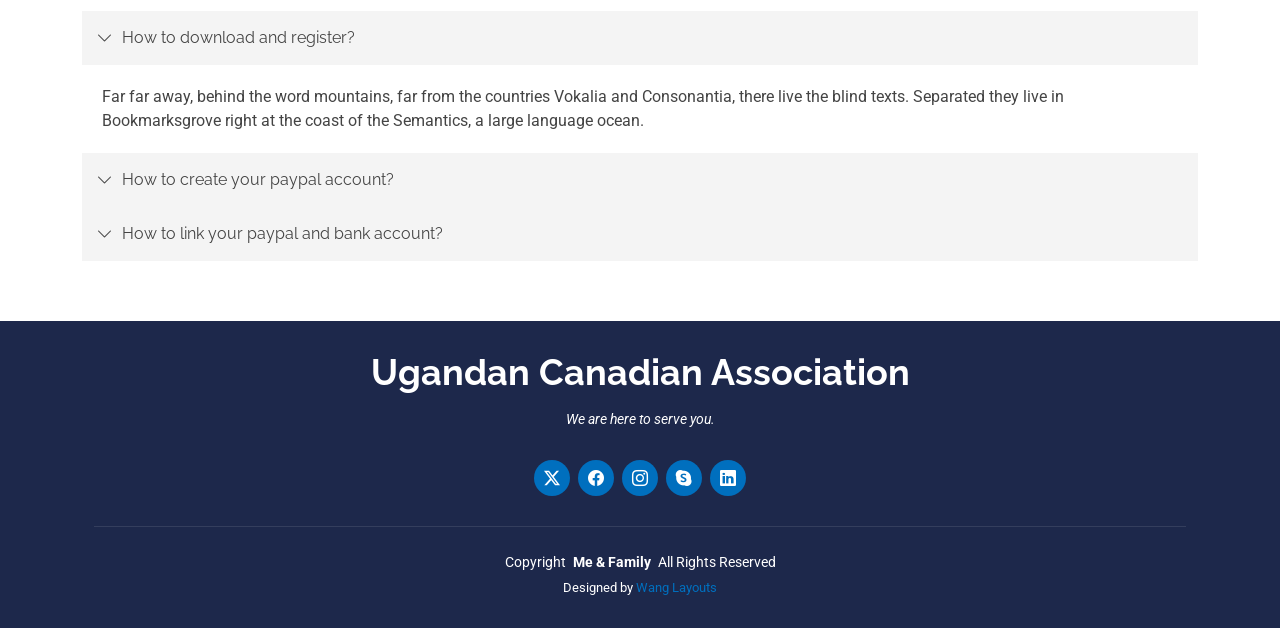
==== commit d4a717a1: "updated footer" ====
--- a/index.html
+++ b/index.html
@@ -320,7 +320,7 @@
                     <div class="col-lg-6 text-center">
                         <h3>Need to speak with a consultant?</h3>
                         <p>We are here to serve you, simple reach out to our dedicated team by filling a form.</p>
-                        <a class="cta-btn" href="contact.html">Click to fill</a>
+                        <a class="cta-btn" href="contact">Click to fill</a>
                     </div>
                 </div>
 
@@ -402,10 +402,10 @@
     </section><!-- /Faq Section -->
     </main>
 
-    <footer id="footer " class="footer dark-background ">
+   <footer id="footer " class="footer dark-background ">
         <div class="container ">
-            <h3 class="sitename ">Me &amp; Family</h3>
-            <p>Et aut eum quis fuga eos sunt ipsa nihil. Labore corporis magni eligendi fuga maxime saepe commodi placeat.</p>
+            <h3 class="sitename ">Ugandan Canadian Association</h3>
+            <p>We are here to serve you.</p>
             <div class="social-links d-flex justify-content-center ">
                 <a href=" "><i class="bi bi-twitter-x "></i></a>
                 <a href=" "><i class="bi bi-facebook "></i></a>
@@ -418,11 +418,8 @@
                     <span>Copyright</span> <strong class="px-1 sitename ">Me &amp; Family</strong> <span>All Rights Reserved</span>
                 </div>
                 <div class="credits ">
-                    <!-- All the links in the footer should remain intact. -->
-                    <!-- You can delete the links only if you've purchased the pro version. -->
-                    <!-- Licensing information: https://bootstrapmade.com/license/ -->
-                    <!-- Purchase the pro version with working PHP/AJAX contact form: [buy-url] -->
-                    Designed by <a href="https://bootstrapmade.com/ ">BootstrapMade</a>
+
+                    Designed by <a href="https://wanglayouts.com/ ">Wang Layouts</a>
                 </div>
             </div>
         </div>
--- a/assets/css/main.css
+++ b/assets/css/main.css
@@ -2008,4 +2008,235 @@
     background-color: #ffffff;
     border-radius: 6px;
     box-shadow: 0 1px 2px #c3c3c3;
+}
+
+
+/*--------------------------------------------------------------
+# values Section
+--------------------------------------------------------------*/
+
+.core-values .core-values {
+    background-color: var(--surface-color);
+    box-shadow: 0px 5px 90px rgba(0, 0, 0, 0.1);
+    padding: 40px 20px;
+    text-align: center;
+    border-radius: 8px;
+    position: relative;
+    overflow: hidden;
+}
+
+.core-values .core-values h3 {
+    padding: 15px;
+    margin-top: 15px;
+    font-size: 18px;
+    font-weight: 600;
+}
+
+.core-values .core-values h4 {
+    color: var(--accent-color);
+    font-size: 42px;
+    font-family: var(--default-font);
+    font-weight: 500;
+}
+
+.core-values .core-values h4 sup {
+    font-size: 20px;
+    top: -15px;
+    left: -3px;
+}
+
+.core-values .core-values h4 span {
+    color: color-mix(in srgb, var(--default-color), transparent 40%);
+    font-size: 16px;
+    font-weight: 300;
+}
+
+.core-values .core-values ul {
+    padding: 20px 0;
+    list-style: none;
+    text-align: center;
+    line-height: 20px;
+    font-size: 14px;
+}
+
+.core-values .core-values ul li {
+    padding-bottom: 16px;
+}
+
+.core-values .core-values ul .na {
+    color: color-mix(in srgb, var(--default-color), transparent 60%);
+    text-decoration: line-through;
+}
+
+.core-values .core-values .btn-wrap {
+    padding: 15px;
+    text-align: center;
+}
+
+.core-values .core-values .btn-buy {
+    color: var(--accent-color);
+    background-color: transparent;
+    border: 2px solid var(--accent-color);
+    display: inline-block;
+    padding: 10px 40px 12px 40px;
+    border-radius: 50px;
+    font-size: 14px;
+    font-family: var(--heading-font);
+    font-weight: 600;
+    transition: 0.3s;
+}
+
+.core-values .core-values .btn-buy:hover {
+    background: var(--accent-color);
+    color: var(--contrast-color);
+}
+
+.core-values .recommended .btn-buy {
+    background: var(--accent-color);
+    color: var(--contrast-color);
+}
+
+.core-values .recommended .btn-buy:hover {
+    background: color-mix(in srgb, var(--accent-color), transparent 20%);
+    border-color: color-mix(in srgb, var(--accent-color), transparent 20%);
+}
+
+.core-values .recommended-badge {
+    position: absolute;
+    top: 20px;
+    left: 50%;
+    transform: translateX(-50%);
+    z-index: 1;
+    font-size: 13px;
+    padding: 3px 25px 6px 25px;
+    background: color-mix(in srgb, var(--accent-color), transparent 92%);
+    color: var(--accent-color);
+    border-radius: 50px;
+}
+
+
+/*--------------------------------------------------------------
+# Faq Section
+--------------------------------------------------------------*/
+
+.faq .content-subtitle {
+    font-size: 15px;
+    margin-bottom: 10px;
+    display: block;
+    color: var(--default-color);
+}
+
+.faq .content-title {
+    color: var(--heading-color);
+    font-size: 22px;
+    margin-bottom: 30px;
+}
+
+.faq p {
+    line-height: 1.7;
+    color: var(--default-color);
+}
+
+.faq .custom-accordion .accordion-item {
+    background-color: var(--surface-color);
+    margin-bottom: 0px;
+    position: relative;
+    border-radius: 0px;
+    overflow: hidden;
+}
+
+.faq .custom-accordion .accordion-item .btn-link {
+    display: block;
+    width: 100%;
+    padding: 15px 0;
+    text-decoration: none;
+    text-align: left;
+    color: var(--default-color);
+    border: none;
+    padding-left: 40px;
+    border-radius: 0;
+    position: relative;
+    background-color: color-mix(in srgb, var(--default-color), transparent 94%);
+}
+
+.faq .custom-accordion .accordion-item .btn-link:before {
+    content: "\f282";
+    display: inline-block;
+    font-family: "bootstrap-icons" !important;
+    font-style: normal;
+    font-weight: normal !important;
+    font-variant: normal;
+    text-transform: none;
+    line-height: 1;
+    vertical-align: -0.125em;
+    -webkit-font-smoothing: antialiased;
+    position: absolute;
+    top: 50%;
+    transform: translateY(-50%);
+    left: 15px;
+}
+
+.faq .custom-accordion .accordion-item .btn-link[aria-expanded=true] {
+    color: var(--accent-color);
+}
+
+.faq .custom-accordion .accordion-item .btn-link[aria-expanded=true]:before {
+    font-family: "bootstrap-icons" !important;
+    content: "\f286";
+    position: absolute;
+    color: var(--accent-color);
+    top: 50%;
+    transform: translateY(-50%);
+}
+
+.faq .custom-accordion .accordion-item .accordion-body {
+    padding: 20px 20px 20px 20px;
+    color: var(--default-color);
+}
+
+
+/*--------------------------------------------------------------
+# Call To Action Section
+--------------------------------------------------------------*/
+
+.call-to-action {
+    background: linear-gradient(rgba(27, 47, 69, 0.8), rgba(27, 47, 69, 0.8)), url("../img/cta-bg.jpg") center center;
+    background-size: cover;
+    padding: 100px 0;
+}
+
+@media (min-width: 1365px) {
+    .call-to-action {
+        background-attachment: fixed;
+    }
+}
+
+.call-to-action h3 {
+    color: #fff;
+    font-size: 28px;
+    margin-bottom: 25px;
+    font-weight: 700;
+}
+
+.call-to-action p {
+    color: #fff;
+    margin-bottom: 25px;
+}
+
+.call-to-action .cta-btn {
+    font-family: var(--font-default);
+    font-weight: 500;
+    font-size: 16px;
+    letter-spacing: 1px;
+    display: inline-block;
+    padding: 12px 40px;
+    border-radius: 50px;
+    transition: 0.5s;
+    margin: 10px;
+    color: #fff;
+    background: #2aa5df;
+}
+
+.call-to-action .cta-btn:hover {
+    background: var(--color-primary);
 }
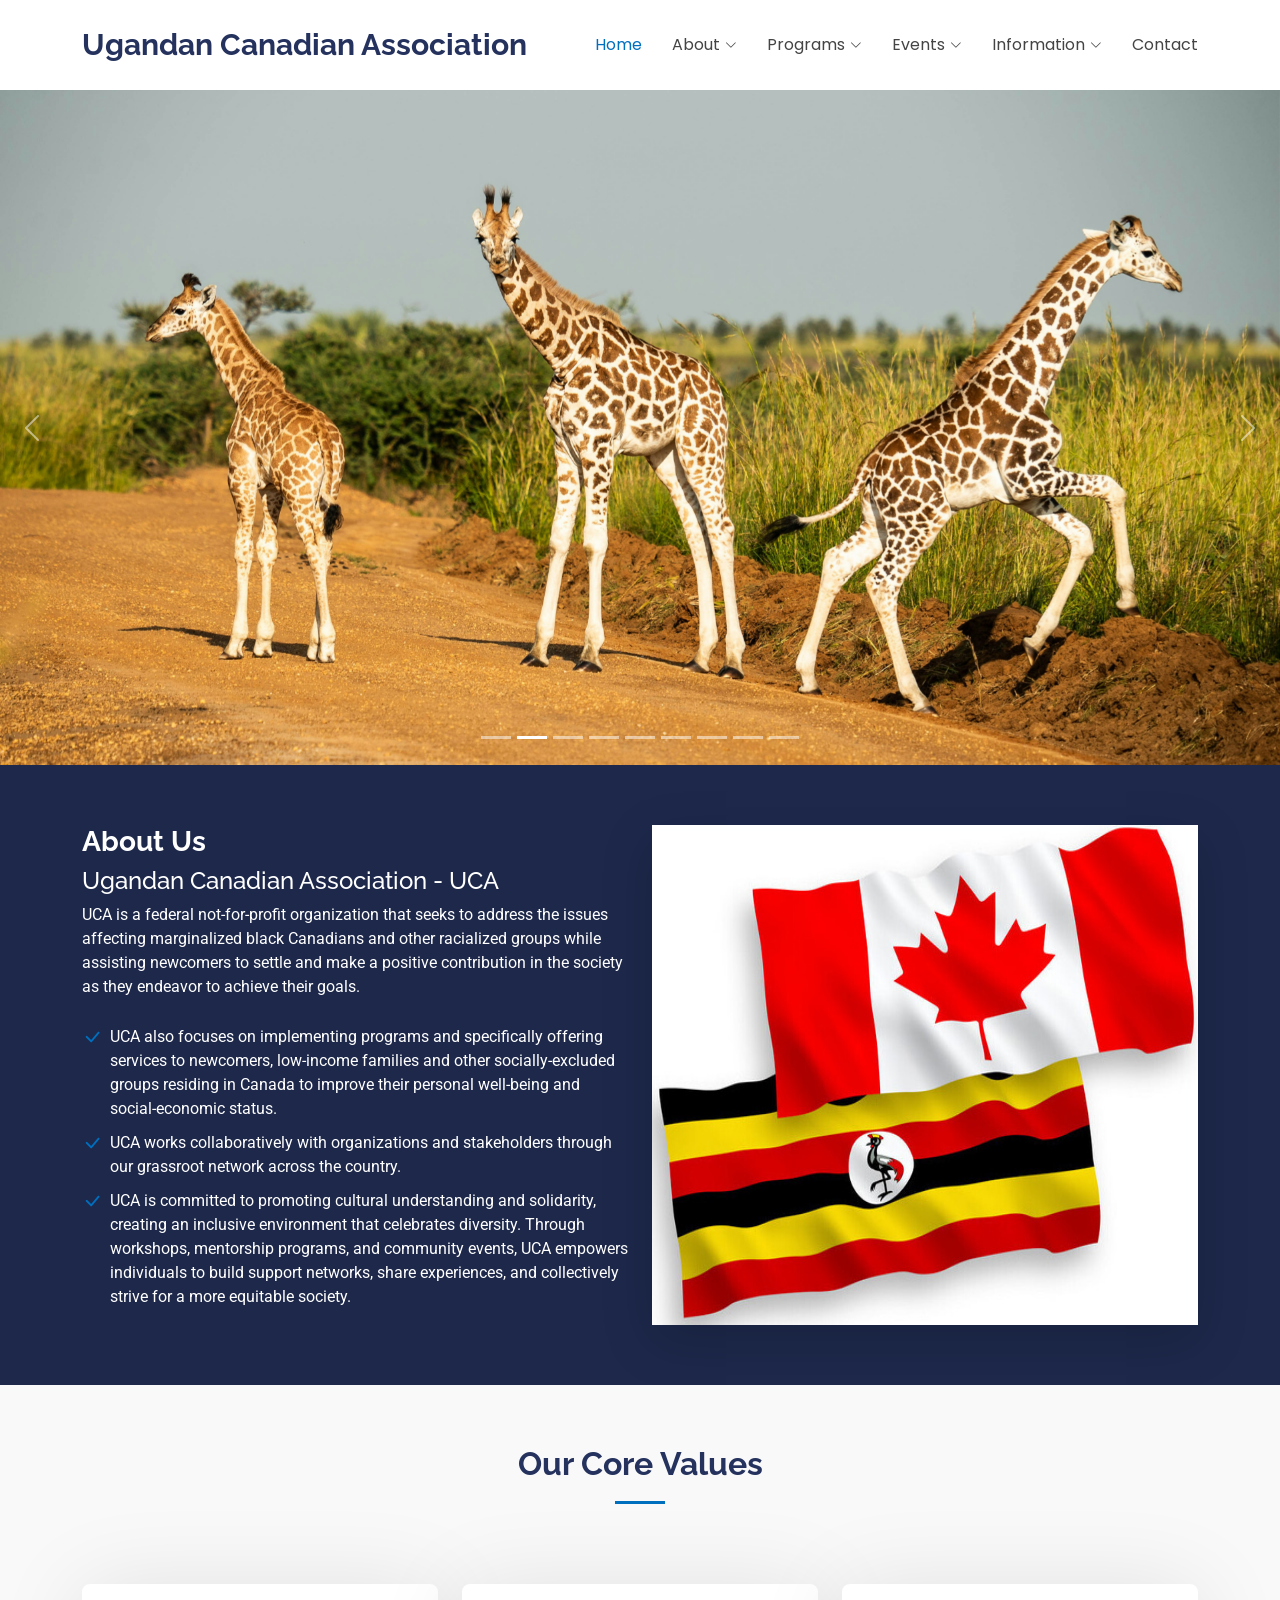
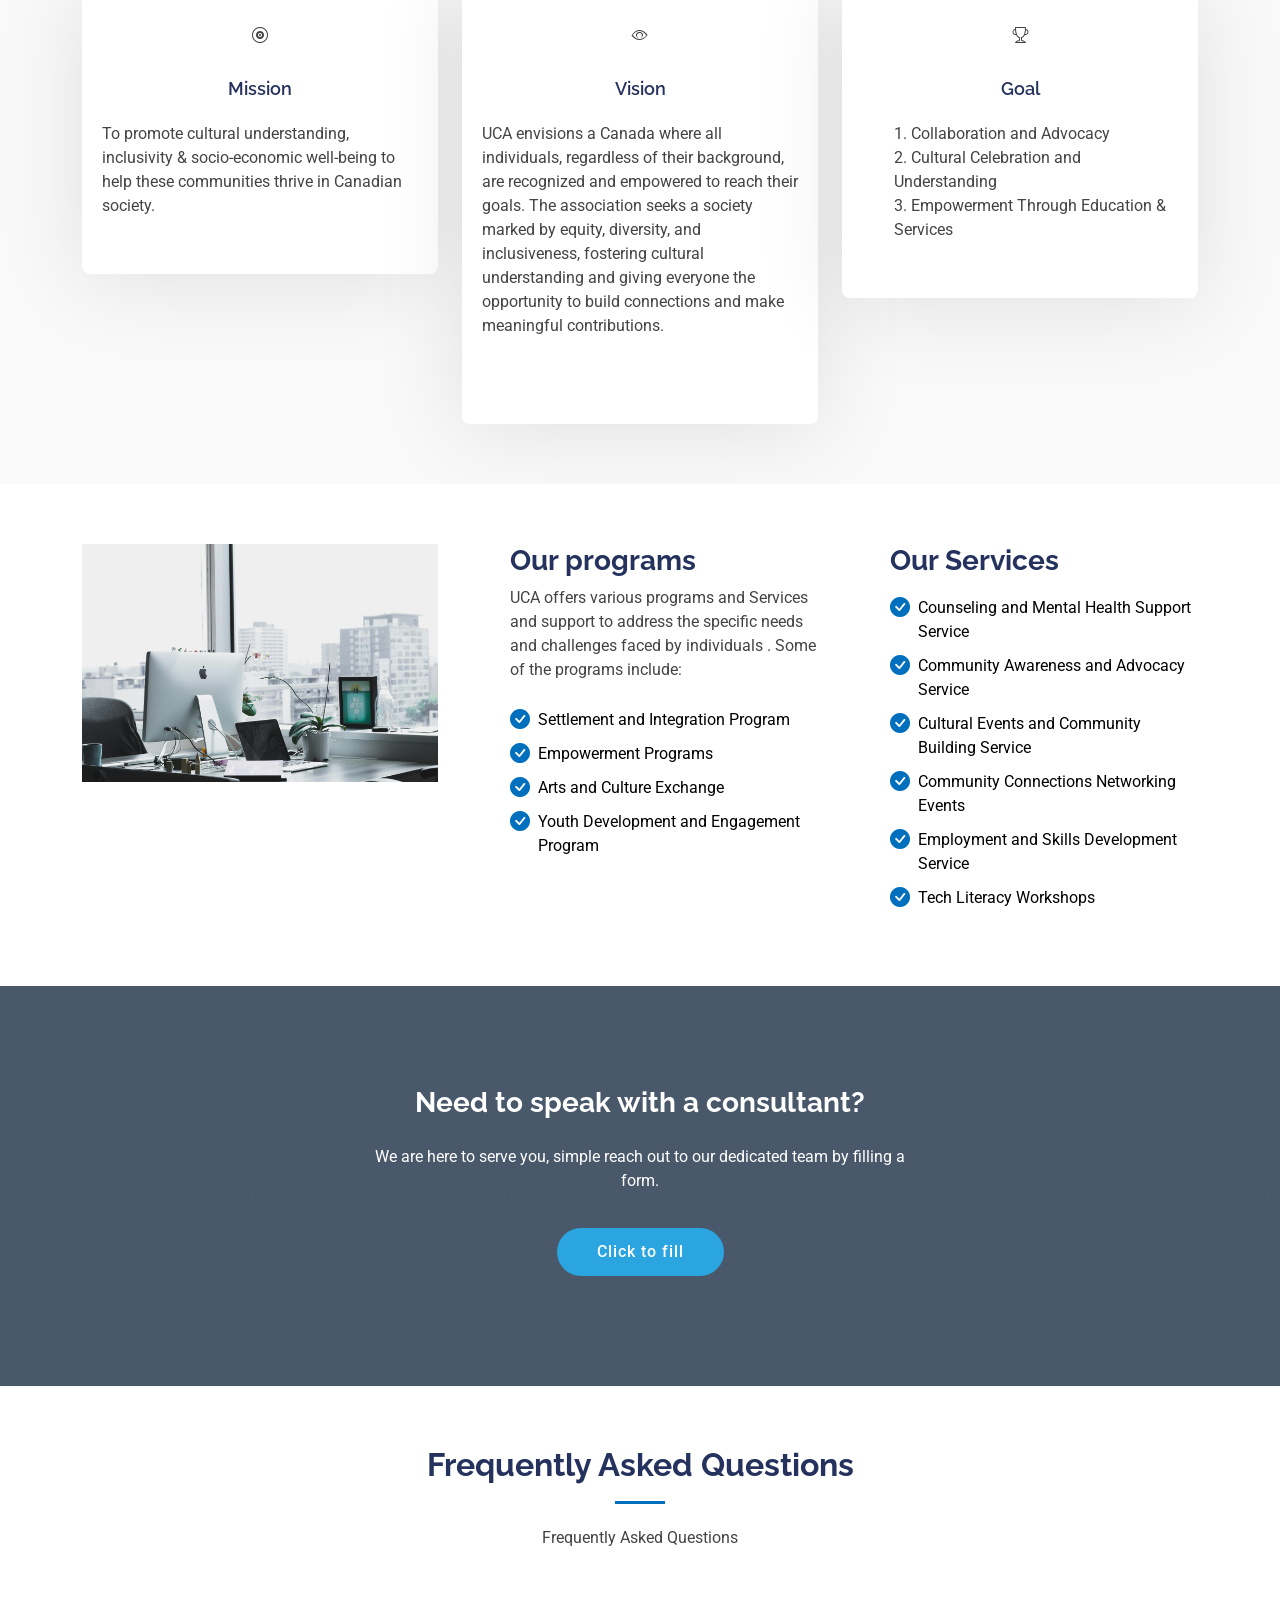
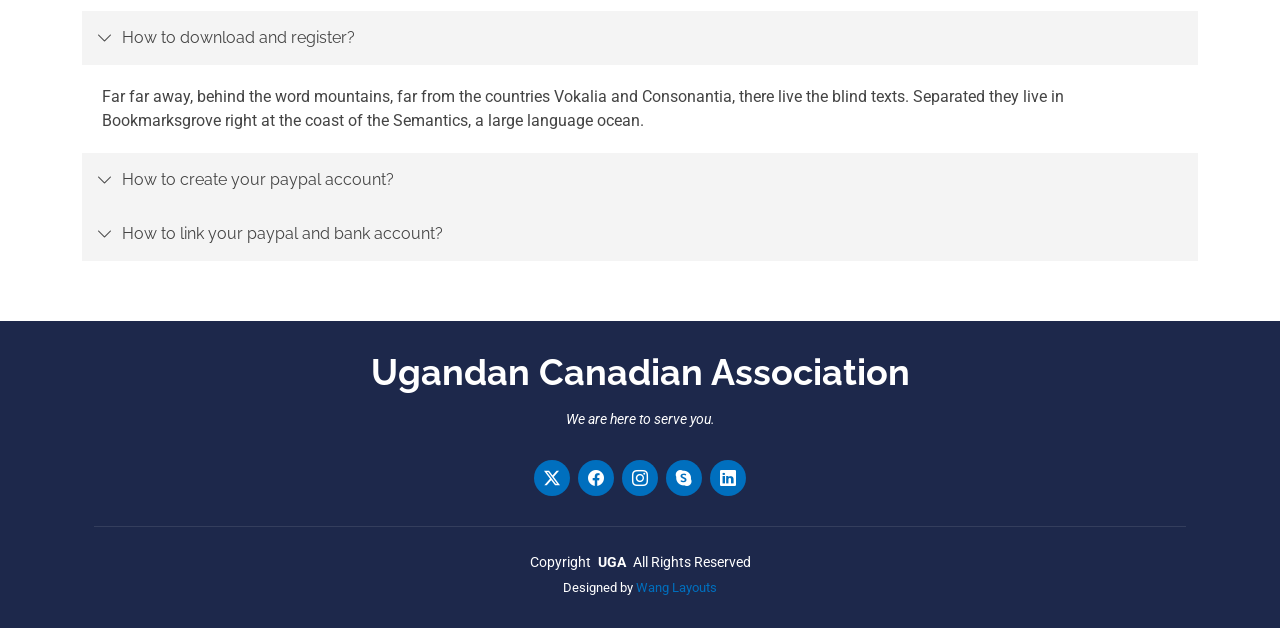
==== commit 9bdde4fb: "updated footer" ====
--- a/index.html
+++ b/index.html
@@ -45,7 +45,7 @@
             <a href="index.html" class="logo d-flex align-items-center">
                 <!-- Uncomment the line below if you also wish to use an image logo -->
                 <!-- <img src="assets/img/logo.png" alt=""> -->
-                <h1 class="sitename">Ugandan &amp; Canadian Association</h1>
+                <h1 class="sitename">Ugandan Canadian Association</h1>
             </a>
 
             <nav id="navmenu" class="navmenu">
@@ -114,19 +114,44 @@
             <div id="hero-carousel" class="carousel slide carousel-fade" data-bs-ride="carousel" data-bs-interval="5000">
 
                 <div class="carousel-item active">
-                    <img src="assets/img/hero-carousel/hero-carousel-1.jpg" alt="">
-                </div>
-                <!-- End Carousel Item -->
-
-                <div class="carousel-item">
-                    <img src="assets/img/hero-carousel/hero-carousel-2.jpg" alt="">
-                </div>
-                <!-- End Carousel Item -->
-
-                <div class="carousel-item">
-                    <img src="assets/img/hero-carousel/hero-carousel-3.jpg" alt="">
-                </div>
-                <!-- End Carousel Item -->
+                    <img src="assets/img/banners/banner1.jpg" alt="">
+                </div>
+                <!-- End Carousel Item -->
+                <div class="carousel-item active">
+                    <img src="assets/img/banners/banner2.jpg" alt="">
+                </div>
+                <!-- End Carousel Item -->
+                <div class="carousel-item active">
+                    <img src="assets/img/banners/banner3.jpg" alt="">
+                </div>
+                <!-- End Carousel Item -->
+                <div class="carousel-item active">
+                    <img src="assets/img/banners/banner4.jpg" alt="">
+                </div>
+                <!-- End Carousel Item -->
+                <div class="carousel-item active">
+                    <img src="assets/img/banners/banner5.jpg" alt="">
+                </div>
+                <!-- End Carousel Item -->
+                <div class="carousel-item active">
+                    <img src="assets/img/banners/banner6.jpg" alt="">
+                </div>
+                <!-- End Carousel Item -->
+                <div class="carousel-item active">
+                    <img src="assets/img/banners/banner7.jpg" alt="">
+                </div>
+                <!-- End Carousel Item -->
+                <div class="carousel-item active">
+                    <img src="assets/img/banners/banner8.jpg" alt="">
+                </div>
+                <!-- End Carousel Item -->
+                <div class="carousel-item active">
+                    <img src="assets/img/banners/banner9.jpg" alt="">
+                </div>
+                <!-- End Carousel Item -->
+
+
+
                 <a class="carousel-control-prev" href="#hero-carousel" role="button" data-bs-slide="prev">
                     <span class="carousel-control-prev-icon bi bi-chevron-left" aria-hidden="true"></span>
                 </a>
@@ -415,7 +440,7 @@
             </div>
             <div class="container ">
                 <div class="copyright ">
-                    <span>Copyright</span> <strong class="px-1 sitename ">Me &amp; Family</strong> <span>All Rights Reserved</span>
+                    <span>Copyright</span> <strong class="px-1 sitename ">UGA</strong> <span>All Rights Reserved</span>
                 </div>
                 <div class="credits ">
 
